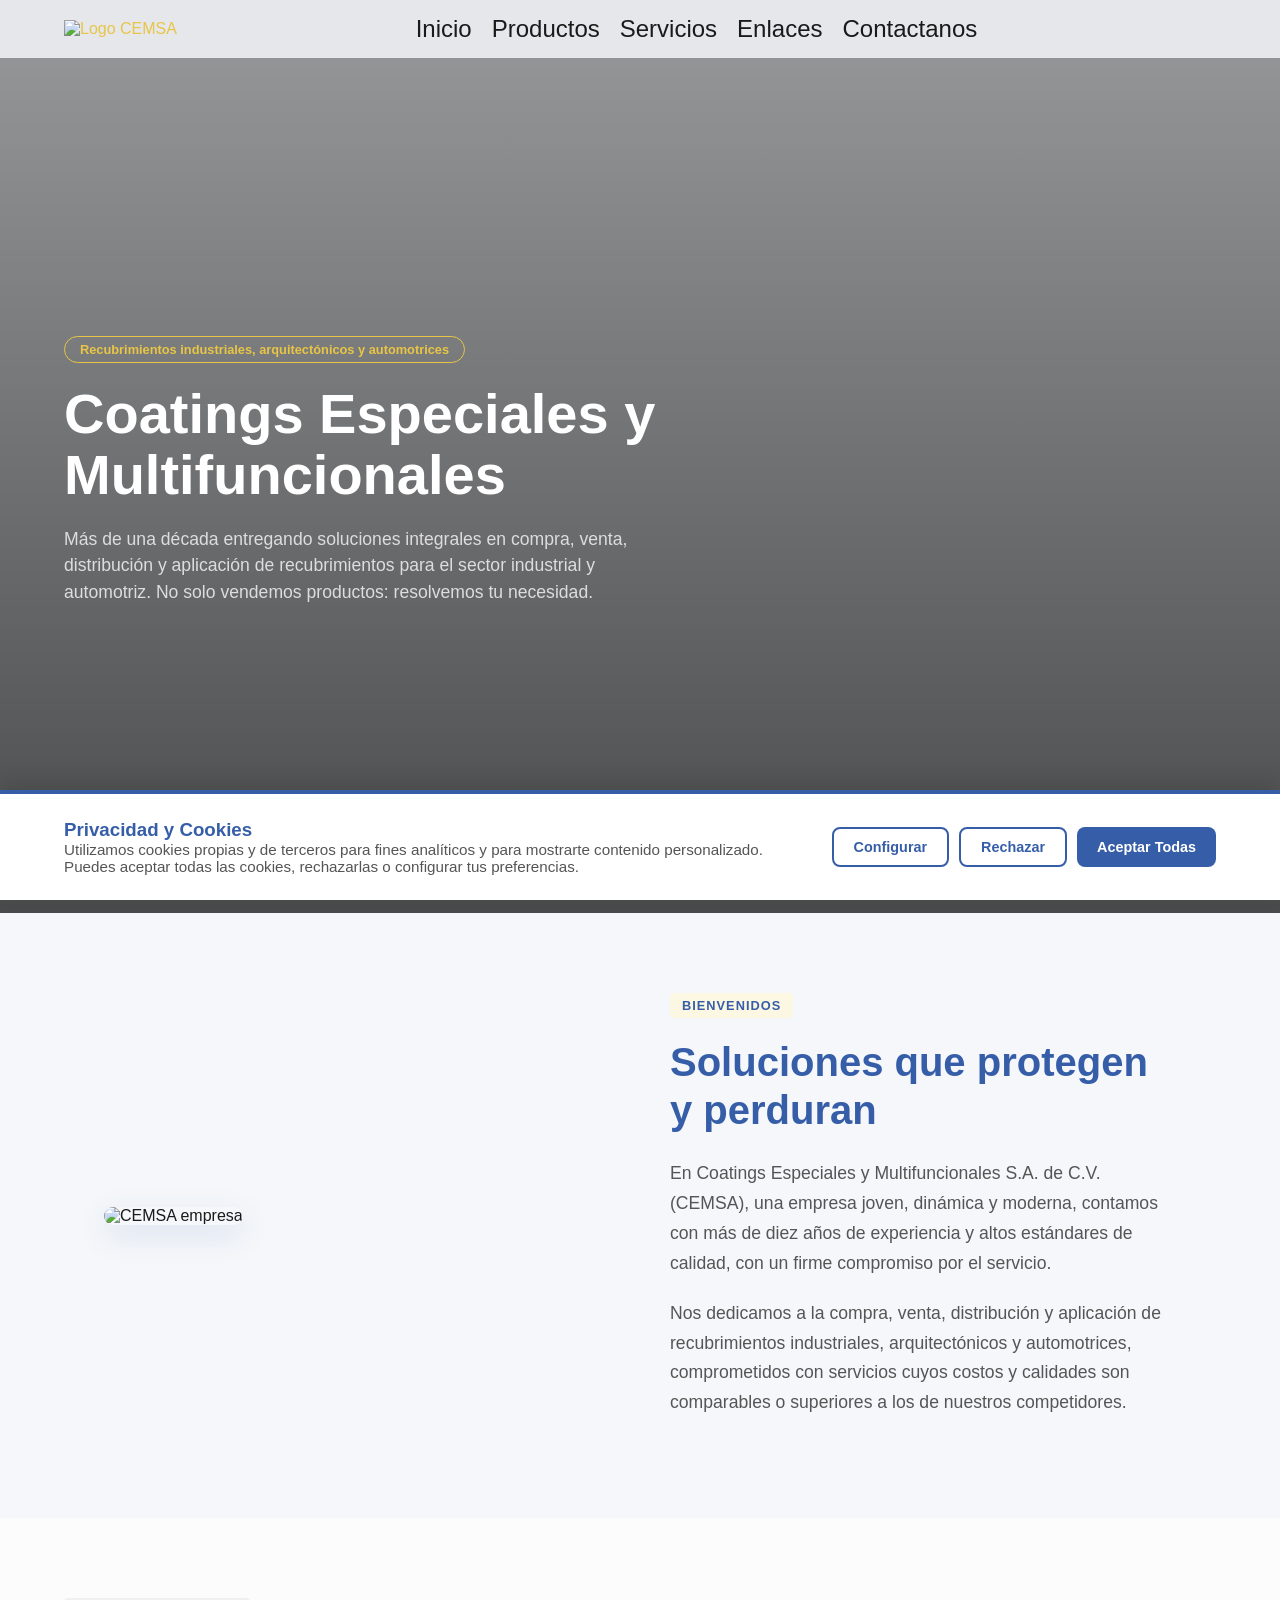
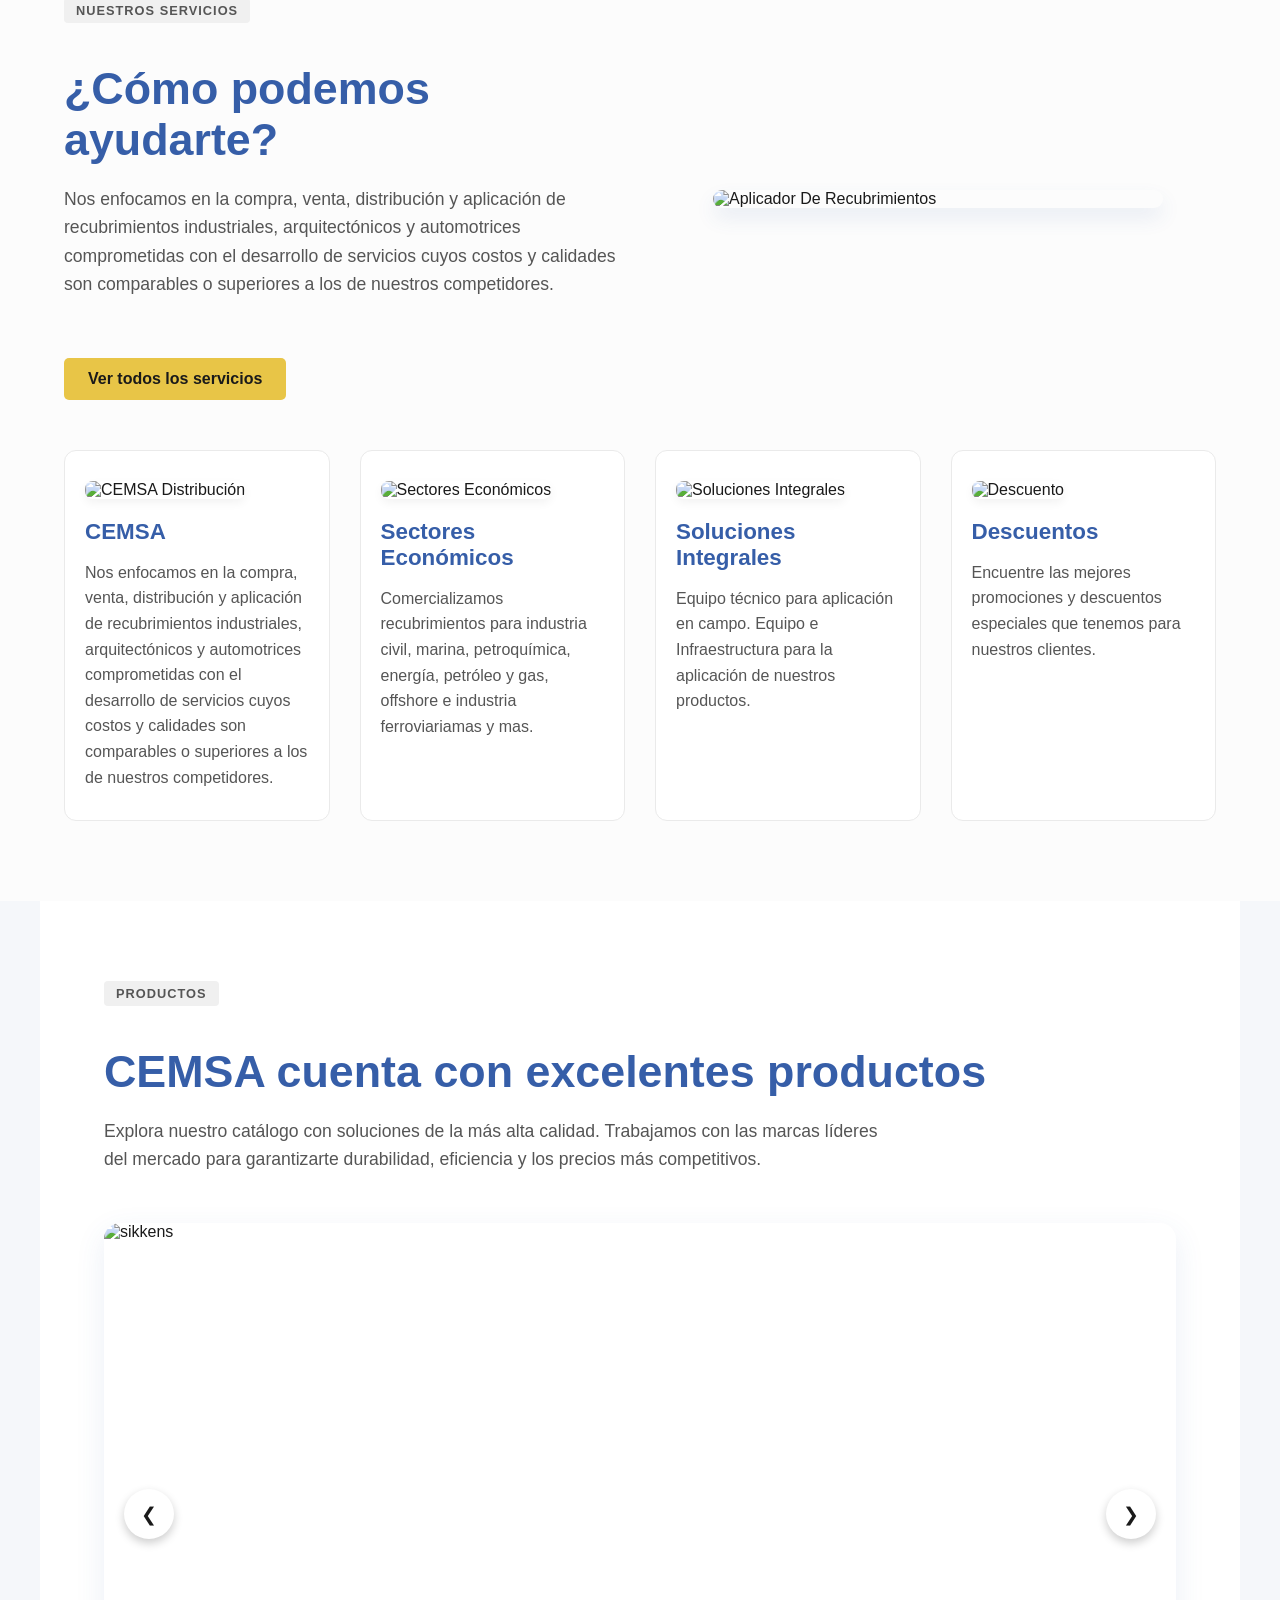
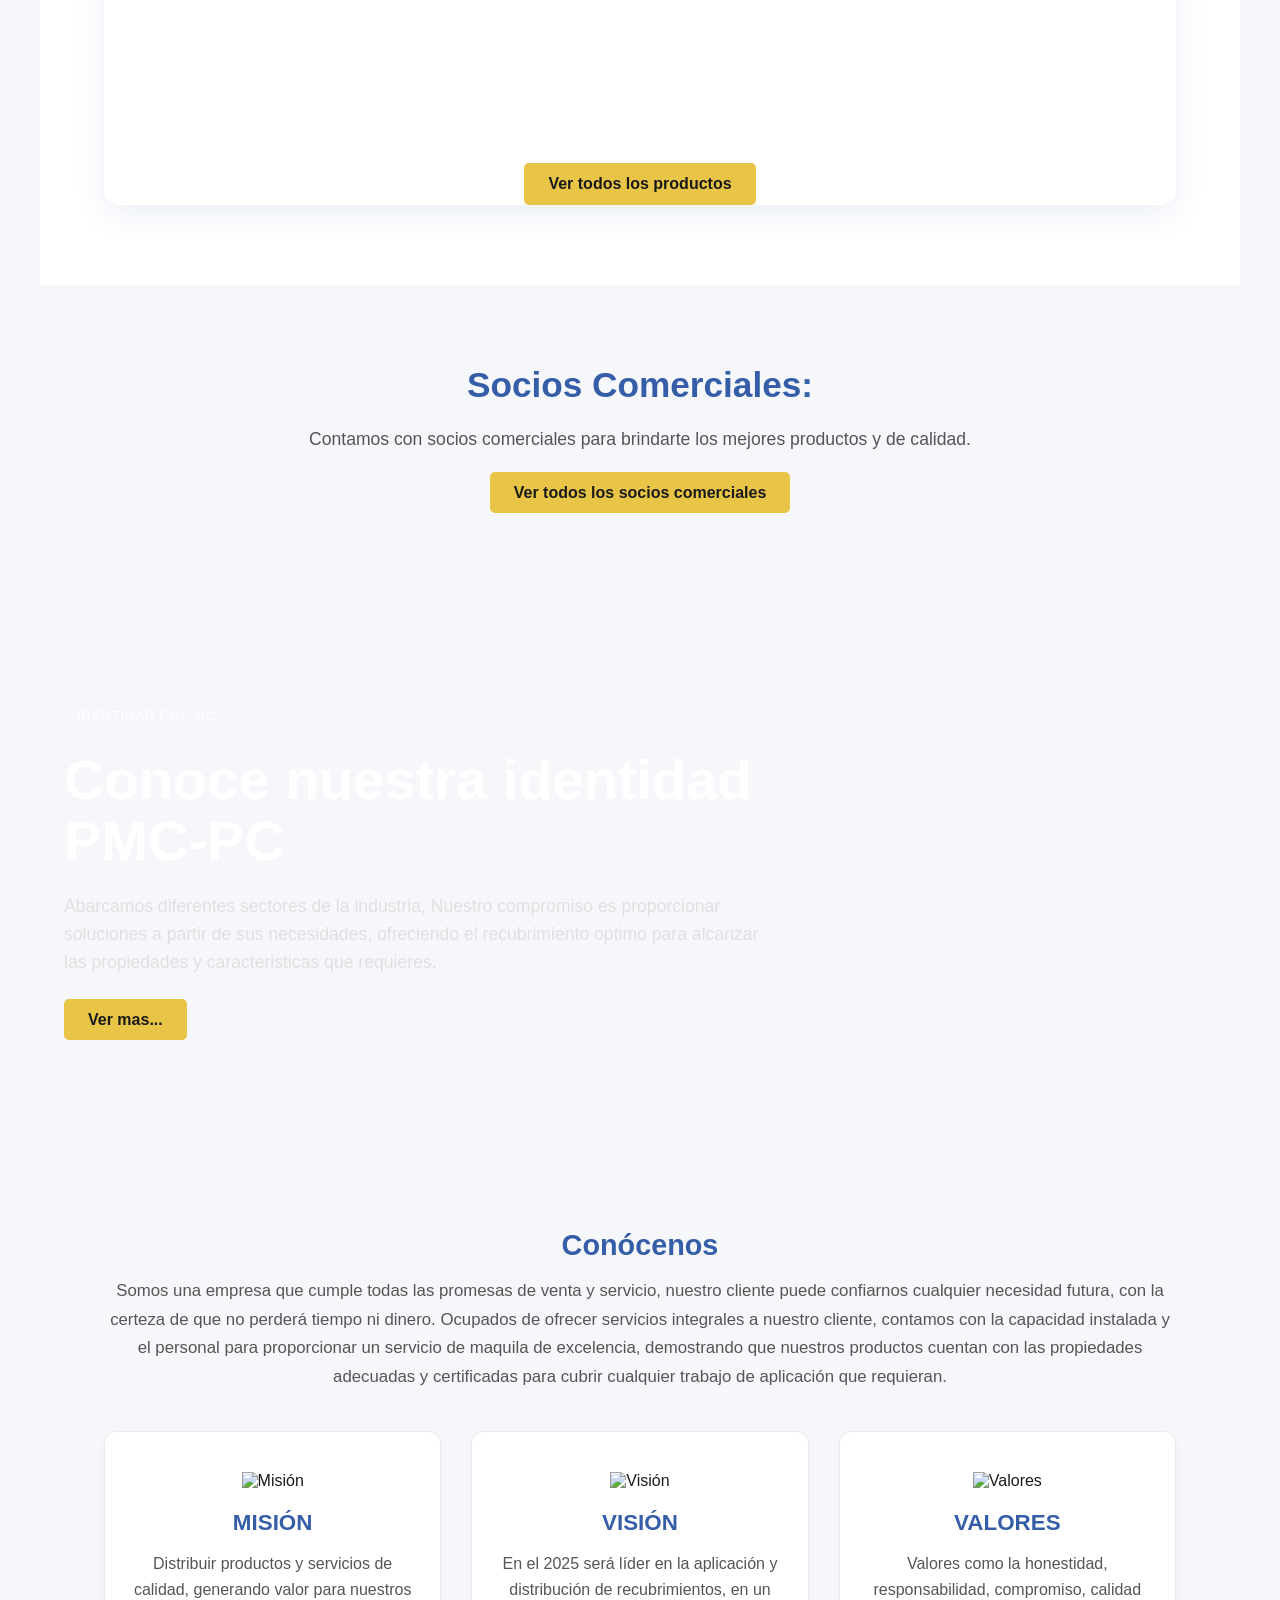
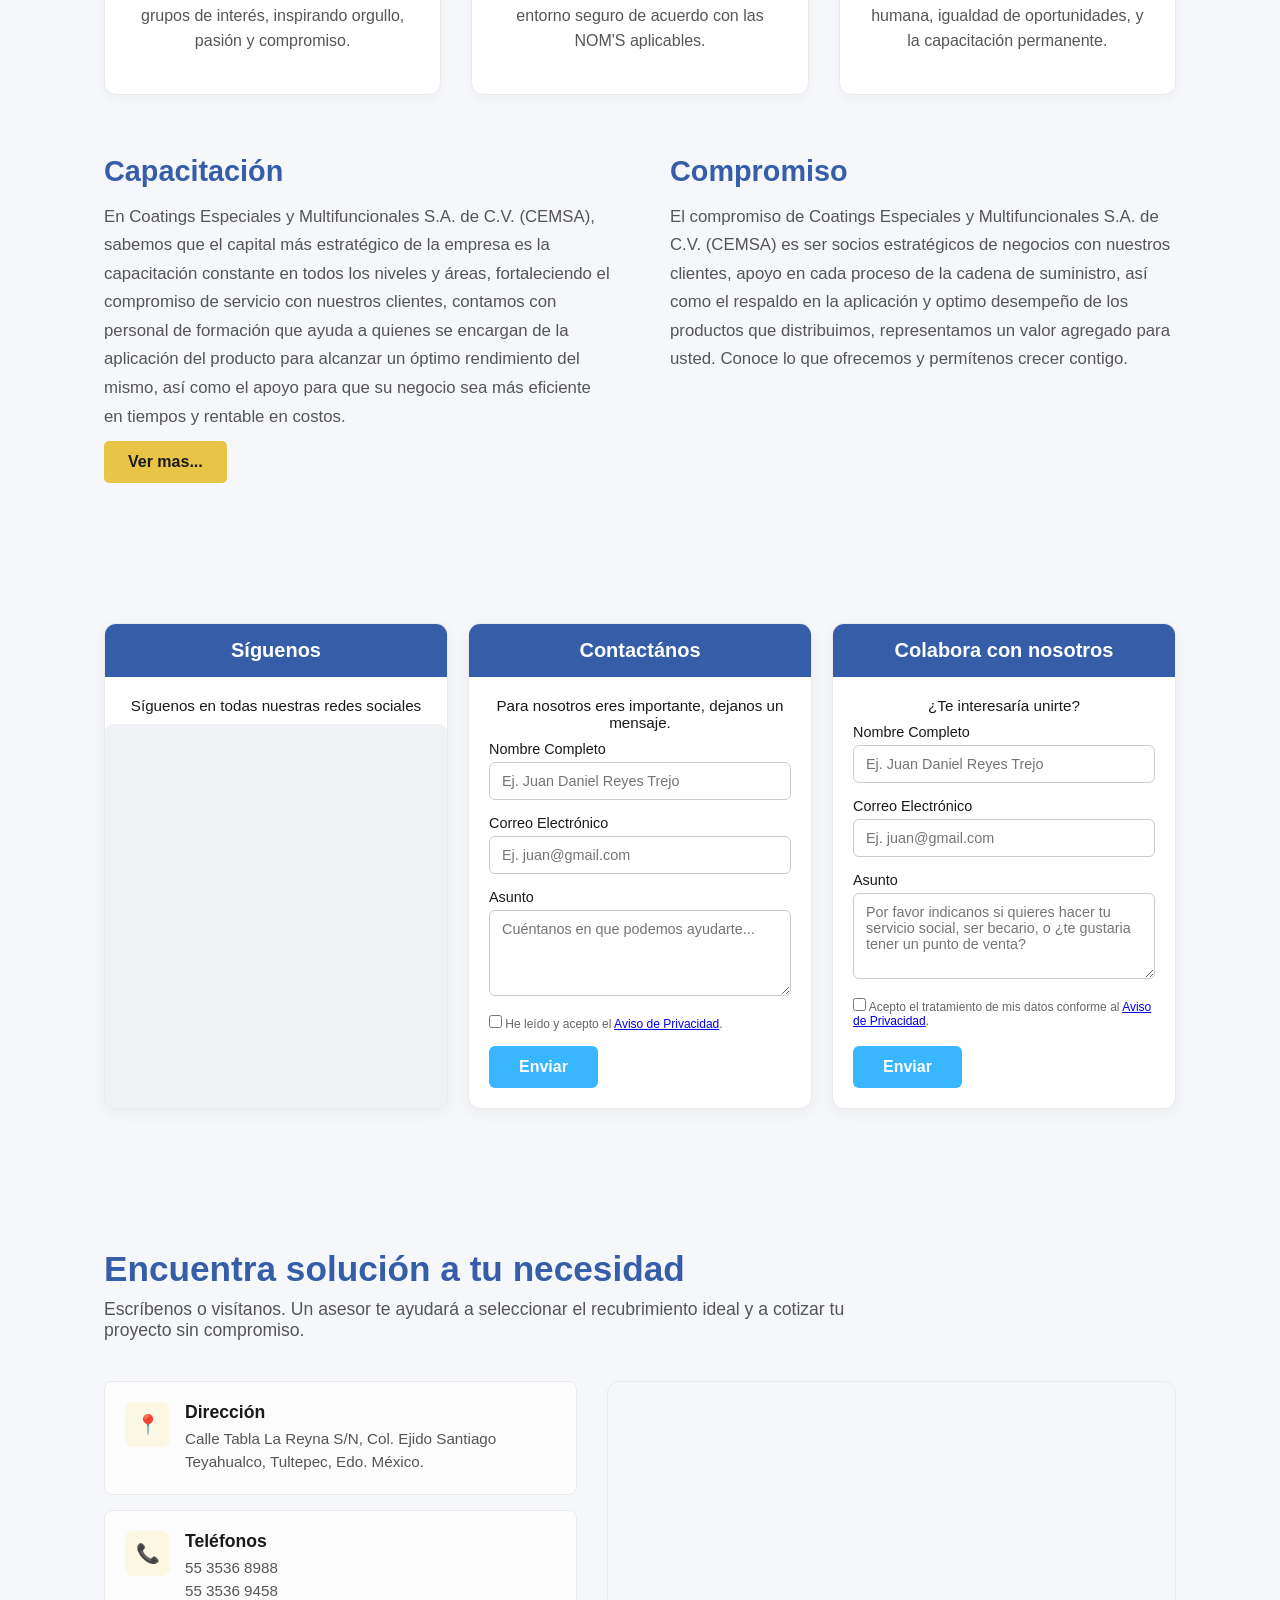
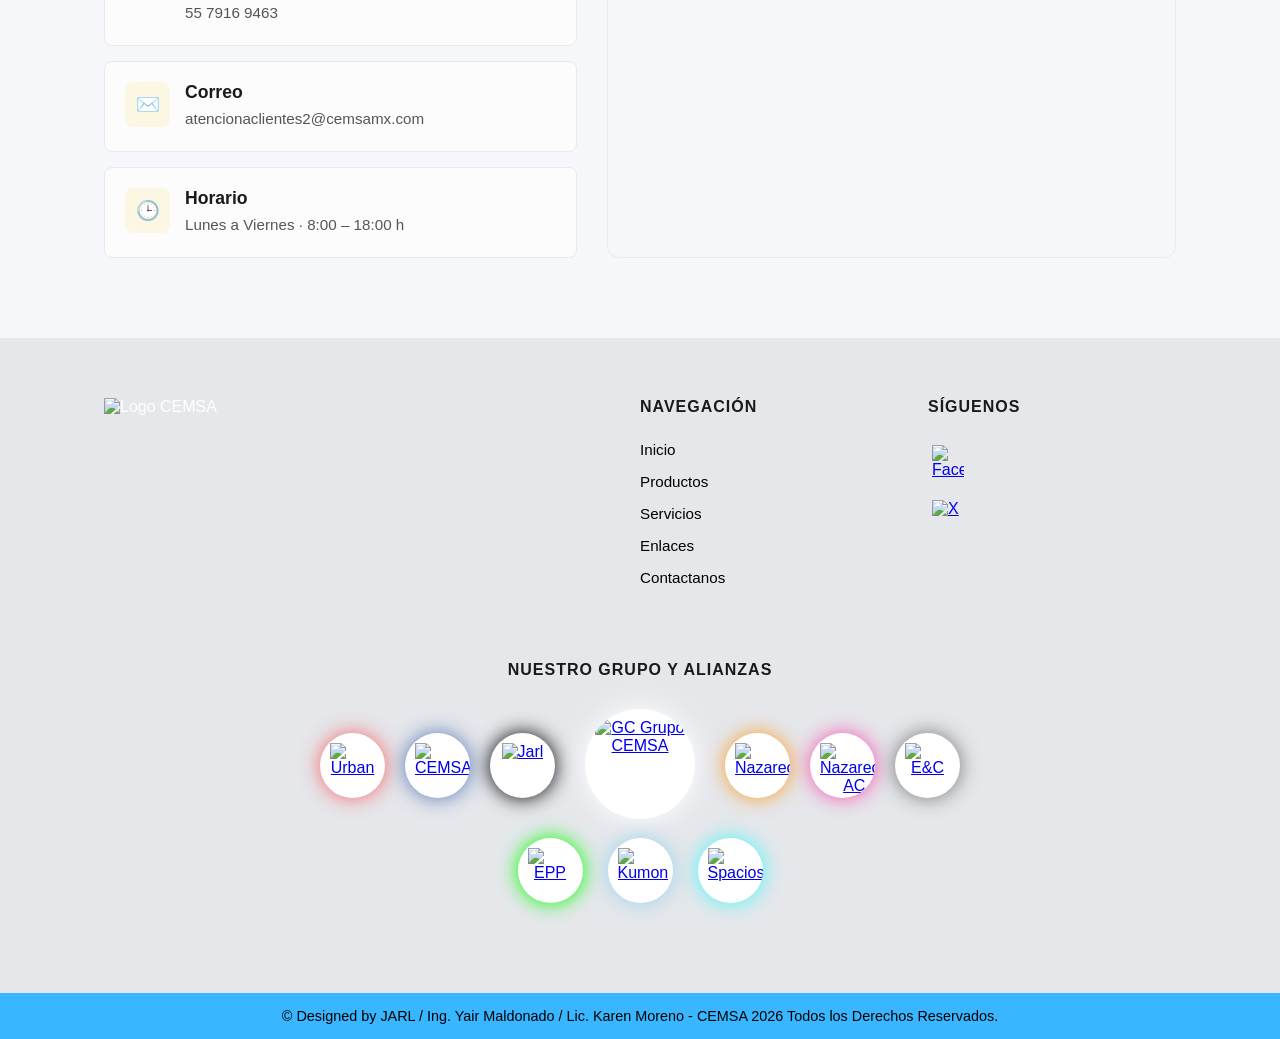
==== index.html @ d24972d7 "v8" ====
<!DOCTYPE html>
<html lang="es">

<head>
    <meta charset="UTF-8">
    <meta name="viewport" content="width=device-width, initial-scale=1.0">
    <link rel="stylesheet" href="styles.css">
    <link rel="icon" href="img/cemsis.webp">
    <title>CEMSA</title>
    <!-- Preconexiones para acelerar carga externa -->
    <link rel="preconnect" href="https://www.google.com" crossorigin>
    <link rel="preconnect" href="https://www.facebook.com" crossorigin>
    <!--Animaciones AOS-->
    <link href="https://unpkg.com/aos@2.3.1/dist/aos.css" rel="stylesheet">
    <!-- Google tag (gtag.js) -->
    <script async src="https://www.googletagmanager.com/gtag/js?id=G-CVL1WCKRJ7"></script>
    <script>
        window.dataLayer = window.dataLayer || [];
        function gtag() { dataLayer.push(arguments); }
        gtag('js', new Date());

        gtag('config', 'G-CVL1WCKRJ7');
    </script>
</head>

<body>
    <!--BARRA DE NAVEGACION-->
    <header>
        <div class="logo-container">
            <img src="img/logoCemsa.webp" loading="lazy" alt="Logo CEMSA" class="logo-img">
        </div>
        <button class="menu-toggle" id="menu-toggle" aria-label="Abrir menú de navegación">☰</button>

        <nav id="nav-menu">
            <ul>
                <li><a href="#">Inicio</a></li>
                <li><a href="productos.html">Productos</a></li>
                <li><a href="servicios.html">Servicios</a></li>
                <li><a href="enlaces.html">Enlaces</a></li>
                <li><a href="#contacto">Contactanos</a></li>
            </ul>
        </nav>

        <div class="header-actions">
        </div>
    </header>

    <!--SECCION HERO-->
    <section class="hero">
        <div class="hero-content">
            <div class="etiqueta">Recubrimientos industriales, arquitectónicos y automotrices</div>
            <h2>Coatings Especiales y Multifuncionales</h2>
            <p>Más de una década entregando soluciones integrales en compra, venta, distribución y aplicación de
                recubrimientos para el sector industrial y automotriz. No solo vendemos productos: resolvemos tu
                necesidad.
            </p>
        </div>
    </section>

    <!--SECCION BIENVENIDOS-->
    <section class="bienvenidos">
        <div class="bienvenidos-img">
            <img src="img/CEMSA empresa.webp" loading="lazy" alt="CEMSA empresa">
        </div>
        <div class="bienvenidos-texto">
            <span class="etiqueta-texto">BIENVENIDOS</span>
            <h2>Soluciones que protegen y perduran</h2>
            <p>En Coatings Especiales y Multifuncionales S.A. de C.V. (CEMSA), una empresa joven, dinámica y moderna,
                contamos con más de diez años de experiencia y altos estándares de calidad, con un firme compromiso por
                el servicio.</p>
            <p>Nos dedicamos a la compra, venta, distribución y aplicación de recubrimientos industriales,
                arquitectónicos y automotrices, comprometidos con servicios cuyos costos y calidades son comparables o
                superiores a los de nuestros competidores.</p>
        </div>
    </section>

    <!--SECCION DE SERVICIOS-->
    <section class="servicios">
        <div class="servicios-contenedor-flex">
            <div class="servicios-cabecera">
                <span class="etiqueta-texto gris">NUESTROS SERVICIOS</span>
                <h2 class="titulo-seccion">¿Cómo podemos ayudarte?</h2>
                <p class="subtitulo-seccion">Nos enfocamos en la compra, venta, distribución y aplicación de
                    recubrimientos
                    industriales, arquitectónicos y automotrices comprometidas con el desarrollo de servicios cuyos
                    costos y
                    calidades son comparables o superiores a los de nuestros competidores.</p>
                <a href="servicios.html" class="btn-explorar btn-espaciado">Ver todos los servicios</a>
            </div>

            <div class="servicios-imagen">
                <img src="img/aplicadorDeRecubrimientos.webp" loading="lazy" alt="Aplicador De Recubrimientos">
            </div>
        </div>

        <div class="grid-servicios">
            <!--Tarjeta 1-->
            <div class="card-servicio">
                <img src="img/Distribucion.webp" loading="lazy" alt="CEMSA Distribución" class="img-destacada">
                <h3>CEMSA</h3>
                <p>Nos enfocamos en la compra, venta, distribución y aplicación de recubrimientos industriales,
                    arquitectónicos y automotrices comprometidas con el desarrollo de servicios cuyos costos y calidades
                    son comparables o superiores a los de nuestros competidores.</p>
            </div>

            <!--Tarjeta 2-->
            <div class="card-servicio">
                <img src="img/Granallado.webp" loading="lazy" alt="Sectores Económicos" class="img-destacada">
                <h3>Sectores Económicos</h3>
                <p>Comercializamos recubrimientos para industria civil, marina, petroquímica, energía, petróleo y gas,
                    offshore e industria ferroviariamas y mas.</p>
            </div>

            <!--Tarjeta 3-->
            <div class="card-servicio">
                <img src="img/Equipo.webp" loading="lazy" alt="Soluciones Integrales" class="img-destacada">
                <h3>Soluciones Integrales</h3>
                <p>Equipo técnico para aplicación en campo. Equipo e Infraestructura para la aplicación de nuestros
                    productos.</p>
            </div>

            <!--Tarjeta 4-->
            <div class="card-servicio">
                <img src="img/Descuento.webp" loading="lazy" alt="Descuento" class="img-destacada">
                <h3>Descuentos</h3>
                <p>Encuentre las mejores promociones y descuentos especiales que tenemos para nuestros clientes.</p>
            </div>
        </div>
    </section>

    <!--SECCION DE PRODUCTOS-->
    <section class="infraestructura">
        <div class="infraestructura-header">
            <span class="etiqueta-texto gris">PRODUCTOS</span>
            <h2 class="titulo-seccion">CEMSA cuenta con excelentes productos</h2>
            <p class="subtitulo-seccion">Explora nuestro catálogo con soluciones de la más alta calidad.
                Trabajamos con las marcas líderes del mercado para garantizarte durabilidad, eficiencia y los precios
                más competitivos.
            </p>
        </div>

        <div class="carrusel-grande">
            <div class="carrusel-slides">
                <img src="img/sikkens1.webp" loading="lazy" alt="sikkens" class="slide activa">
                <img src="img/wanda2.webp" loading="lazy" alt="wanda" class="slide">
                <img src="img/hempel2.webp" loading="lazy" alt="Hempel" class="slide">
                <img src="img/u-tech1.webp" loading="lazy" alt="U-Tech" class="slide">
                <img src="img/internacional1.webp" loading="lazy" alt="Internacional" class="slide">
            </div>
            <div class="centrar-boton">
                <a href="productos.html" class="btn-explorar btn-espaciado">Ver todos los productos</a>
            </div>
            <button class="btn-circular prev" onclick="moverCarrusel(-1)" aria-label="Ver imagen anterior">❮</button>
            <button class="btn-circular next" onclick="moverCarrusel(1)" aria-label="Ver siguiente imagen">❯</button>
        </div>
    </section>

    <!--SECCION DE SOCIOS-->
    <section class="novedades-texto">
        <h2 class="titulo-novedades">Socios Comerciales:</h2>
        <p>Contamos con socios comerciales para brindarte los mejores productos y de calidad.</p>
        <a href="enlaces.html" class="btn-explorar">Ver todos los socios comerciales</a>
    </section>

    <!--SECCION DE IDENTIDAD PMC-PC-->
    <section class="identidad-hero">
        <div class="identidad-content">
            <span class="etiqueta-identidad">IDENTIDAD PMC-PC</span>
            <h2>Conoce nuestra identidad<br>PMC-PC</h2>
            <p>Abarcamos diferentes sectores de la industria, Nuestro compromiso es proporcionar soluciones a partir de
                sus necesidades, ofreciendo el recubrimiento optimo para alcanzar las propiedades y caracteristicas que
                requieres.</p>
            <a href="productos.html#identidad-pmc" class="btn-explorar">Ver mas...</a>
        </div>
    </section>

    <!--SECCION CONOCENOS-->
    <section class="seccion-conocenos">
        <h2 class="titulo-conocenos text-center">Conócenos</h2>
        <p class="subtitulo-conocenos">Somos una empresa que cumple todas las promesas de venta y servicio, nuestro
            cliente puede confiarnos cualquier necesidad futura, con la certeza de que no perderá tiempo ni dinero.
            Ocupados de ofrecer servicios integrales a nuestro cliente, contamos con la capacidad instalada y el
            personal para proporcionar un servicio de maquila de excelencia, demostrando que
            nuestros productos cuentan con las propiedades adecuadas y certificadas para cubrir cualquier trabajo de
            aplicación que requieran.
        </p>

        <div class="grid-conocenos">
            <!--Tarjeta de mision-->
            <div class="card-conocenos">
                <img src="https://cdn-icons-png.flaticon.com/512/702/702797.png" loading="lazy" alt="Misión" class="img-conocenos">
                <h3>MISIÓN</h3>
                <p>Distribuir productos y servicios de calidad, generando valor para nuestros grupos de interés,
                    inspirando orgullo, pasión y compromiso.</p>
            </div>
            <!--Tarjeta de vision-->
            <div class="card-conocenos">
                <img src="https://cdn-icons-png.flaticon.com/512/3135/3135691.png" loading="lazy" alt="Visión" class="img-conocenos">
                <h3>VISIÓN</h3>
                <p>En el 2025 será líder en la aplicación y distribución de recubrimientos, en un entorno seguro de
                    acuerdo con las NOM'S aplicables.</p>
            </div>
            <!--Tarjeta de valores-->
            <div class="card-conocenos">
                <img src="https://cdn-icons-png.flaticon.com/512/806/806132.png" loading="lazy" alt="Valores" class="img-conocenos">
                <h3>VALORES</h3>
                <p>Valores como la honestidad, responsabilidad, compromiso, calidad humana, igualdad de oportunidades, y
                    la capacitación permanente.
                </p>
            </div>
        </div>

        <div class="contenedor-dos-columnas">
            <div class="columna-info">
                <h2 class="titulo-conocenos">Capacitación</h2>
                <p class="subtitulo-conocenos">En Coatings Especiales y Multifuncionales S.A. de C.V. (CEMSA), sabemos
                    que el
                    capital más estratégico de la empresa es la capacitación constante en todos los niveles y áreas,
                    fortaleciendo el compromiso de servicio con nuestros clientes, contamos con personal de formación
                    que ayuda
                    a quienes se encargan de la aplicación del producto para alcanzar un óptimo rendimiento del mismo,
                    así como
                    el apoyo para que su negocio sea más eficiente en tiempos y rentable en costos.
                </p>
                <a href="servicios.html#soporte" class="btn-explorar btn-espaciado">Ver mas...</a>
            </div>

            <div class="columna-info">
                <h2 class="titulo-conocenos">Compromiso</h2>
                <p class="subtitulo-conocenos">El compromiso de Coatings Especiales y Multifuncionales S.A. de C.V.
                    (CEMSA) es ser socios estratégicos de negocios con nuestros clientes, apoyo en cada proceso de la
                    cadena de suministro, así como el respaldo en la aplicación y optimo desempeño de los productos que
                    distribuimos, representamos un valor agregado para usted. Conoce lo que ofrecemos y permítenos
                    crecer contigo.</p>
            </div>
        </div>
    </section>

    <!--SECCION DE REDES, CONTACTO Y CV-->
    <section class="seccion-interaccion">
        <div class="grid-interaccion">

            <div class="card-interaccion">
                <div class="cabecera-azul">Síguenos</div>
                <p class="desc-interaccion">Síguenos en todas nuestras redes sociales</p>
                <div class="embed-redes"
                    style="display: flex; justify-content: center; border-radius: 8px; overflow: hidden; background-color: #f0f2f5;">
                    <iframe title="Widget de publicaciones de Facebook" src="https://www.facebook.com/plugins/page.php?href=https%3A%2F%2Fwww.facebook.com%2FCEMSARecubrimientos&tabs=timeline&width=340&height=300&small_header=false&adapt_container_width=true&hide_cover=false&show_facepile=true" width="100%" height="300" style="border:none;overflow:hidden; max-width: 340px;" scrolling="no" frameborder="0" allowfullscreen="true" loading="lazy" allow="autoplay; clipboard-write; encrypted-media; picture-in-picture; web-share"  >
                    </iframe>
                </div>
            </div>

            <!--Columna de contactanos-->
            <div class="card-interaccion">
                <div class="cabecera-azul">Contactános</div>
                <p class="desc-interaccion">Para nosotros eres importante, dejanos un mensaje.</p>
                <form action="https://formsubmit.co/reclutamiento@gensolution.com.mx" method="POST"
                    class="formulario-moderno">
                    <input type="hidden" name="_captcha" value="false">
                    <input type="hidden" name="_subject" value="Nuevo contacto desde la web de CEMSA">

                    <div class="grupo-input">
                        <label>Nombre Completo</label>
                        <input type="text" name="Nombre" placeholder="Ej. Juan Daniel Reyes Trejo" required>
                    </div>
                    <div class="grupo-input">
                        <label>Correo Electrónico</label>
                        <input type="email" name="Correo" placeholder="Ej. juan@gmail.com" required>
                    </div>
                    <div class="grupo-input">
                        <label>Asunto</label>
                        <textarea name="Mensaje" rows="4" placeholder="Cuéntanos en que podemos ayudarte..."
                            required></textarea>
                    </div>
                    <div style="font-size: 12px; color: #666; margin-bottom: 15px; text-align: left;">
                        <input type="checkbox" required id="terminos-contacto">
                        <label for="terminos-contacto" style="display:inline; font-weight: normal;">
                            He leído y acepto el <a href="aviso-de-privacidad.pdf" target="_blank"
                                rel="noopener noreferrer">Aviso de Privacidad</a>.
                        </label>
                    </div>
                    <button type="submit" class="btn-enviar">Enviar</button>
                </form>
            </div>

            <!--Columna de envianos tu CV-->
            <div class="card-interaccion">
                <div class="cabecera-azul">Colabora con nosotros</div>
                <p class="desc-interaccion">¿Te interesaría unirte?</p>
                <form action="https://formsubmit.co/reclutamiento@gensolution.com.mx" method="POST"
                    class="formulario-moderno">
                    <input type="hidden" name="_captcha" value="false">
                    <input type="hidden" name="_subject" value="Nuevo CV recibido desde la web de CEMSA">

                    <div class="grupo-input">
                        <label>Nombre Completo</label>
                        <input type="text" name="Nombre" placeholder="Ej. Juan Daniel Reyes Trejo" required>
                    </div>
                    <div class="grupo-input">
                        <label>Correo Electrónico</label>
                        <input type="email" name="Correo" placeholder="Ej. juan@gmail.com" required>
                    </div>
                    <div class="grupo-input">
                        <label>Asunto</label>
                        <textarea name="Mensaje" rows="4"
                            placeholder="Por favor indicanos si quieres hacer tu servicio social, ser becario, o ¿te gustaria tener un punto de venta?"
                            required></textarea>
                    </div>
                    <div style="font-size: 12px; color: #666; margin-bottom: 15px; text-align: left;">
                        <input type="checkbox" required id="terminos-cv">
                        <label for="terminos-cv" style="display:inline; font-weight: normal;">
                            Acepto el tratamiento de mis datos conforme al <a href="aviso-de-privacidad.pdf"
                                target="_blank" rel="noopener noreferrer">Aviso de Privacidad</a>.
                        </label>
                    </div>
                    <button type="submit" class="btn-enviar">Enviar</button>
                </form>
            </div>

        </div>

    </section>

    <!--SECCION DE CONTACTO-->
    <section class="contacto-seccion" id="contacto">
        <h2 class="titulo-contacto">Encuentra solución a tu necesidad</h2>
        <p class="subtitulo-contacto">Escríbenos o visítanos. Un asesor te ayudará a seleccionar el recubrimiento ideal
            y a cotizar tu proyecto sin compromiso.</p>

        <div class="contacto-grid">
            <div class="contacto-info">
                <div class="info-caja">
                    <div class="icono-contacto">📍</div>
                    <div class="texto-info">
                        <h4>Dirección</h4>
                        <p>Calle Tabla La Reyna S/N, Col. Ejido Santiago Teyahualco, Tultepec, Edo. México.</p>
                    </div>
                </div>
                <div class="info-caja">
                    <div class="icono-contacto">📞</div>
                    <div class="texto-info">
                        <h4>Teléfonos</h4>
                        <p>55 3536 8988<br>55 3536 9458<br>55 7916 9463</p>
                    </div>
                </div>
                <div class="info-caja">
                    <div class="icono-contacto">✉️</div>
                    <div class="texto-info">
                        <h4>Correo</h4>
                        <p>atencionaclientes2@cemsamx.com</p>
                    </div>
                </div>
                <div class="info-caja">
                    <div class="icono-contacto">🕒</div>
                    <div class="texto-info">
                        <h4>Horario</h4>
                        <p>Lunes a Viernes · 8:00 – 18:00 h</p>
                    </div>
                </div>
            </div>

            <!--Mapa de google-->
            <div class="contacto-mapa">
                <iframe title="Mapa de CEMSA Recubrimientos" src="https://www.google.com/maps/embed?pb=!1m18!1m12!1m3!1d3757.508550017071!2d-99.1251493163952!3d19.64829756894484!2m3!1f0!2f0!3f0!3m2!1i1024!2i768!4f13.1!3m3!1m2!1s0x85d1f440306156a3%3A0x17e336b2b2b06844!2sCEMSA%20Recubrimientos!5e0!3m2!1ses!2smx!4v1657134794102!5m2!1ses!2smx" width="600" height="450" style="border:0;" allowfullscreen="" loading="lazy" referrerpolicy="strict-origin-when-cross-origin">
                </iframe>
            </div>
        </div>
    </section>

    <!--SECCION FOOTER-->
    <footer class="footer">
        <div class="footer-container">
            <div class="footer-top-row">
                <!--Columna 1-->
                <div class="footer-col">
                    <img src="img/Cemsapng.webp" loading="lazy" alt="Logo CEMSA" class="footer-logo-img">
                </div>

                <!--Columna 2-->
                <div class="footer-col">
                    <h4>NAVEGACIÓN</h4>
                    <ul class="footer-links">
                        <li><a href="index.html">Inicio</a></li>
                        <li><a href="productos.html">Productos</a></li>
                        <li><a href="servicios.html">Servicios</a></li>
                        <li><a href="enlaces.html">Enlaces</a></li>
                        <li><a href="index.html#contacto">Contactanos</a></li>
                    </ul>
                </div>

                <!--Columna 3-->
                <div class="footer-col">
                    <h4>SÍGUENOS</h4>
                    <div class="social-icons vertical">
                        <a href="https://www.facebook.com/CEMSARecubrimientos#" target="_blank" class="icono-red">
                            <img src="https://upload.wikimedia.org/wikipedia/commons/b/b8/2021_Facebook_icon.svg"
                                alt="Facebook">
                        </a>

                        <a href="https://x.com/cemsamx?lang=es" target="_blank" class="icono-red">
                            <img src="https://upload.wikimedia.org/wikipedia/commons/c/ce/X_logo_2023.svg" alt="X">
                        </a>
                    </div>
                </div>
            </div>

            <div class="footer-col alianzas-col">
                <h4>NUESTRO GRUPO Y ALIANZAS</h4>
                <div class="red-alianzas">
                    <div class="alianzas-fila-superior">
                        <div class="alianzas-bloque">
                            <a href="https://www.facebook.com/TiendasUrbanCoatings" target="_blank"
                                class="alianza-logo glow-rojo"><img src="img/Urban.webp" loading="lazy" alt="Urban"></a>
                            <a href="https://www.facebook.com/CEMSA-Recubrimientos-103351411241119" target="_blank"
                                class="alianza-logo glow-azul"><img src="img/Cemsa.webp" loading="lazy" alt="CEMSA"></a>
                            <a href="https://www.facebook.com/jarlserv?mibextid=ZbWKwL" target="_blank"
                                class="alianza-logo glow-negro"><img src="img/Jarl.webp" loading="lazy" alt="Jarl"></a>
                        </div>

                        <div class="alianzas-centro">
                            <a href="G.html" target="_blank" class="alianza-logo alianza-principal glow-blanco"><img
                                    src="img/GC22.webp" loading="lazy" alt="GC Grupo CEMSA"></a>
                        </div>

                        <div class="alianzas-bloque">
                            <a href="https://www.facebook.com/nazareosiap/?mibextid=ZbWKwL" target="_blank"
                                class="alianza-logo glow-naranja"><img src="img/Nazareos.webp" loading="lazy" alt="Nazareos"></a>
                            <a href="https://www.facebook.com/nazareosac1" target="_blank"
                                class="alianza-logo glow-rosa"><img src="img/Nazareos AC.webp" loading="lazy" alt="Nazareos AC"></a>
                            <a href="https://www.facebook.com/profile.php?id=100068549594726" target="_blank"
                                class="alianza-logo glow-gris"><img src="img/E&C.png" loading="lazy" alt="E&C"></a>
                        </div>
                    </div>

                    <div class="alianzas-fila-inferior">
                        <a href="https://www.facebook.com/EPP-107946225493285" target="_blank"
                            class="alianza-logo glow-verde"><img src="img/EPP.webp" loading="lazy" alt="EPP"></a>
                        <a href="https://www.facebook.com/KumonSanJuanTultepec" target="_blank"
                            class="alianza-logo glow-celeste"><img src="img/Kumon.webp" loading="lazy" alt="Kumon"></a>
                        <a href="https://www.facebook.com/profile.php?id=61572248146579" target="_blank"
                            class="alianza-logo glow-cian"><img src="img/Spacioss.png" loading="lazy" alt="Spacioss"></a>
                    </div>
                </div>
            </div>
        </div>

        <!--CREDITOS-->
        <div class="footer-bottom">
            <p>© Designed by JARL / Ing. Yair Maldonado / Lic. Karen Moreno - CEMSA 2026 Todos los Derechos
                Reservados.
            </p>
        </div>
    </footer>

    <!--SISTEMA DE COOKIES y GOOGLE ANALYTICS-->

    <!-- 1. ConfiguraciOn de Google AnalyticS-->
    <script>
        window.dataLayer = window.dataLayer || [];
        function gtag() { dataLayer.push(arguments); }

        // Revisa si el usuario ya habIa aceptado antes, si no bloquea el rastreo por defecto
        let estadoPrevio = localStorage.getItem('cookiesAnaliticas') === 'true' ? 'granted' : 'denied';

        gtag('consent', 'default', {
            'analytics_storage': estadoPrevio
        });
    </script>

    <script async src="https://www.googletagmanager.com/gtag/js?id=G-CVL1WCKRJ7"></script>
    <script>
        gtag('js', new Date());
        gtag('config', 'G-CVL1WCKRJ7');
    </script>

    <!-- 2. Banner de cookies-->
    <div id="cookie-banner" class="cookie-banner">
        <div class="cookie-texto">
            <h3 style="margin-top:0; color:var(--color-azul);">Privacidad y Cookies</h3>
            <p>Utilizamos cookies propias y de terceros para fines analíticos y para mostrarte contenido personalizado.
                Puedes aceptar todas las cookies, rechazarlas o configurar tus preferencias.</p>
        </div>
        <div class="cookie-botones">
            <button id="btn-configurar" class="btn-cookie btn-secundario">Configurar</button>
            <button id="btn-rechazar" class="btn-cookie btn-secundario">Rechazar</button>
            <button id="btn-aceptar" class="btn-cookie btn-principal">Aceptar Todas</button>
        </div>
    </div>

    <!-- 3. Modal de configuracion-->
    <div id="cookie-modal" class="cookie-modal">
        <div class="cookie-modal-contenido">
            <h3 style="color:var(--color-azul); margin-top:0;">Configuración de Cookies</h3>
            <p style="font-size: 0.9rem; color: #555;">Selecciona qué tipo de cookies deseas permitir en tu navegador:
            </p>

            <div class="opcion-cookie">
                <label>
                    <input type="checkbox" checked disabled>
                    <strong>Técnicas (Obligatorias)</strong>
                </label>
                <p>Son necesarias para que la página funcione. No se pueden desactivar.</p>
            </div>

            <div class="opcion-cookie">
                <label>
                    <input type="checkbox" id="check-analiticas" checked>
                    <strong>Google Analytics</strong>
                </label>
                <p>Nos ayudan a entender cómo usas la página para mejorar su diseño y funcionalidad.</p>
            </div>

            <button id="btn-guardar-config" class="btn-cookie btn-principal"
                style="width:100%; margin-top:20px;">Guardar Preferencias</button>
        </div>
    </div>

    <!-- 4. Logica de los botones -->
    <script>
        const bannerCookies = document.getElementById('cookie-banner');
        const modalCookies = document.getElementById('cookie-modal');

        // Muestra el banner si es la primera vez que entra
        if (!localStorage.getItem('estadoCookies')) {
            bannerCookies.classList.add('activo');
        }

        // Funcion para activar Google Analytics y guardar en localStorage
        function activarAnalytics(permitir) {
            const estado = permitir ? 'granted' : 'denied';
            gtag('consent', 'update', { 'analytics_storage': estado });
            localStorage.setItem('cookiesAnaliticas', permitir.toString());
        }

        // Botn Aceptar Todas
        document.getElementById('btn-aceptar').addEventListener('click', () => {
            localStorage.setItem('estadoCookies', 'aceptadas');
            activarAnalytics(true);
            bannerCookies.classList.remove('activo');
        });

        // Boton Rechazar
        document.getElementById('btn-rechazar').addEventListener('click', () => {
            localStorage.setItem('estadoCookies', 'rechazadas');
            activarAnalytics(false);
            bannerCookies.classList.remove('activo');
        });

        // Botones de configuracion
        document.getElementById('btn-configurar').addEventListener('click', () => {
            modalCookies.classList.add('activo');
        });

        document.getElementById('btn-guardar-config').addEventListener('click', () => {
            const analiticasActivadas = document.getElementById('check-analiticas').checked;
            localStorage.setItem('estadoCookies', 'personalizadas');
            activarAnalytics(analiticasActivadas);
            modalCookies.classList.remove('activo');
            bannerCookies.classList.remove('activo');
        });
    </script>

    <!--SCRIPT PARA EL FUNCIONAMIENTO DEL CARRUSEL-->
    <script>
        let slideActual = 0;
        const slides = document.querySelectorAll('.slide');

        function moverCarrusel(direccion) {
            slides[slideActual].classList.remove('activa');
            slideActual = (slideActual + direccion + slides.length) % slides.length;
            slides[slideActual].classList.add('activa');
        }

        // FUNCIONAMIENTO DEL MENU HAMBURGUESA
        const menuToggle = document.getElementById('menu-toggle');
        const navMenu = document.getElementById('nav-menu');

        menuToggle.addEventListener('click', () => {
            navMenu.classList.toggle('activo');
        });
    </script>

</body>

</html>
---- styles.css ----
:root {
    --color-amarillo: #e8c547;
    --color-azul: #365ea8;
    --color-gris: #E5E7EB;
    --color-blanco: #ffffff;
    --color-fondo-app: #fcfcfc;
    --texto-oscuro: #1a1a1a;
    --texto-gris: #555555;
    --amarillo-claro: #fcf7e3;
    --fuente-principal: 'Segoe UI', Tahoma, Geneva, Verdana, sans-serif;
}

* {
    margin: 0;
    padding: 0;
    box-sizing: border-box;
    font-family: var(--fuente-principal);
}

body {
    background-color: #f5f7fa;
    color: var(--texto-oscuro);
}

html {
    scroll-behavior: smooth;
}

/* NAVBAR */
header {
    display: flex;
    justify-content: space-between;
    align-items: center;
    padding: 15px 5%;
    background-color: var(--color-gris);
    color: var(--color-amarillo);
}

.logo-container {
    display: flex;
    align-items: center;
    gap: 10px;
}

.logo-text h1 {
    font-size: 1.1rem;
    letter-spacing: 1px;
}

.logo-text p {
    font-size: 0.6rem;
    letter-spacing: 2px;
    color: #e0e0e0;
}

nav ul {
    list-style: none;
    display: flex;
    gap: 20px;
}

nav a {
    color: var(--texto-oscuro);
    text-decoration: none;
    font-size: 1.5rem;
    transition: color 0.3s;
}

nav a:hover {
    color: var(--text);
}

.header-actions {
    display: flex;
    align-items: center;
    gap: 20px;
}

.btn-cotiza {
    background-color: var(--color-amarillo);
    color: var(--texto-oscuro);
    padding: 10px 20px;
    border: none;
    border-radius: 5px;
    cursor: pointer;
    font-weight: bold;
    transition: background 0.3s;
}

.btn-cotiza:hover {
    background-color: #d1b140;
}

.logo-img {
    max-height: 50px;
    width: auto;
}

.menu-toggle {
    display: none;
    background: none;
    border: none;
    font-size: 2rem;
    color: var(--texto-oscuro);
    cursor: pointer;
}

/* SECCION DEL HERO */
.hero {
    background-image: linear-gradient(rgba(0, 0, 0, 0.4), rgba(0, 0, 0, 0.7)), url('img/Hero1.webp');
    background-size: cover;
    background-position: center center;
    background-repeat: no-repeat;
    height: 95vh;
    display: flex;
    align-items: center;
    padding: 0 5%;
    color: var(--color-blanco);
}

.hero-content {
    max-width: 600px;
}

.etiqueta {
    display: inline-block;
    border: 1px solid var(--color-amarillo);
    color: var(--color-amarillo);
    padding: 5px 15px;
    border-radius: 20px;
    font-size: 0.8rem;
    margin-bottom: 20px;
    font-weight: bold;
}

.hero-content h2 {
    font-size: 3.5rem;
    line-height: 1.1;
    margin-bottom: 20px;
}

.hero-content p {
    font-size: 1.1rem;
    line-height: 1.5;
    margin-bottom: 30px;
    color: #ddd;
}

.hero-buttons {
    display: flex;
    gap: 15px;
}

.btn-explorar {
    background-color: var(--color-amarillo);
    color: var(--texto-oscuro);
    padding: 12px 24px;
    text-decoration: none;
    font-weight: bold;
    border-radius: 5px;
    transition: 0.3s;
}

.btn-explorar:hover {
    background-color: #d1b140;
}

.btn-solicita {
    background-color: transparent;
    color: var(--color-blanco);
    padding: 12px 24px;
    text-decoration: none;
    font-weight: bold;
    border: 1px solid var(--color-blanco);
    border-radius: 5px;
    transition: 0.3s;
}

.btn-solicita:hover {
    background-color: rgba(255, 255, 255, 0.1);
}

/* SECCION DE ESTADISTICAS */
.stat-item h3 {
    font-size: 3rem;
    color: var(--color-amarillo);
    margin-bottom: 10px;
}

.stat-item p {
    font-size: 1rem;
    color: var(--texto-gris);
    font-weight: bold;
}

/* SECCION DE BIENVENIDOS */
.bienvenidos {
    display: flex;
    align-items: center;
    gap: 60px;
    padding: 80px 5%;
    max-width: 1200px;
    margin: 0 auto;
}

.bienvenidos-img {
    flex: 1;
}

.bienvenidos-img img {
    width: 100%;
    border-radius: 20px;
    box-shadow: 0 10px 30px rgba(54, 94, 168, 0.15);
}

.bienvenidos-texto {
    flex: 1;
}

.etiqueta-texto {
    background-color: var(--amarillo-claro);
    color: var(--color-azul);
    padding: 5px 12px;
    border-radius: 4px;
    font-size: 0.8rem;
    font-weight: bold;
    letter-spacing: 1px;
    display: inline-block;
    margin-bottom: 20px;
}

.bienvenidos-texto h2 {
    font-size: 2.5rem;
    color: var(--color-azul);
    margin-bottom: 25px;
    line-height: 1.2;
}

.bienvenidos-texto p {
    font-size: 1.1rem;
    color: var(--texto-gris);
    line-height: 1.7;
    margin-bottom: 20px;
}

/* SERVICIOS */
.servicios {
    padding: 80px 5%;
    background-color: var(--color-fondo-app);
    text-align: left;
}

.etiqueta-texto.gris {
    background-color: #f0f0f0;
    color: var(--texto-gris);
}

.titulo-seccion {
    font-size: 2.8rem;
    color: var(--color-azul);
    margin-top: 20px;
    margin-bottom: 20px;
}

.subtitulo-seccion {
    font-size: 1.1rem;
    color: var(--texto-gris);
    max-width: 800px;
    line-height: 1.6;
    margin-bottom: 50px;
}

.servicios-contenedor-flex {
    display: flex;
    align-items: center;
    gap: 40px;
    margin-bottom: 50px;
    text-align: left;
}

.servicios-cabecera {
    flex: 1;
}

.servicios-imagen {
    flex: 1;
    display: flex;
    justify-content: center;
}

.servicios-imagen img {
    width: 100%;
    max-width: 450px;
    border-radius: 12px;
    box-shadow: 0 10px 20px rgba(54, 94, 168, 0.1);
    object-fit: cover;
}

.grid-servicios {
    display: grid;
    grid-template-columns: repeat(auto-fit, minmax(260px, 1fr));
    gap: 30px;
    max-width: 1200px;
    margin: 0 auto;
}

.card-servicio {
    background-color: var(--color-blanco);
    padding: 30px 20px;
    border-radius: 12px;
    border: 1px solid #eaeaea;
    transition: transform 0.3s, box-shadow 0.3s;
}

.card-servicio:hover {
    transform: translateY(-5px);
    box-shadow: 0 10px 20px rgba(54, 94, 168, 0.08);
    border-color: var(--color-azul);
}

.img-destacada {
    width: 100%;
    height: 180px;
    object-fit: cover;
    border-radius: 8px;
    margin-bottom: 20px;
    box-shadow: 0 4px 10px rgba(0, 0, 0, 0.05);
}

.card-servicio h3 {
    font-size: 1.4rem;
    color: var(--color-azul);
    margin-bottom: 15px;
}

.card-servicio p {
    color: var(--texto-gris);
    line-height: 1.6;
    font-size: 1rem;
}

.btn-espaciado {
    display: inline-block;
    margin-top: 10px;
}

/* PRODUCTOS */
.infraestructura {
    padding: 80px 5%;
    max-width: 1200px;
    margin: 0 auto;
    background-color: var(--color-blanco);
}

.infraestructura-header {
    margin-bottom: 40px;
}

.carrusel-grande {
    position: relative;
    width: 100%;
    border-radius: 16px;
    overflow: hidden;
    box-shadow: 0 10px 30px rgba(54, 94, 168, 0.1);
}

.carrusel-slides {
    position: relative;
    width: 100%;
    height: 500px;
}

.slide {
    position: absolute;
    top: 0;
    left: 0;
    width: 100%;
    height: 100%;
    object-fit: cover;
    opacity: 0;
    transition: opacity 0.5s ease-in-out;
    z-index: 0;
}

.slide.activa {
    opacity: 1;
    z-index: 1;
}

.centrar-boton {
    display: flex;
    justify-content: center;
    width: 100%;
    margin-top: 30px;
}

.btn-circular {
    position: absolute;
    top: 50%;
    transform: translateY(-50%);
    background-color: var(--color-blanco);
    color: var(--texto-oscuro);
    border: none;
    width: 50px;
    height: 50px;
    border-radius: 50%;
    font-size: 1.2rem;
    cursor: pointer;
    display: flex;
    align-items: center;
    justify-content: center;
    box-shadow: 0 4px 10px rgba(0, 0, 0, 0.2);
    transition: background-color 0.3s, transform 0.3s;
    z-index: 10;
}

.btn-circular:hover {
    background-color: var(--color-fondo-app);
    transform: translateY(-50%) scale(1.05);
}

.btn-circular.prev {
    left: 20px;
}

.btn-circular.next {
    right: 20px;
}

/* SOCIOS */
.novedades-texto {
    padding: 80px 5%;
    max-width: 900px;
    margin: 0 auto;
    text-align: center;
}

.titulo-novedades {
    font-size: 2.2rem;
    color: var(--color-azul);
    margin-bottom: 20px;
}

.novedades-texto p {
    font-size: 1.1rem;
    color: var(--texto-gris);
    line-height: 1.6;
    margin-bottom: 30px;
}

/* IDENTIDAD PMC-PC */
.identidad-hero {
    background: linear-gradient(rgba(0, 0, 0, 0.4), rgba(0, 0, 0, 0.7)), url('img/Hero3.webp') center/cover;
    padding: 120px 5%;
    display: flex;
    align-items: center;
    color: var(--color-blanco);
    background-attachment: fixed;
    height: auto;
    min-height: 60vh;
    text-align: left;
}

.identidad-content {
    max-width: 700px;
}

.etiqueta-identidad {
    display: inline-block;
    border: 1px solid rgba(255, 255, 255, 0.5);
    color: var(--color-blanco);
    padding: 5px 12px;
    border-radius: 4px;
    font-size: 0.8rem;
    letter-spacing: 1px;
    margin-bottom: 20px;
}

.identidad-content h2 {
    font-size: 3.5rem;
    line-height: 1.1;
    margin-bottom: 20px;
}

.identidad-content p {
    font-size: 1.1rem;
    line-height: 1.6;
    margin-bottom: 35px;
    color: #e0e0e0;
}

/* SECCION DE CONOCENOS */
.seccion-conocenos {
    padding: 80px 5%;
    max-width: 1200px;
    margin: 0 auto;
    text-align: center;
}

.titulo-conocenos {
    color: var(--color-azul);
    font-size: 1.8rem;
    margin-bottom: 15px;
}

.subtitulo-conocenos {
    color: var(--texto-gris);
    line-height: 1.7;
    font-size: 1.05rem;
}

.grid-conocenos {
    display: grid;
    grid-template-columns: repeat(auto-fit, minmax(280px, 1fr));
    gap: 30px;
    margin-top: 40px;
}

.card-conocenos {
    background-color: var(--color-blanco);
    padding: 40px 25px;
    border-radius: 12px;
    border: 1px solid #eaeaea;
    box-shadow: 0 4px 10px rgba(0, 0, 0, 0.03);
    transition: transform 0.3s ease, box-shadow 0.3s ease;
}

.card-conocenos:hover {
    transform: translateY(-5px);
    box-shadow: 0 10px 20px rgba(54, 94, 168, 0.08);
    border-color: var(--color-azul);
}

.img-conocenos {
    width: 65px;
    height: 65px;
    object-fit: contain;
    margin-bottom: 20px;
}

.card-conocenos h3 {
    font-size: 1.4rem;
    color: var(--color-azul);
    margin-bottom: 15px;
}

.card-conocenos p {
    color: var(--texto-gris);
    line-height: 1.6;
    font-size: 1rem;
}

.contenedor-dos-columnas {
    display: grid;
    grid-template-columns: 1fr 1fr;
    gap: 60px;
    margin-top: 60px;
    text-align: left;
}

/* SECCIÓN SÍGUENOS, CONTACTO, CV*/
.seccion-interaccion {
    padding: 60px 5%;
    max-width: 1200px;
    margin: 0 auto;
}

.grid-interaccion {
    display: grid;
    grid-template-columns: repeat(3, 1fr);
    gap: 20px;
}

.card-interaccion {
    background-color: var(--color-blanco);
    border: 1px solid #eaeaea;
    border-radius: 12px;
    overflow: hidden;
    box-shadow: 0 4px 15px rgba(0, 0, 0, 0.05);
    display: flex;
    flex-direction: column;
}

.cabecera-azul {
    background-color: var(--color-azul);
    color: var(--color-blanco);
    text-align: center;
    padding: 15px;
    font-size: 1.25rem;
    font-weight: bold;
}

.desc-interaccion {
    text-align: center;
    padding: 20px 20px 10px;
    color: var(--texto-oscuro);
    font-weight: 500;
    font-size: 0.95rem;
}

.embed-redes {
    padding: 0 20px 20px;
    flex-grow: 1;
}

.formulario-moderno {
    padding: 0 20px 20px;
    display: flex;
    flex-direction: column;
    flex-grow: 1;
}

.grupo-input {
    margin-bottom: 15px;
}

.grupo-input label {
    display: block;
    font-size: 0.9rem;
    color: var(--texto-oscuro);
    margin-bottom: 5px;
}

.grupo-input input,
.grupo-input textarea {
    width: 100%;
    padding: 10px 12px;
    border: 1px solid #ccc;
    border-radius: 6px;
    font-family: var(--fuente-principal);
    font-size: 0.9rem;
    transition: border-color 0.3s;
}

.grupo-input input:focus,
.grupo-input textarea:focus {
    border-color: var(--color-azul);
    outline: none;
}

.grupo-input textarea {
    resize: vertical;
}

.btn-enviar {
    background-color: #38b6ff;
    color: var(--color-blanco);
    border: none;
    padding: 12px 30px;
    border-radius: 6px;
    font-weight: bold;
    font-size: 1rem;
    cursor: pointer;
    align-self: flex-start;
    transition: background-color 0.3s, transform 0.2s;
    margin-top: auto;
}

.btn-enviar:hover {
    background-color: #219bd9;
    transform: translateY(-2px);
}

/* CONTACTO Y MAPA */
.contacto-seccion {
    padding: 80px 5%;
    max-width: 1200px;
    margin: 0 auto;
}

.titulo-contacto {
    font-size: 2.2rem;
    color: var(--color-azul);
    margin-bottom: 10px;
}

.subtitulo-contacto {
    font-size: 1.1rem;
    color: var(--texto-gris);
    margin-bottom: 40px;
    max-width: 800px;
}

.contacto-grid {
    display: flex;
    gap: 30px;
}

.contacto-info {
    flex: 1;
    display: flex;
    flex-direction: column;
    gap: 15px;
}

.info-caja {
    background-color: var(--color-fondo-app);
    padding: 20px;
    border-radius: 8px;
    display: flex;
    align-items: flex-start;
    gap: 15px;
    border: 1px solid #eaeaea;
}

.icono-contacto {
    background-color: var(--amarillo-claro);
    color: var(--color-azul);
    width: 45px;
    height: 45px;
    border-radius: 8px;
    display: flex;
    align-items: center;
    justify-content: center;
    font-size: 1.2rem;
    flex-shrink: 0;
}

.texto-info h4 {
    font-size: 1.1rem;
    color: var(--texto-oscuro);
    margin-bottom: 5px;
}

.texto-info p {
    font-size: 0.95rem;
    color: var(--texto-gris);
    line-height: 1.5;
}

.contacto-mapa {
    flex: 1.2;
    min-height: 400px;
    border-radius: 12px;
    overflow: hidden;
    border: 1px solid #eaeaea;
}

/* FOOTER */
.footer {
    background-color: var(--color-gris);
    color: var(--color-blanco);
    padding: 60px 0 0px;
}

.footer-container {
    padding: 0 5%;
    display: flex;
    flex-direction: column;
    gap: 60px;
    max-width: 1200px;
    margin: 0 auto;
    padding-bottom: 40px;
    border-bottom: none;
}

.footer-top-row {
    display: grid;
    grid-template-columns: 2fr 1fr 1fr;
    gap: 40px;
}

.footer-col h4 {
    font-size: 1rem;
    margin-bottom: 25px;
    letter-spacing: 1px;
    color: var(--texto-oscuro);
}

.footer-logo-img {
    max-width: 220px;
    height: auto;
    display: block;
    margin-bottom: 20px;
}

.social-icons.vertical {
    display: flex;
    flex-direction: column;
    gap: 15px;
    align-items: flex-start;
}

.icono-red {
    display: inline-flex;
    align-items: center;
    justify-content: center;
    width: 40px;
    height: 40px;
    background-color: transparent;
    transition: transform 0.3s ease;
}

.icono-red img {
    width: 32px;
    height: 32px;
    object-fit: contain;
    display: block;
    transition: transform 0.3s ease;
}

.icono-red:hover {
    transform: translateY(-3px);
}

.icono-red:hover img {
    filter: brightness(1.15);
}

.footer-links,
.footer-contact,
.footer-schedule {
    list-style: none;
    padding: 0;
}

.footer-links li,
.footer-contact li,
.footer-schedule li {
    margin-bottom: 15px;
    color: #000000;
    font-size: 0.95rem;
    display: flex;
    align-items: flex-start;
    gap: 10px;
}

.footer-links a {
    color: #000000;
    text-decoration: none;
    transition: color 0.3s;
}

.footer-links a:hover {
    color: var(--color-amarillo);
}

.footer-contact span,
.footer-schedule span {
    font-size: 1.1rem;
    line-height: 1;
}

/* Botón del Footer */
.btn-footer {
    display: inline-block;
    background-color: var(--color-amarillo);
    color: var(--texto-oscuro);
    padding: 12px 25px;
    text-decoration: none;
    font-weight: bold;
    border-radius: 5px;
    margin-top: 15px;
    transition: 0.3s;
}

.btn-footer:hover {
    background-color: #d1b140;
}

/* Créditos finales */
.footer-bottom {
    background-color: #38b6ff;
    color: #000000;
    text-align: center;
    padding: 15px 5%;
    font-size: 0.9rem;
    font-weight: 500;
    width: 100%;
    display: block;
    border-top: none;
}

.footer-bottom p {
    margin: 0;
}

/* ESTILO DE LOS GLOBOS */
.alianzas-col {
    text-align: center;
}

.red-alianzas {
    display: flex;
    flex-direction: column;
    align-items: center;
    gap: 15px;
    margin-top: 30px;
    margin-bottom: 50px;
}

.alianzas-fila-superior {
    display: flex;
    align-items: center;
    justify-content: center;
    gap: 30px;
}

.alianzas-bloque {
    display: flex;
    gap: 20px;
}

.alianzas-fila-inferior {
    display: flex;
    justify-content: center;
    gap: 25px;
}

.alianza-logo {
    display: inline-block;
    border-radius: 50%;
    overflow: hidden;
    background-color: #fff;
    transition: transform 0.3s ease, filter 0.3s ease;
}

.alianza-logo img {
    width: 100%;
    height: 100%;
    object-fit: contain;
    padding: 10px;
}

.alianza-logo:hover {
    transform: scale(1.15);
    z-index: 10;
}

.alianza-principal {
    width: 110px;
    height: 110px;
}

.alianza-logo:not(.alianza-principal) {
    width: 65px;
    height: 65px;
}

.glow-rojo {
    box-shadow: 0 0 20px rgba(255, 50, 50, 0.7);
}

.glow-azul {
    box-shadow: 0 0 20px rgba(54, 94, 168, 0.8);
}

.glow-negro {
    box-shadow: 0 0 20px rgb(0, 0, 0);
}

.glow-blanco {
    box-shadow: 0 0 30px rgb(255, 255, 255);
}

.glow-naranja {
    box-shadow: 0 0 20px rgba(255, 140, 0, 0.8);
}

.glow-rosa {
    box-shadow: 0 0 20px rgba(255, 20, 147, 0.7);
}

.glow-gris {
    box-shadow: 0 0 20px rgba(70, 71, 70, 0.7);
}

.glow-verde{
     box-shadow: 0 0 20px rgb(0, 255, 0);
}
.glow-celeste {
    box-shadow: 0 0 20px rgba(135, 206, 235, 0.8);
}

.glow-cian {
    box-shadow: 0 0 20px rgba(0, 255, 255, 0.7);
}

/*DISEÑO DE COOKIES*/
.cookie-banner {
    position: fixed;
    bottom: 0;
    left: 0;
    width: 100%;
    background-color: var(--color-blanco);
    border-top: 4px solid var(--color-azul);
    box-shadow: 0 -10px 20px rgba(0, 0, 0, 0.1);
    padding: 25px 5%;
    display: none;
    z-index: 9999;
    flex-wrap: wrap;
    justify-content: space-between;
    align-items: center;
    gap: 20px;
}

.cookie-banner.activo {
    display: flex;
}

.cookie-texto {
    flex: 1;
    min-width: 250px;
}

.cookie-texto p {
    margin: 0;
    font-size: 0.95rem;
    color: var(--texto-gris);
}

.cookie-botones {
    display: flex;
    gap: 10px;
    flex-wrap: wrap;
}

.btn-cookie {
    padding: 10px 20px;
    border-radius: 8px;
    font-weight: bold;
    cursor: pointer;
    border: none;
    transition: 0.3s;
    font-size: 0.9rem;
}

.btn-principal {
    background-color: var(--color-azul);
    color: var(--color-blanco);
}

.btn-principal:hover {
    background-color: #2b95d6;
}

.btn-secundario {
    background-color: transparent;
    color: var(--color-azul);
    border: 2px solid var(--color-azul);
}

.btn-secundario:hover {
    background-color: rgba(56, 182, 255, 0.1);
}

/* Modal de Configuración */
.cookie-modal {
    position: fixed;
    top: 0;
    left: 0;
    width: 100%;
    height: 100%;
    background: rgba(0, 0, 0, 0.6);
    backdrop-filter: blur(3px);
    display: none;
    z-index: 10000;
    justify-content: center;
    align-items: center;
}

.cookie-modal.activo {
    display: flex;
}

.cookie-modal-contenido {
    background: var(--color-blanco);
    padding: 30px;
    border-radius: 12px;
    max-width: 500px;
    width: 90%;
    box-shadow: 0 10px 30px rgba(0, 0, 0, 0.2);
    max-height: 90vh;
    overflow-y: auto;
}

.opcion-cookie {
    margin-top: 15px;
    padding-bottom: 15px;
    border-bottom: 1px solid #eee;
}

.opcion-cookie:last-of-type {
    border-bottom: none;
}

.opcion-cookie p {
    font-size: 0.85rem;
    color: var(--texto-gris);
    margin: 5px 0 0 25px;
    line-height: 1.4;
}

/*DISEÑO RESPONSIVO*/
@media (max-width: 992px) {
    .estadisticas {
        flex-wrap: wrap;
        gap: 40px;
    }

    .stat-item {
        width: 40%;
    }

    .bienvenidos {
        flex-direction: column;
    }

    .grid-servicios {
        grid-template-columns: repeat(2, 1fr);
    }

    .contacto-grid {
        flex-direction: column;
    }

    .contacto-mapa {
        min-height: 300px;
    }

    .footer-container {
        grid-template-columns: 1fr;
        text-align: center;
    }

    .footer-logo {
        justify-content: center;
    }

    .social-icons {
        justify-content: center;
    }

    .grid-interaccion {
        grid-template-columns: 1fr;
    }
}

/* Celulares */
@media (max-width: 768px) {

    /* Navbar */
    header {
        flex-direction: row;
        justify-content: space-between;
        flex-wrap: wrap;
        padding: 15px 5%;
    }

    .logo-img {
        max-height: 40px;
    }

    .menu-toggle {
        display: block;
    }

    nav {
        width: 100%;
        display: none;
        padding-top: 15px;
    }

    nav.activo {
        display: block;
    }

    nav ul {
        flex-direction: column;
        width: 100%;
        text-align: center;
        gap: 20px;
    }

    .header-actions {
        width: 100%;
        display: flex;
        flex-direction: column;
        gap: 10px;
        text-align: center;
    }

    .btn-cotiza {
        width: 100%;
    }

    /* Seccion del Hero */
    .hero {
        height: auto !important;
        min-height: 60vh;
        padding: 80px 5% !important;
        background-attachment: scroll !important;
        background-position: left center !important;
    }

    .hero-content {
        margin: 0;
        width: 100%;
        text-align: left;
    }

    .hero-content h2 {
        font-size: 2.2rem;
        word-break: break-word;
    }

    .hero-content p {
        font-size: 1rem;
    }

    .hero-buttons {
        flex-direction: column;
        gap: 15px;
    }

    .btn-explorar,
    .btn-solicita {
        width: 100%;
        text-align: center;
    }

    /* Estadísticas y Servicios */
    .stat-item {
        width: 100%;
    }
    
    .servicios-contenedor-flex {
        flex-direction: column;
        text-align: center;
    }
    
    .servicios-cabecera {
        text-align: center;
    }

    .grid-servicios {
        grid-template-columns: 1fr;
    }

    .titulo-seccion {
        font-size: 2.2rem;
    }

    /* Carrusel */
    .carrusel-slides {
        height: 300px;
    }

    .btn-circular {
        width: 40px;
        height: 40px;
        font-size: 1rem;
    }

    /* Identidad y Novedades */
    .novedades-texto {
        padding: 60px 5%;
    }

    .identidad-hero {
        padding: 80px 5%;
        text-align: center;
    }

    .identidad-content {
        margin: 0 auto;
    }

    .identidad-content h2 {
        font-size: 2.5rem;
    }

    /* Conócenos */
    .contenedor-dos-columnas {
        grid-template-columns: 1fr;
        gap: 40px;
        text-align: center;
    }

    /* Footer 3 columnas */
    .footer-top-row {
        display: flex;
        flex-direction: column;
        align-items: center;
        text-align: center;
        gap: 30px;
    }

    .footer-logo-img {
        margin: 0 auto 15px auto;
    }

    .footer-desc {
        text-align: center;
        margin: 0 auto 20px auto;
    }

    /* Footer 3 redes */
    .social-icons.vertical {
        flex-direction: row;
        justify-content: center;
        gap: 20px;
    }

    /* Globos */
    .alianzas-fila-superior {
        flex-direction: column;
    }

    .alianzas-bloque,
    .alianzas-fila-inferior {
        flex-wrap: wrap;
        justify-content: center;
    }

    /* ---RESPONSIVE DE COOKIES --- */
    .cookie-banner {
        flex-direction: column;
        text-align: center;
        padding: 15px 5%;
    }

    .cookie-botones {
        width: 100%;
        flex-direction: column;
        gap: 8px;
    }

    .btn-cookie {
        width: 100%;
        padding: 12px;
    }

    .cookie-modal-contenido {
        padding: 20px;
        width: 95%;
    }
}
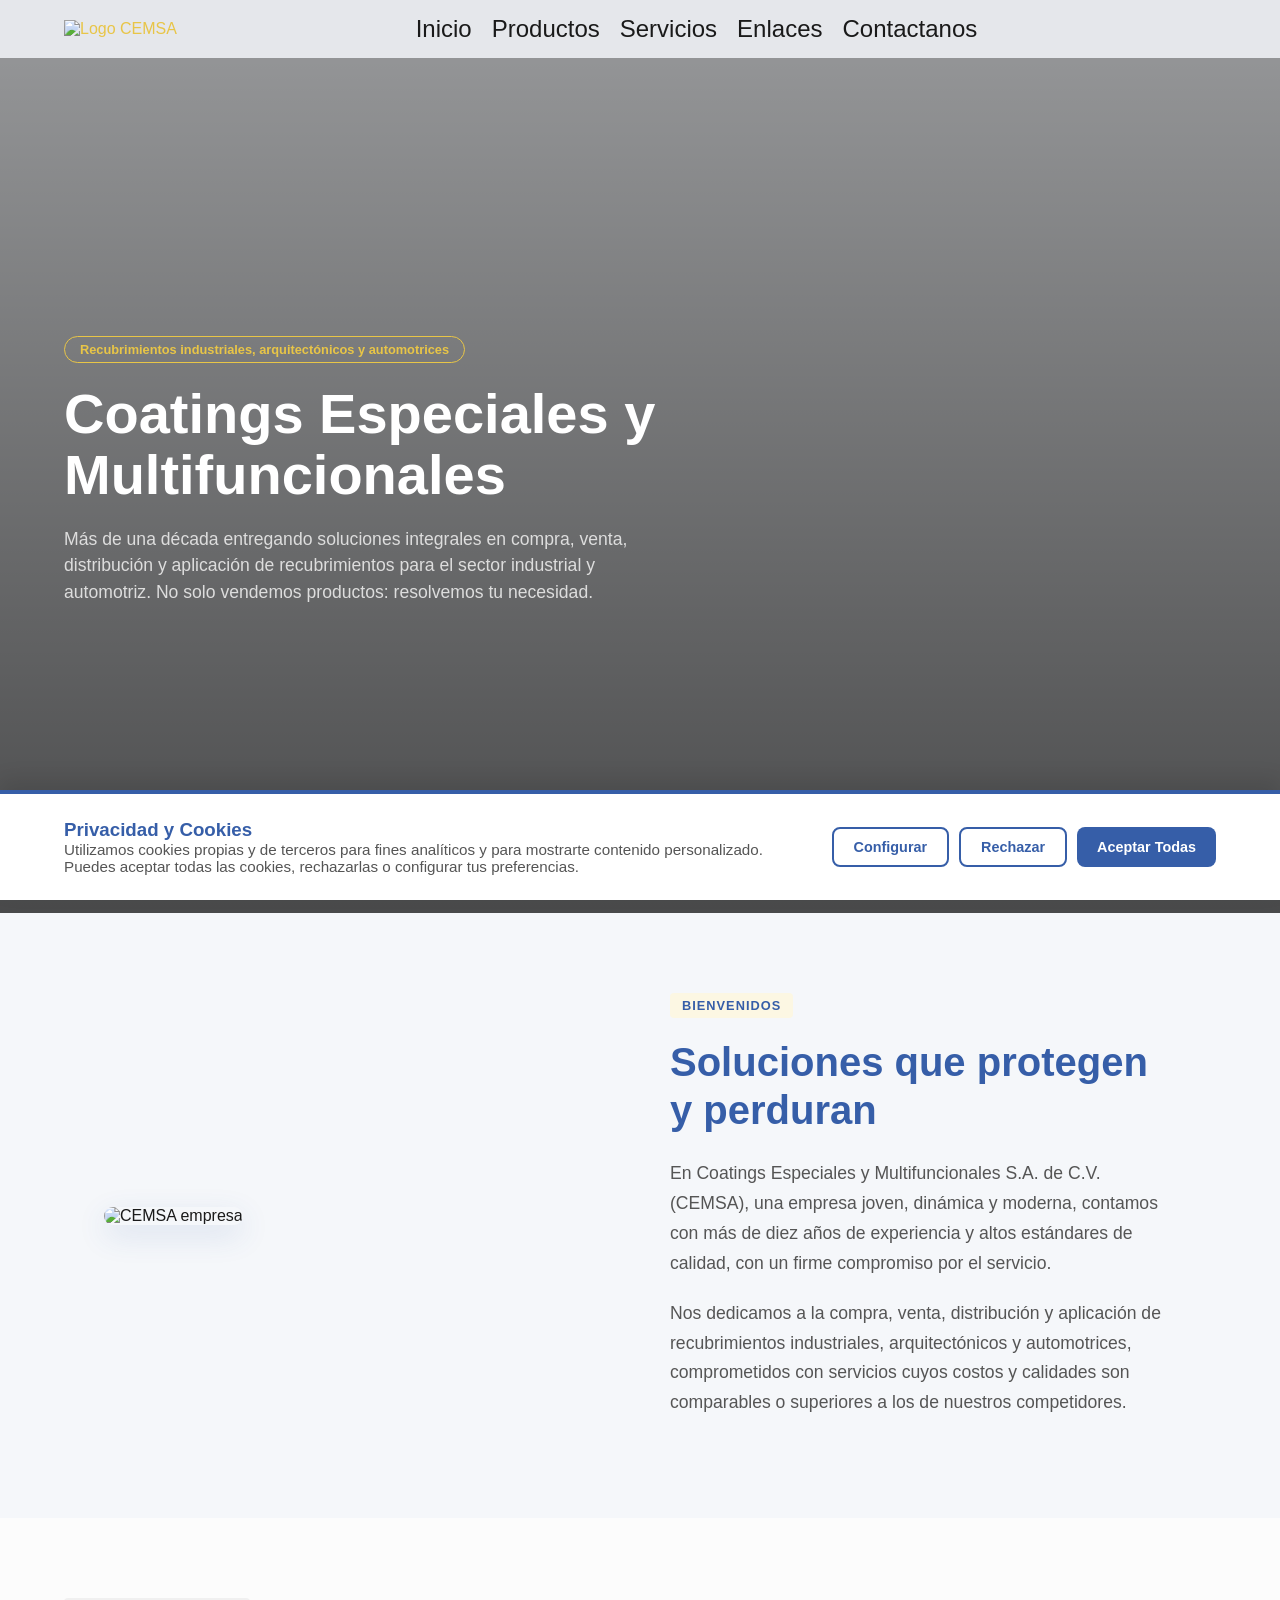
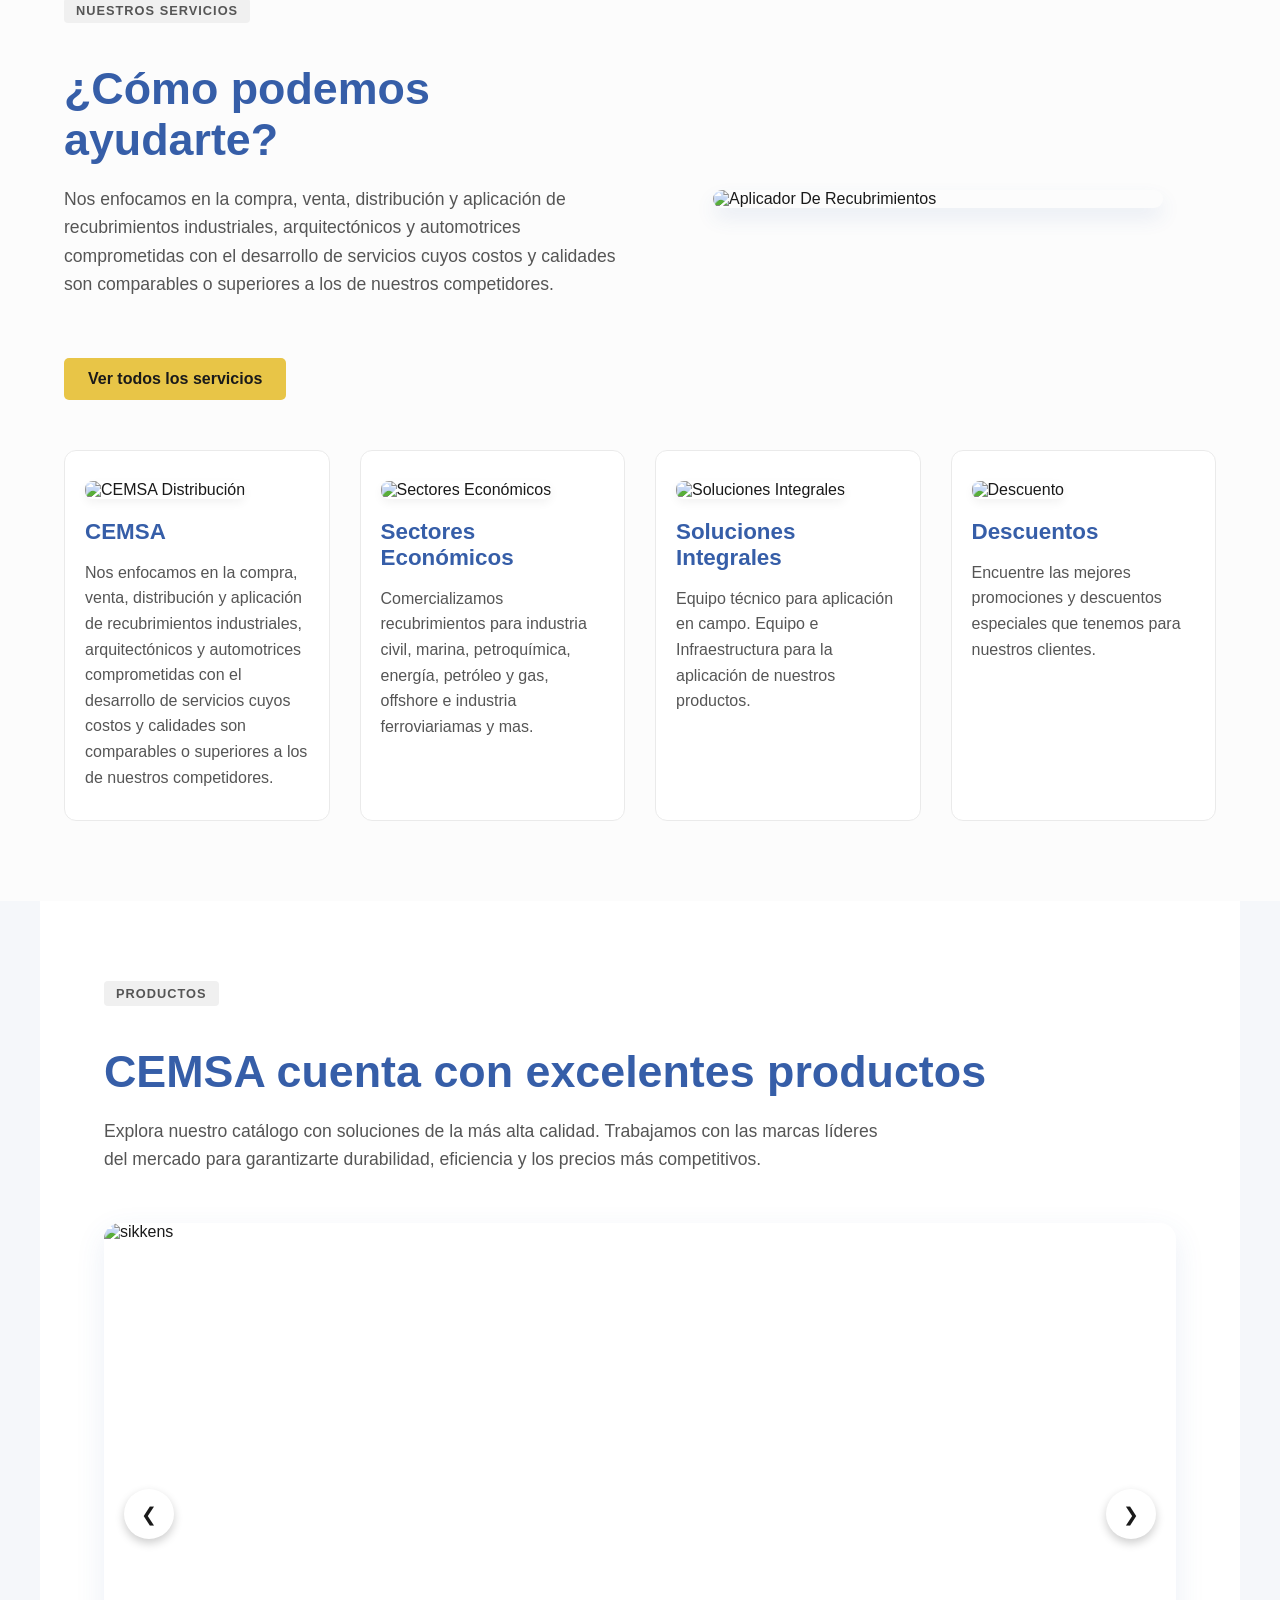
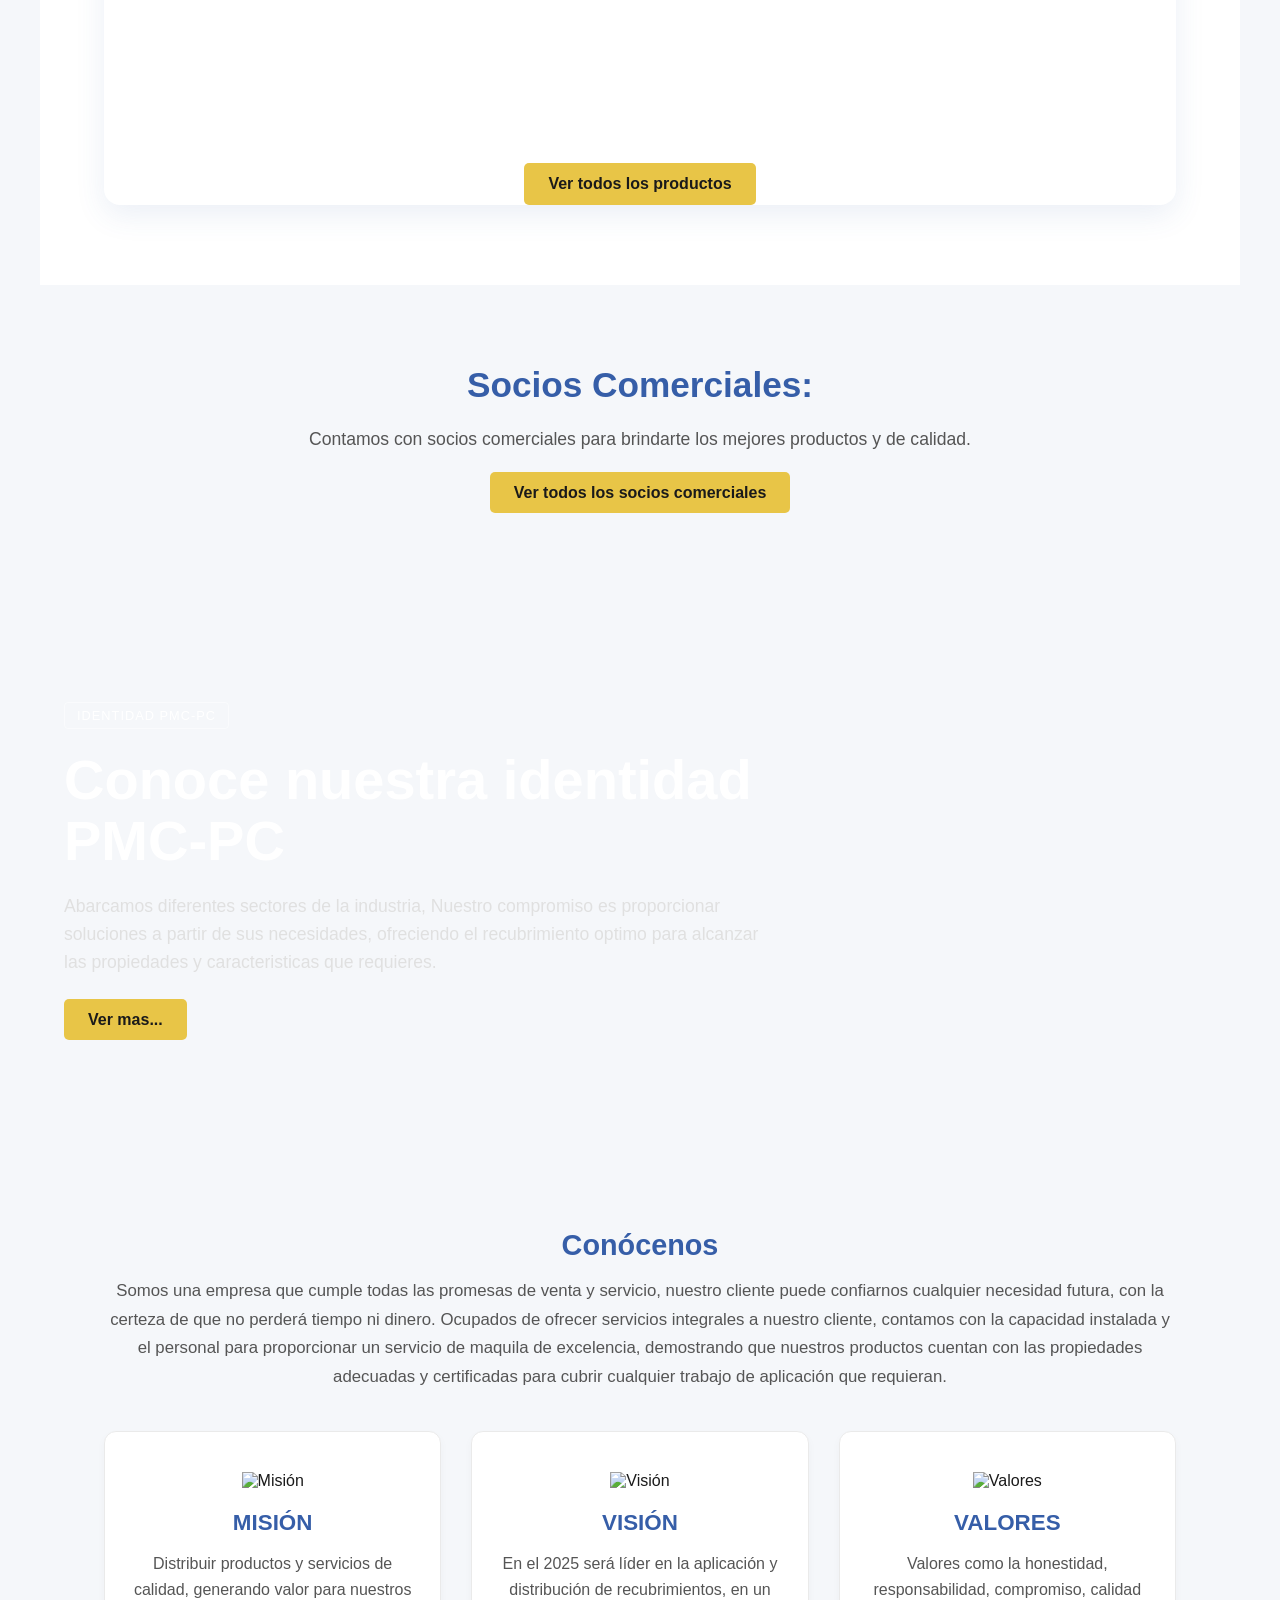
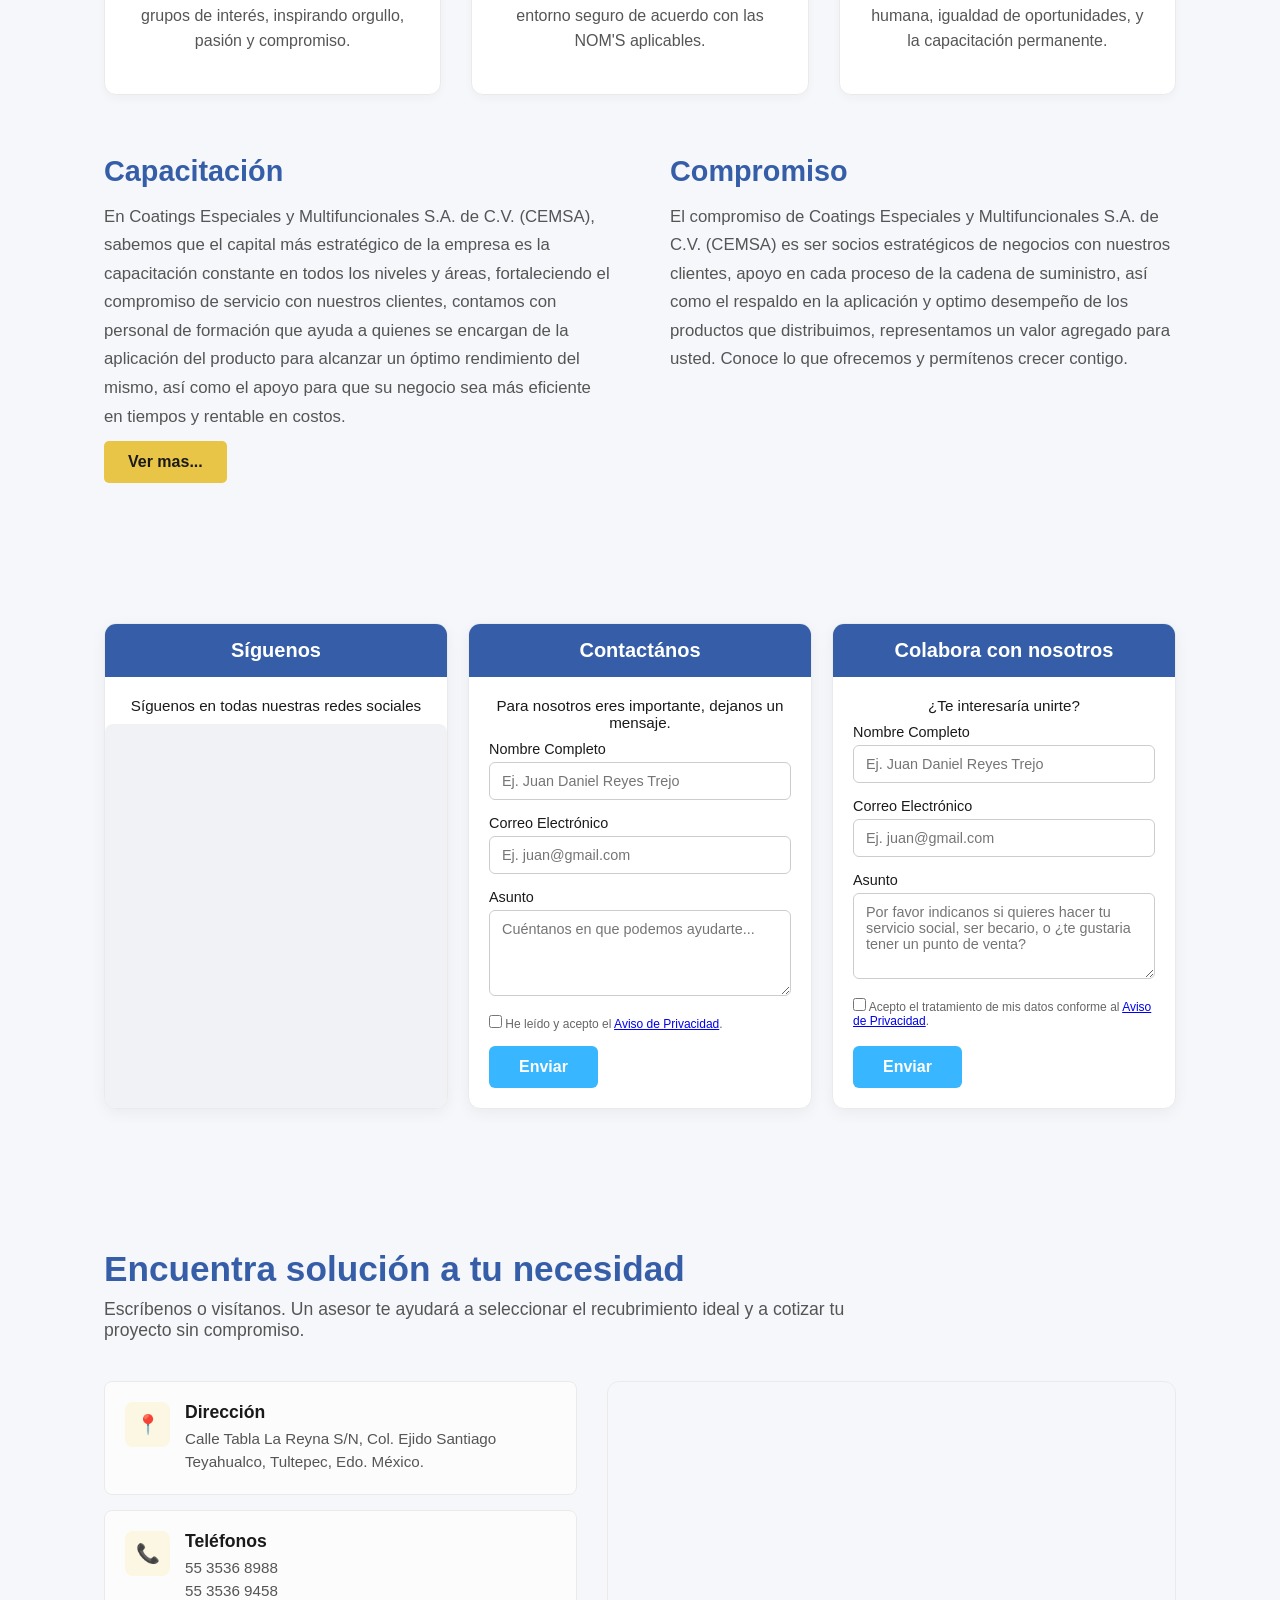
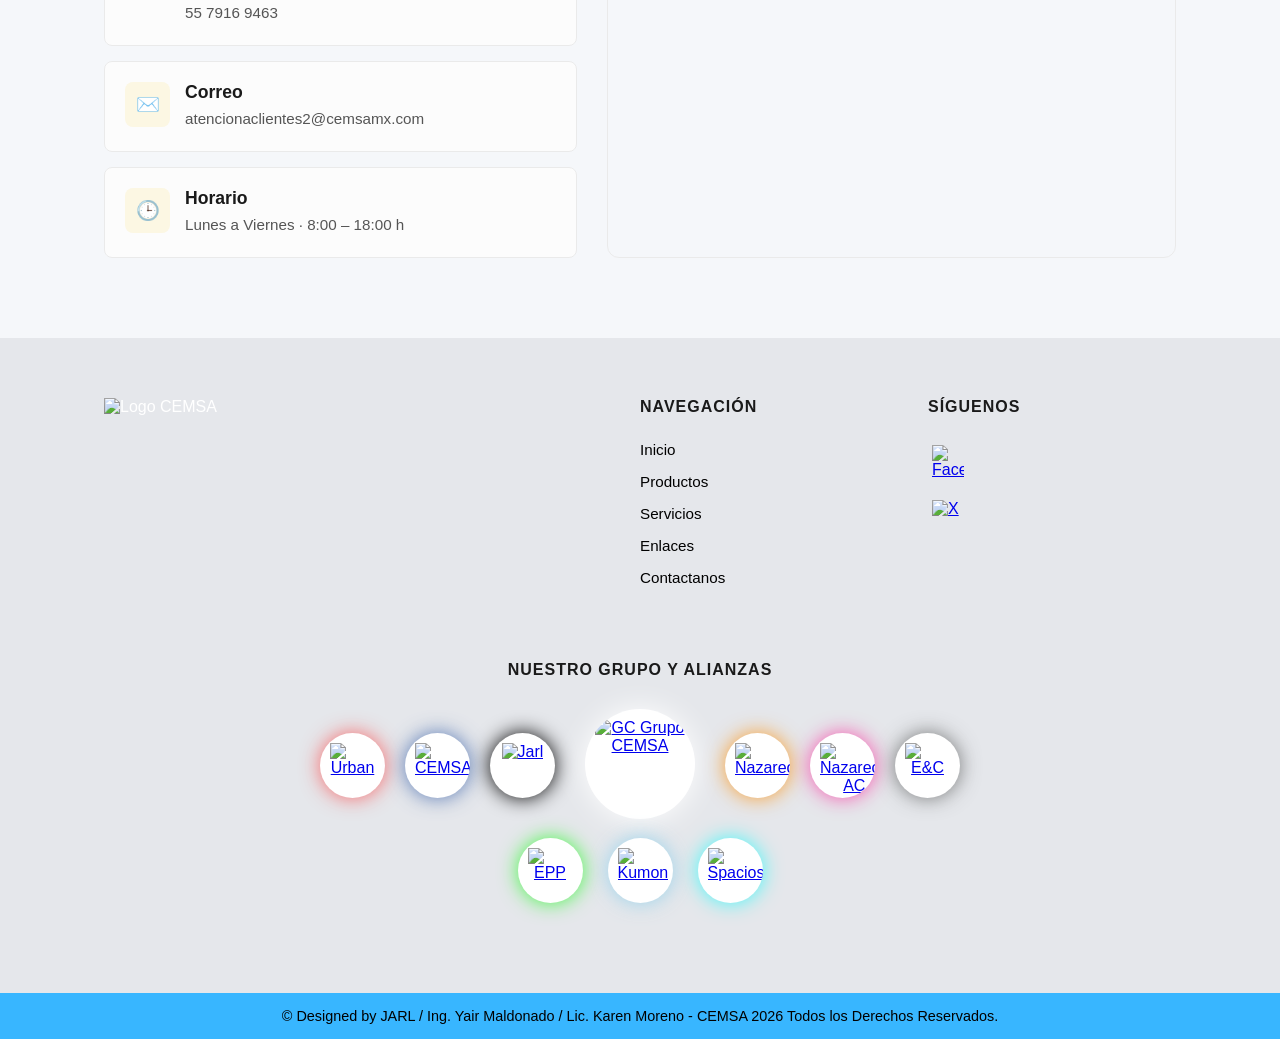
==== commit aa02ed6e: "v26" ====
--- a/index.html
+++ b/index.html
@@ -30,7 +30,6 @@
             <img src="img/logoCemsa.webp" loading="lazy" alt="Logo CEMSA" class="logo-img">
         </div>
         <button class="menu-toggle" id="menu-toggle" aria-label="Abrir menú de navegación">☰</button>
-
         <nav id="nav-menu">
             <ul>
                 <li><a href="#">Inicio</a></li>
@@ -47,7 +46,7 @@
 
     <!--SECCION HERO-->
     <section class="hero">
-        <div class="hero-content">
+        <div class="hero-content" data-aos="fade-up" data-aos-duration="1000">
             <div class="etiqueta">Recubrimientos industriales, arquitectónicos y automotrices</div>
             <h2>Coatings Especiales y Multifuncionales</h2>
             <p>Más de una década entregando soluciones integrales en compra, venta, distribución y aplicación de
@@ -59,10 +58,10 @@
 
     <!--SECCION BIENVENIDOS-->
     <section class="bienvenidos">
-        <div class="bienvenidos-img">
+        <div class="bienvenidos-img" data-aos="fade-right" data-aos-duration="800">
             <img src="img/CEMSA empresa.webp" loading="lazy" alt="CEMSA empresa">
         </div>
-        <div class="bienvenidos-texto">
+        <div class="bienvenidos-texto" data-aos="fade-left" data-aos-duration="800">
             <span class="etiqueta-texto">BIENVENIDOS</span>
             <h2>Soluciones que protegen y perduran</h2>
             <p>En Coatings Especiales y Multifuncionales S.A. de C.V. (CEMSA), una empresa joven, dinámica y moderna,
@@ -77,7 +76,7 @@
     <!--SECCION DE SERVICIOS-->
     <section class="servicios">
         <div class="servicios-contenedor-flex">
-            <div class="servicios-cabecera">
+            <div class="servicios-cabecera" data-aos="fade-right">
                 <span class="etiqueta-texto gris">NUESTROS SERVICIOS</span>
                 <h2 class="titulo-seccion">¿Cómo podemos ayudarte?</h2>
                 <p class="subtitulo-seccion">Nos enfocamos en la compra, venta, distribución y aplicación de
@@ -88,14 +87,14 @@
                 <a href="servicios.html" class="btn-explorar btn-espaciado">Ver todos los servicios</a>
             </div>
 
-            <div class="servicios-imagen">
+            <div class="servicios-imagen" data-aos="fade-left">
                 <img src="img/aplicadorDeRecubrimientos.webp" loading="lazy" alt="Aplicador De Recubrimientos">
             </div>
         </div>
 
         <div class="grid-servicios">
             <!--Tarjeta 1-->
-            <div class="card-servicio">
+            <div class="card-servicio" data-aos="fade-up" data-aos-delay="100">
                 <img src="img/Distribucion.webp" loading="lazy" alt="CEMSA Distribución" class="img-destacada">
                 <h3>CEMSA</h3>
                 <p>Nos enfocamos en la compra, venta, distribución y aplicación de recubrimientos industriales,
@@ -104,7 +103,7 @@
             </div>
 
             <!--Tarjeta 2-->
-            <div class="card-servicio">
+            <div class="card-servicio" data-aos="fade-up" data-aos-delay="200">
                 <img src="img/Granallado.webp" loading="lazy" alt="Sectores Económicos" class="img-destacada">
                 <h3>Sectores Económicos</h3>
                 <p>Comercializamos recubrimientos para industria civil, marina, petroquímica, energía, petróleo y gas,
@@ -112,7 +111,7 @@
             </div>
 
             <!--Tarjeta 3-->
-            <div class="card-servicio">
+            <div class="card-servicio" data-aos="fade-up" data-aos-delay="300">
                 <img src="img/Equipo.webp" loading="lazy" alt="Soluciones Integrales" class="img-destacada">
                 <h3>Soluciones Integrales</h3>
                 <p>Equipo técnico para aplicación en campo. Equipo e Infraestructura para la aplicación de nuestros
@@ -120,7 +119,7 @@
             </div>
 
             <!--Tarjeta 4-->
-            <div class="card-servicio">
+            <div class="card-servicio" data-aos="fade-up" data-aos-delay="400">
                 <img src="img/Descuento.webp" loading="lazy" alt="Descuento" class="img-destacada">
                 <h3>Descuentos</h3>
                 <p>Encuentre las mejores promociones y descuentos especiales que tenemos para nuestros clientes.</p>
@@ -130,7 +129,7 @@
 
     <!--SECCION DE PRODUCTOS-->
     <section class="infraestructura">
-        <div class="infraestructura-header">
+        <div class="infraestructura-header" data-aos="fade-up">
             <span class="etiqueta-texto gris">PRODUCTOS</span>
             <h2 class="titulo-seccion">CEMSA cuenta con excelentes productos</h2>
             <p class="subtitulo-seccion">Explora nuestro catálogo con soluciones de la más alta calidad.
@@ -139,7 +138,7 @@
             </p>
         </div>
 
-        <div class="carrusel-grande">
+        <div class="carrusel-grande" data-aos="zoom-in" data-aos-delay="200">
             <div class="carrusel-slides">
                 <img src="img/sikkens1.webp" loading="lazy" alt="sikkens" class="slide activa">
                 <img src="img/wanda2.webp" loading="lazy" alt="wanda" class="slide">
@@ -156,7 +155,7 @@
     </section>
 
     <!--SECCION DE SOCIOS-->
-    <section class="novedades-texto">
+    <section class="novedades-texto" data-aos="fade-up">
         <h2 class="titulo-novedades">Socios Comerciales:</h2>
         <p>Contamos con socios comerciales para brindarte los mejores productos y de calidad.</p>
         <a href="enlaces.html" class="btn-explorar">Ver todos los socios comerciales</a>
@@ -164,7 +163,7 @@
 
     <!--SECCION DE IDENTIDAD PMC-PC-->
     <section class="identidad-hero">
-        <div class="identidad-content">
+        <div class="identidad-content" data-aos="fade-right" data-aos-duration="1000">
             <span class="etiqueta-identidad">IDENTIDAD PMC-PC</span>
             <h2>Conoce nuestra identidad<br>PMC-PC</h2>
             <p>Abarcamos diferentes sectores de la industria, Nuestro compromiso es proporcionar soluciones a partir de
@@ -176,8 +175,9 @@
 
     <!--SECCION CONOCENOS-->
     <section class="seccion-conocenos">
-        <h2 class="titulo-conocenos text-center">Conócenos</h2>
-        <p class="subtitulo-conocenos">Somos una empresa que cumple todas las promesas de venta y servicio, nuestro
+        <h2 class="titulo-conocenos text-center" data-aos="fade-up">Conócenos</h2>
+        <p class="subtitulo-conocenos" data-aos="fade-up" data-aos-delay="100">Somos una empresa que cumple todas las
+            promesas de venta y servicio, nuestro
             cliente puede confiarnos cualquier necesidad futura, con la certeza de que no perderá tiempo ni dinero.
             Ocupados de ofrecer servicios integrales a nuestro cliente, contamos con la capacidad instalada y el
             personal para proporcionar un servicio de maquila de excelencia, demostrando que
@@ -187,22 +187,25 @@
 
         <div class="grid-conocenos">
             <!--Tarjeta de mision-->
-            <div class="card-conocenos">
-                <img src="https://cdn-icons-png.flaticon.com/512/702/702797.png" loading="lazy" alt="Misión" class="img-conocenos">
+            <div class="card-conocenos" data-aos="fade-up" data-aos-delay="100">
+                <img src="https://cdn-icons-png.flaticon.com/512/702/702797.png" loading="lazy" alt="Misión"
+                    class="img-conocenos">
                 <h3>MISIÓN</h3>
                 <p>Distribuir productos y servicios de calidad, generando valor para nuestros grupos de interés,
                     inspirando orgullo, pasión y compromiso.</p>
             </div>
             <!--Tarjeta de vision-->
-            <div class="card-conocenos">
-                <img src="https://cdn-icons-png.flaticon.com/512/3135/3135691.png" loading="lazy" alt="Visión" class="img-conocenos">
+            <div class="card-conocenos" data-aos="fade-up" data-aos-delay="200">
+                <img src="https://cdn-icons-png.flaticon.com/512/3135/3135691.png" loading="lazy" alt="Visión"
+                    class="img-conocenos">
                 <h3>VISIÓN</h3>
                 <p>En el 2025 será líder en la aplicación y distribución de recubrimientos, en un entorno seguro de
                     acuerdo con las NOM'S aplicables.</p>
             </div>
             <!--Tarjeta de valores-->
-            <div class="card-conocenos">
-                <img src="https://cdn-icons-png.flaticon.com/512/806/806132.png" loading="lazy" alt="Valores" class="img-conocenos">
+            <div class="card-conocenos" data-aos="fade-up" data-aos-delay="300">
+                <img src="https://cdn-icons-png.flaticon.com/512/806/806132.png" loading="lazy" alt="Valores"
+                    class="img-conocenos">
                 <h3>VALORES</h3>
                 <p>Valores como la honestidad, responsabilidad, compromiso, calidad humana, igualdad de oportunidades, y
                     la capacitación permanente.
@@ -211,7 +214,7 @@
         </div>
 
         <div class="contenedor-dos-columnas">
-            <div class="columna-info">
+            <div class="columna-info" data-aos="fade-right">
                 <h2 class="titulo-conocenos">Capacitación</h2>
                 <p class="subtitulo-conocenos">En Coatings Especiales y Multifuncionales S.A. de C.V. (CEMSA), sabemos
                     que el
@@ -225,7 +228,7 @@
                 <a href="servicios.html#soporte" class="btn-explorar btn-espaciado">Ver mas...</a>
             </div>
 
-            <div class="columna-info">
+            <div class="columna-info" data-aos="fade-left" data-aos-delay="100">
                 <h2 class="titulo-conocenos">Compromiso</h2>
                 <p class="subtitulo-conocenos">El compromiso de Coatings Especiales y Multifuncionales S.A. de C.V.
                     (CEMSA) es ser socios estratégicos de negocios con nuestros clientes, apoyo en cada proceso de la
@@ -240,18 +243,22 @@
     <section class="seccion-interaccion">
         <div class="grid-interaccion">
 
-            <div class="card-interaccion">
+            <div class="card-interaccion" data-aos="fade-up" data-aos-delay="100">
                 <div class="cabecera-azul">Síguenos</div>
                 <p class="desc-interaccion">Síguenos en todas nuestras redes sociales</p>
                 <div class="embed-redes"
                     style="display: flex; justify-content: center; border-radius: 8px; overflow: hidden; background-color: #f0f2f5;">
-                    <iframe title="Widget de publicaciones de Facebook" src="https://www.facebook.com/plugins/page.php?href=https%3A%2F%2Fwww.facebook.com%2FCEMSARecubrimientos&tabs=timeline&width=340&height=300&small_header=false&adapt_container_width=true&hide_cover=false&show_facepile=true" width="100%" height="300" style="border:none;overflow:hidden; max-width: 340px;" scrolling="no" frameborder="0" allowfullscreen="true" loading="lazy" allow="autoplay; clipboard-write; encrypted-media; picture-in-picture; web-share"  >
+                    <iframe title="Widget de publicaciones de Facebook"
+                        src="https://www.facebook.com/plugins/page.php?href=https%3A%2F%2Fwww.facebook.com%2FCEMSARecubrimientos&tabs=timeline&width=340&height=300&small_header=false&adapt_container_width=true&hide_cover=false&show_facepile=true"
+                        width="100%" height="300" style="border:none;overflow:hidden; max-width: 340px;" scrolling="no"
+                        frameborder="0" allowfullscreen="true" loading="lazy"
+                        allow="autoplay; clipboard-write; encrypted-media; picture-in-picture; web-share">
                     </iframe>
                 </div>
             </div>
 
             <!--Columna de contactanos-->
-            <div class="card-interaccion">
+            <div class="card-interaccion" data-aos="fade-up" data-aos-delay="200">
                 <div class="cabecera-azul">Contactános</div>
                 <p class="desc-interaccion">Para nosotros eres importante, dejanos un mensaje.</p>
                 <form action="https://formsubmit.co/reclutamiento@gensolution.com.mx" method="POST"
@@ -284,7 +291,7 @@
             </div>
 
             <!--Columna de envianos tu CV-->
-            <div class="card-interaccion">
+            <div class="card-interaccion" data-aos="fade-up" data-aos-delay="300">
                 <div class="cabecera-azul">Colabora con nosotros</div>
                 <p class="desc-interaccion">¿Te interesaría unirte?</p>
                 <form action="https://formsubmit.co/reclutamiento@gensolution.com.mx" method="POST"
@@ -323,34 +330,35 @@
 
     <!--SECCION DE CONTACTO-->
     <section class="contacto-seccion" id="contacto">
-        <h2 class="titulo-contacto">Encuentra solución a tu necesidad</h2>
-        <p class="subtitulo-contacto">Escríbenos o visítanos. Un asesor te ayudará a seleccionar el recubrimiento ideal
+        <h2 class="titulo-contacto" data-aos="fade-up">Encuentra solución a tu necesidad</h2>
+        <p class="subtitulo-contacto" data-aos="fade-up" data-aos-delay="100">Escríbenos o visítanos. Un asesor te
+            ayudará a seleccionar el recubrimiento ideal
             y a cotizar tu proyecto sin compromiso.</p>
 
         <div class="contacto-grid">
             <div class="contacto-info">
-                <div class="info-caja">
+                <div class="info-caja" data-aos="fade-right" data-aos-delay="100">
                     <div class="icono-contacto">📍</div>
                     <div class="texto-info">
                         <h4>Dirección</h4>
                         <p>Calle Tabla La Reyna S/N, Col. Ejido Santiago Teyahualco, Tultepec, Edo. México.</p>
                     </div>
                 </div>
-                <div class="info-caja">
+                <div class="info-caja" data-aos="fade-right" data-aos-delay="200">
                     <div class="icono-contacto">📞</div>
                     <div class="texto-info">
                         <h4>Teléfonos</h4>
                         <p>55 3536 8988<br>55 3536 9458<br>55 7916 9463</p>
                     </div>
                 </div>
-                <div class="info-caja">
+                <div class="info-caja" data-aos="fade-right" data-aos-delay="300">
                     <div class="icono-contacto">✉️</div>
                     <div class="texto-info">
                         <h4>Correo</h4>
                         <p>atencionaclientes2@cemsamx.com</p>
                     </div>
                 </div>
-                <div class="info-caja">
+                <div class="info-caja" data-aos="fade-right" data-aos-delay="400">
                     <div class="icono-contacto">🕒</div>
                     <div class="texto-info">
                         <h4>Horario</h4>
@@ -360,8 +368,11 @@
             </div>
 
             <!--Mapa de google-->
-            <div class="contacto-mapa">
-                <iframe title="Mapa de CEMSA Recubrimientos" src="https://www.google.com/maps/embed?pb=!1m18!1m12!1m3!1d3757.508550017071!2d-99.1251493163952!3d19.64829756894484!2m3!1f0!2f0!3f0!3m2!1i1024!2i768!4f13.1!3m3!1m2!1s0x85d1f440306156a3%3A0x17e336b2b2b06844!2sCEMSA%20Recubrimientos!5e0!3m2!1ses!2smx!4v1657134794102!5m2!1ses!2smx" width="600" height="450" style="border:0;" allowfullscreen="" loading="lazy" referrerpolicy="strict-origin-when-cross-origin">
+            <div class="contacto-mapa" data-aos="fade-left" data-aos-delay="200">
+                <iframe title="Mapa de CEMSA Recubrimientos"
+                    src="https://www.google.com/maps/embed?pb=!1m18!1m12!1m3!1d3757.508550017071!2d-99.1251493163952!3d19.64829756894484!2m3!1f0!2f0!3f0!3m2!1i1024!2i768!4f13.1!3m3!1m2!1s0x85d1f440306156a3%3A0x17e336b2b2b06844!2sCEMSA%20Recubrimientos!5e0!3m2!1ses!2smx!4v1657134794102!5m2!1ses!2smx"
+                    width="100%" height="100%" style="border:0; min-height: 400px;" allowfullscreen="" loading="lazy"
+                    referrerpolicy="strict-origin-when-cross-origin">
                 </iframe>
             </div>
         </div>
@@ -424,9 +435,11 @@
 
                         <div class="alianzas-bloque">
                             <a href="https://www.facebook.com/nazareosiap/?mibextid=ZbWKwL" target="_blank"
-                                class="alianza-logo glow-naranja"><img src="img/Nazareos.webp" loading="lazy" alt="Nazareos"></a>
+                                class="alianza-logo glow-naranja"><img src="img/Nazareos.webp" loading="lazy"
+                                    alt="Nazareos"></a>
                             <a href="https://www.facebook.com/nazareosac1" target="_blank"
-                                class="alianza-logo glow-rosa"><img src="img/Nazareos AC.webp" loading="lazy" alt="Nazareos AC"></a>
+                                class="alianza-logo glow-rosa"><img src="img/Nazareos AC.webp" loading="lazy"
+                                    alt="Nazareos AC"></a>
                             <a href="https://www.facebook.com/profile.php?id=100068549594726" target="_blank"
                                 class="alianza-logo glow-gris"><img src="img/E&C.png" loading="lazy" alt="E&C"></a>
                         </div>
@@ -438,7 +451,8 @@
                         <a href="https://www.facebook.com/KumonSanJuanTultepec" target="_blank"
                             class="alianza-logo glow-celeste"><img src="img/Kumon.webp" loading="lazy" alt="Kumon"></a>
                         <a href="https://www.facebook.com/profile.php?id=61572248146579" target="_blank"
-                            class="alianza-logo glow-cian"><img src="img/Spacioss.png" loading="lazy" alt="Spacioss"></a>
+                            class="alianza-logo glow-cian"><img src="img/Spacioss.png" loading="lazy"
+                                alt="Spacioss"></a>
                     </div>
                 </div>
             </div>
@@ -452,10 +466,15 @@
         </div>
     </footer>
 
+    <!--SCRIPTS-->
+    <script src="https://unpkg.com/aos@2.3.1/dist/aos.js"></script>
+
     <!--SISTEMA DE COOKIES y GOOGLE ANALYTICS-->
-
-    <!-- 1. ConfiguraciOn de Google AnalyticS-->
     <script>
+        // Inicializar Animaciones AOS (once: true para mayor elegancia corporativa)
+        AOS.init({ once: true, offset: 100 });
+
+        //1. ConfiguraciOn de Google AnalyticS>
         window.dataLayer = window.dataLayer || [];
         function gtag() { dataLayer.push(arguments); }
 
--- a/styles.css
+++ b/styles.css
@@ -579,6 +579,7 @@
     box-shadow: 0 4px 15px rgba(0, 0, 0, 0.05);
     display: flex;
     flex-direction: column;
+    transition: transform 0.3s ease, box-shadow 0.3s ease;
 }
 
 .cabecera-azul {
@@ -701,6 +702,13 @@
     align-items: flex-start;
     gap: 15px;
     border: 1px solid #eaeaea;
+    transition: trasnform 0.3s ease, border-color 0.3s ease;
+}
+
+.info-caja:hover{
+
+    transform: translateX(8px);
+    border-color: var(--color-azul);
 }
 
 .icono-contacto {
@@ -966,7 +974,7 @@
 }
 
 .glow-verde{
-     box-shadow: 0 0 20px rgb(0, 255, 0);
+     box-shadow: 0 0 20px rgba(0, 255, 0, 0.7);
 }
 .glow-celeste {
     box-shadow: 0 0 20px rgba(135, 206, 235, 0.8);
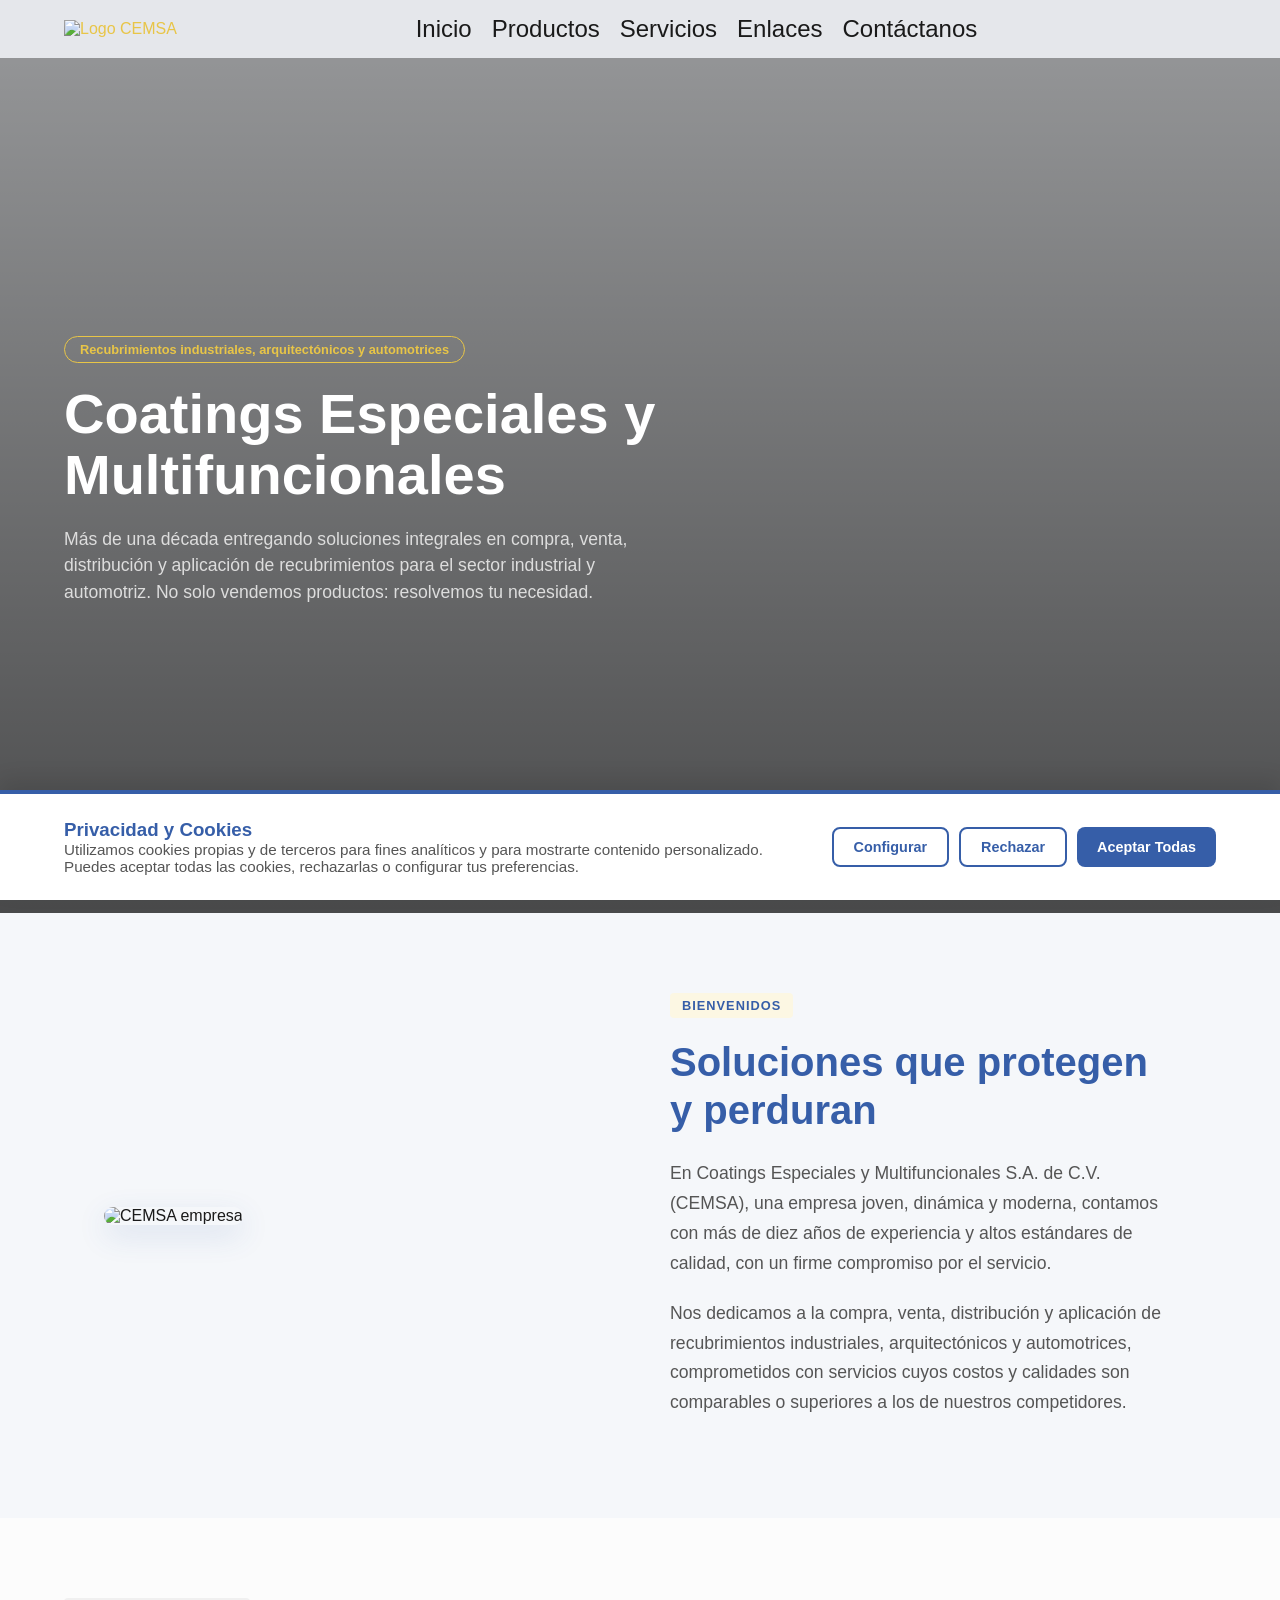
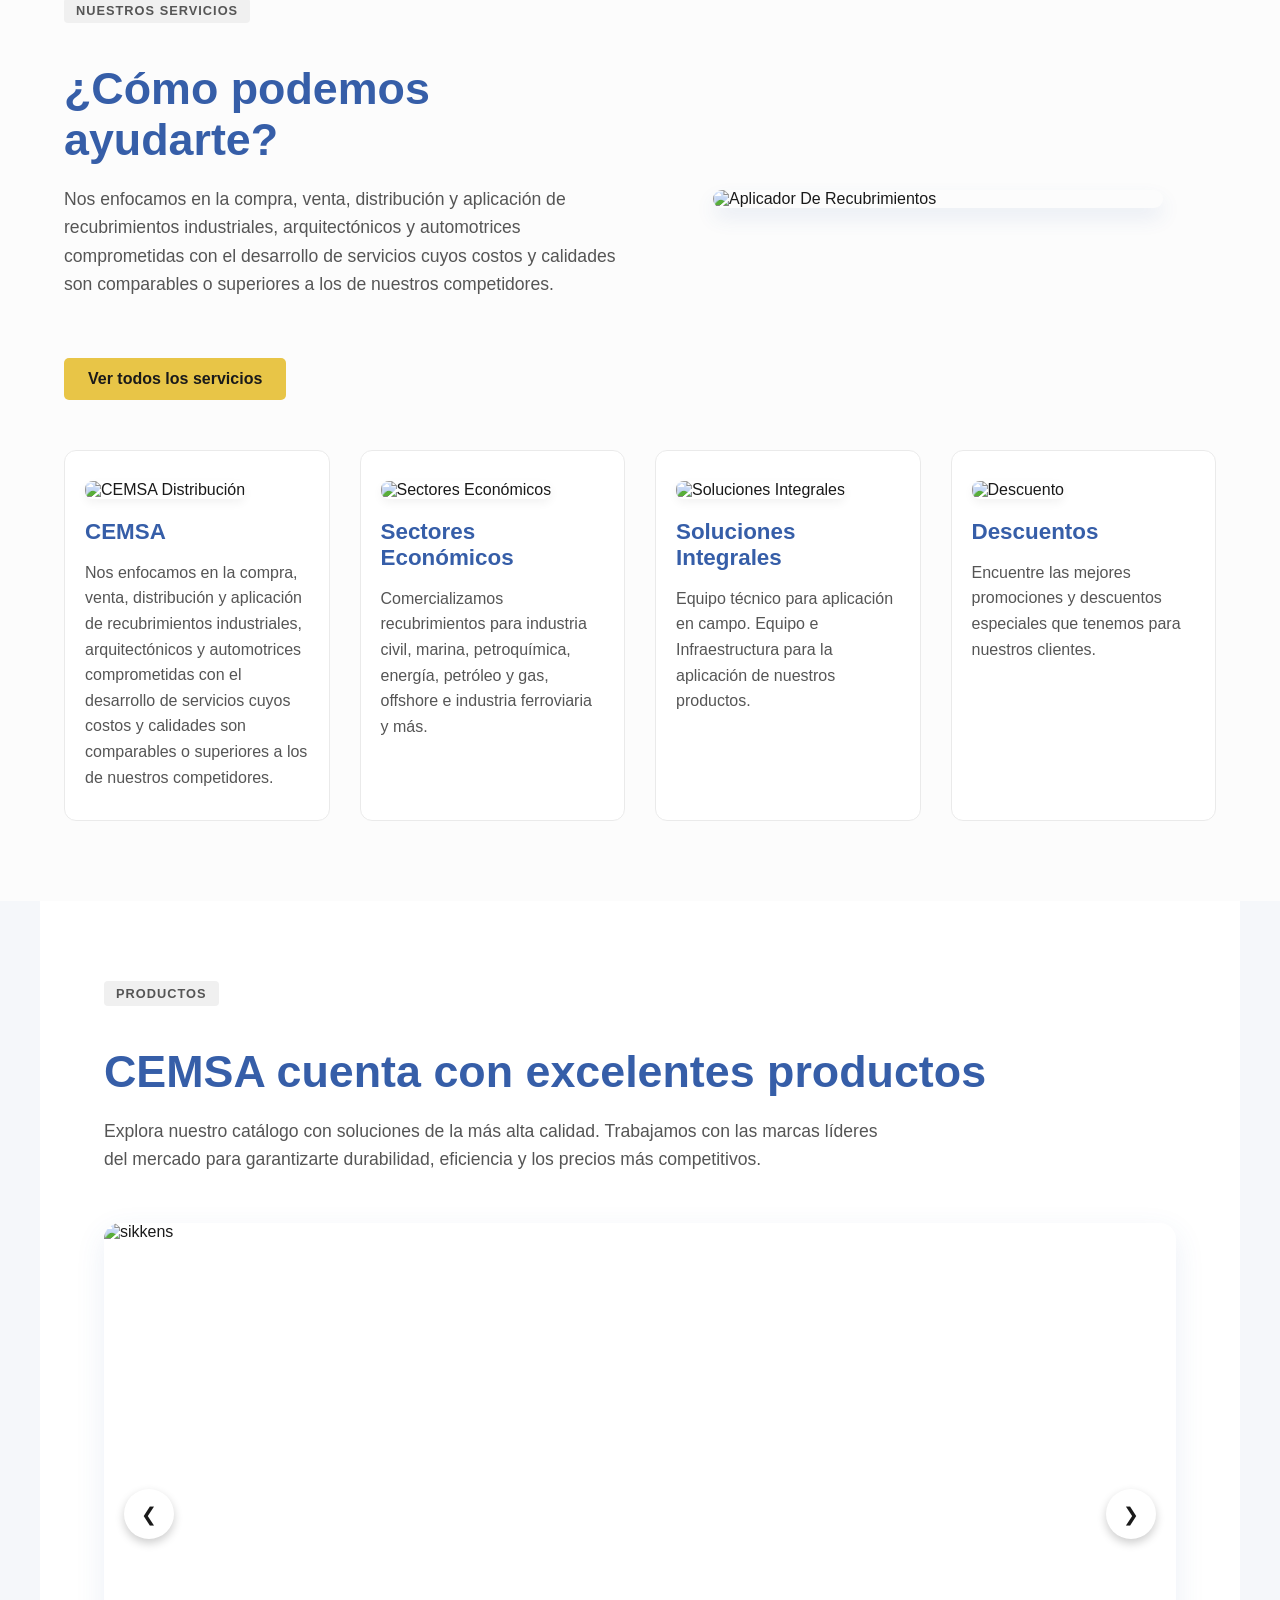
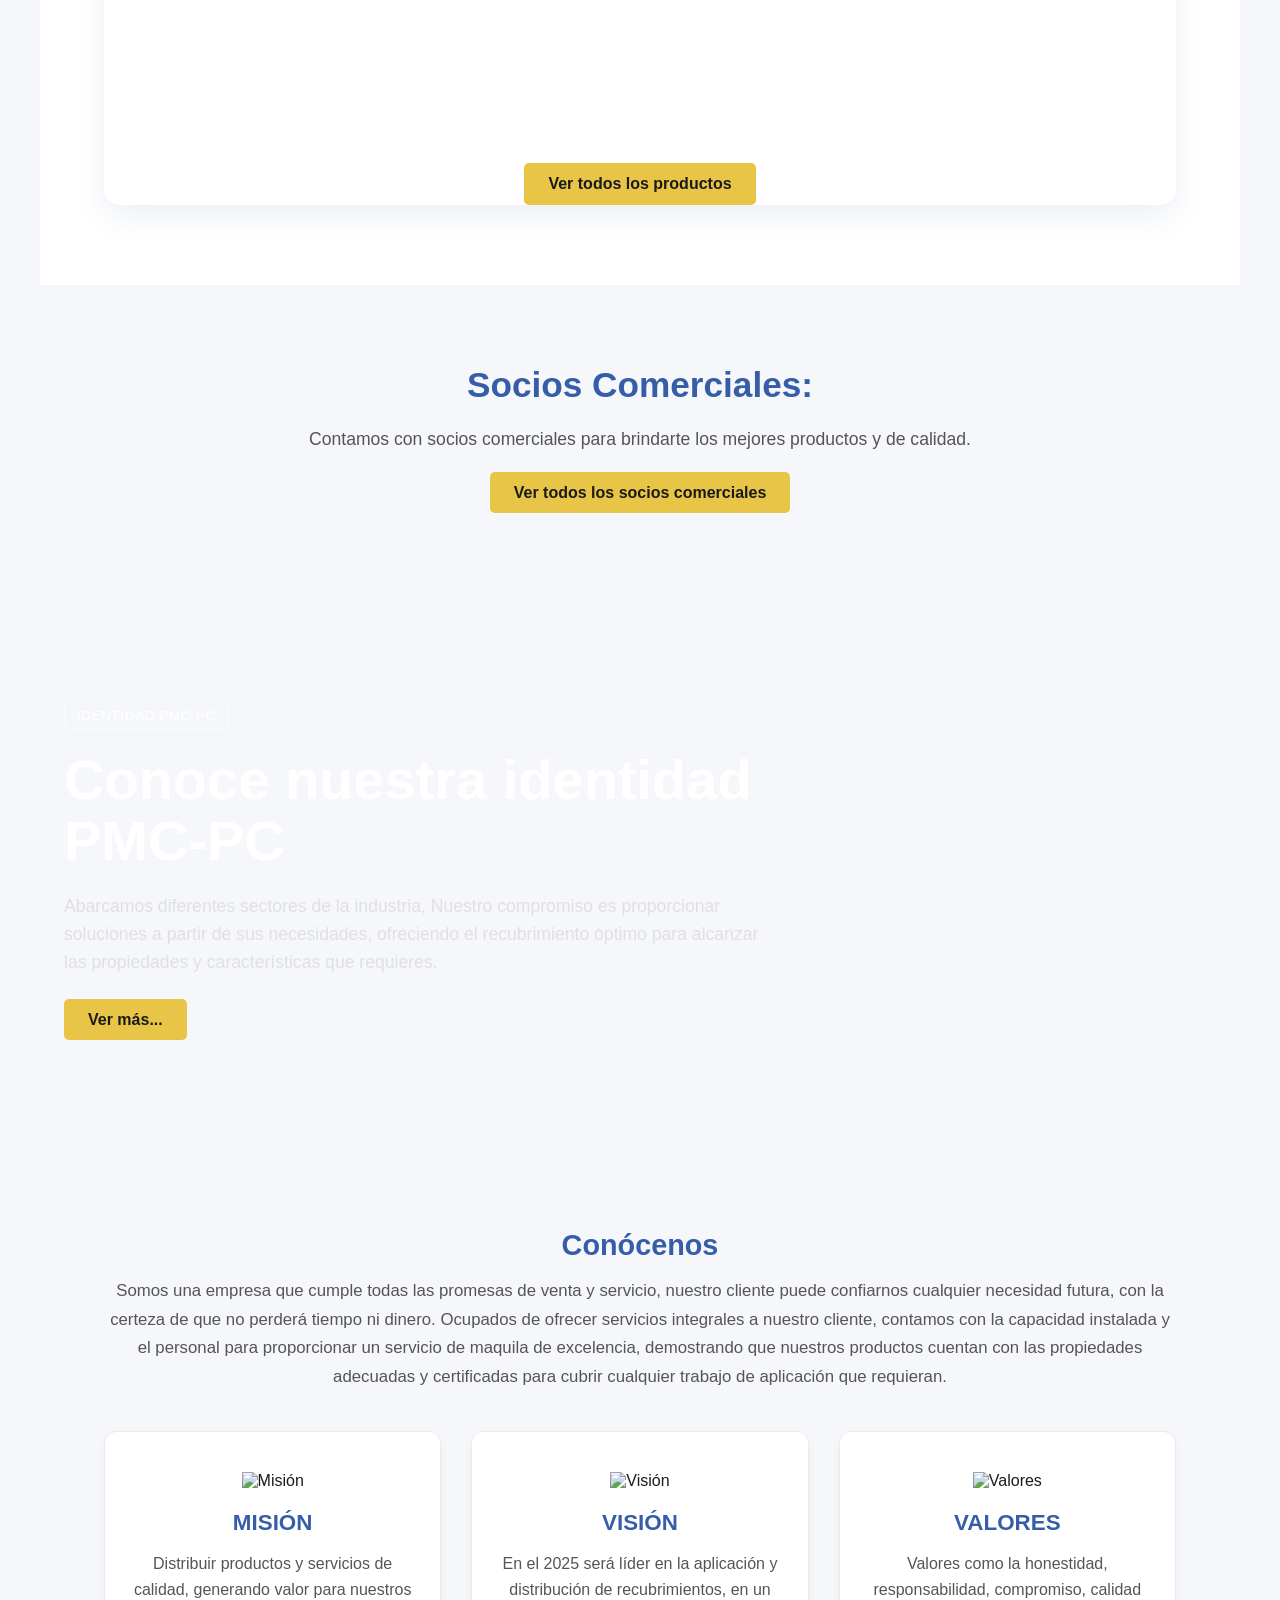
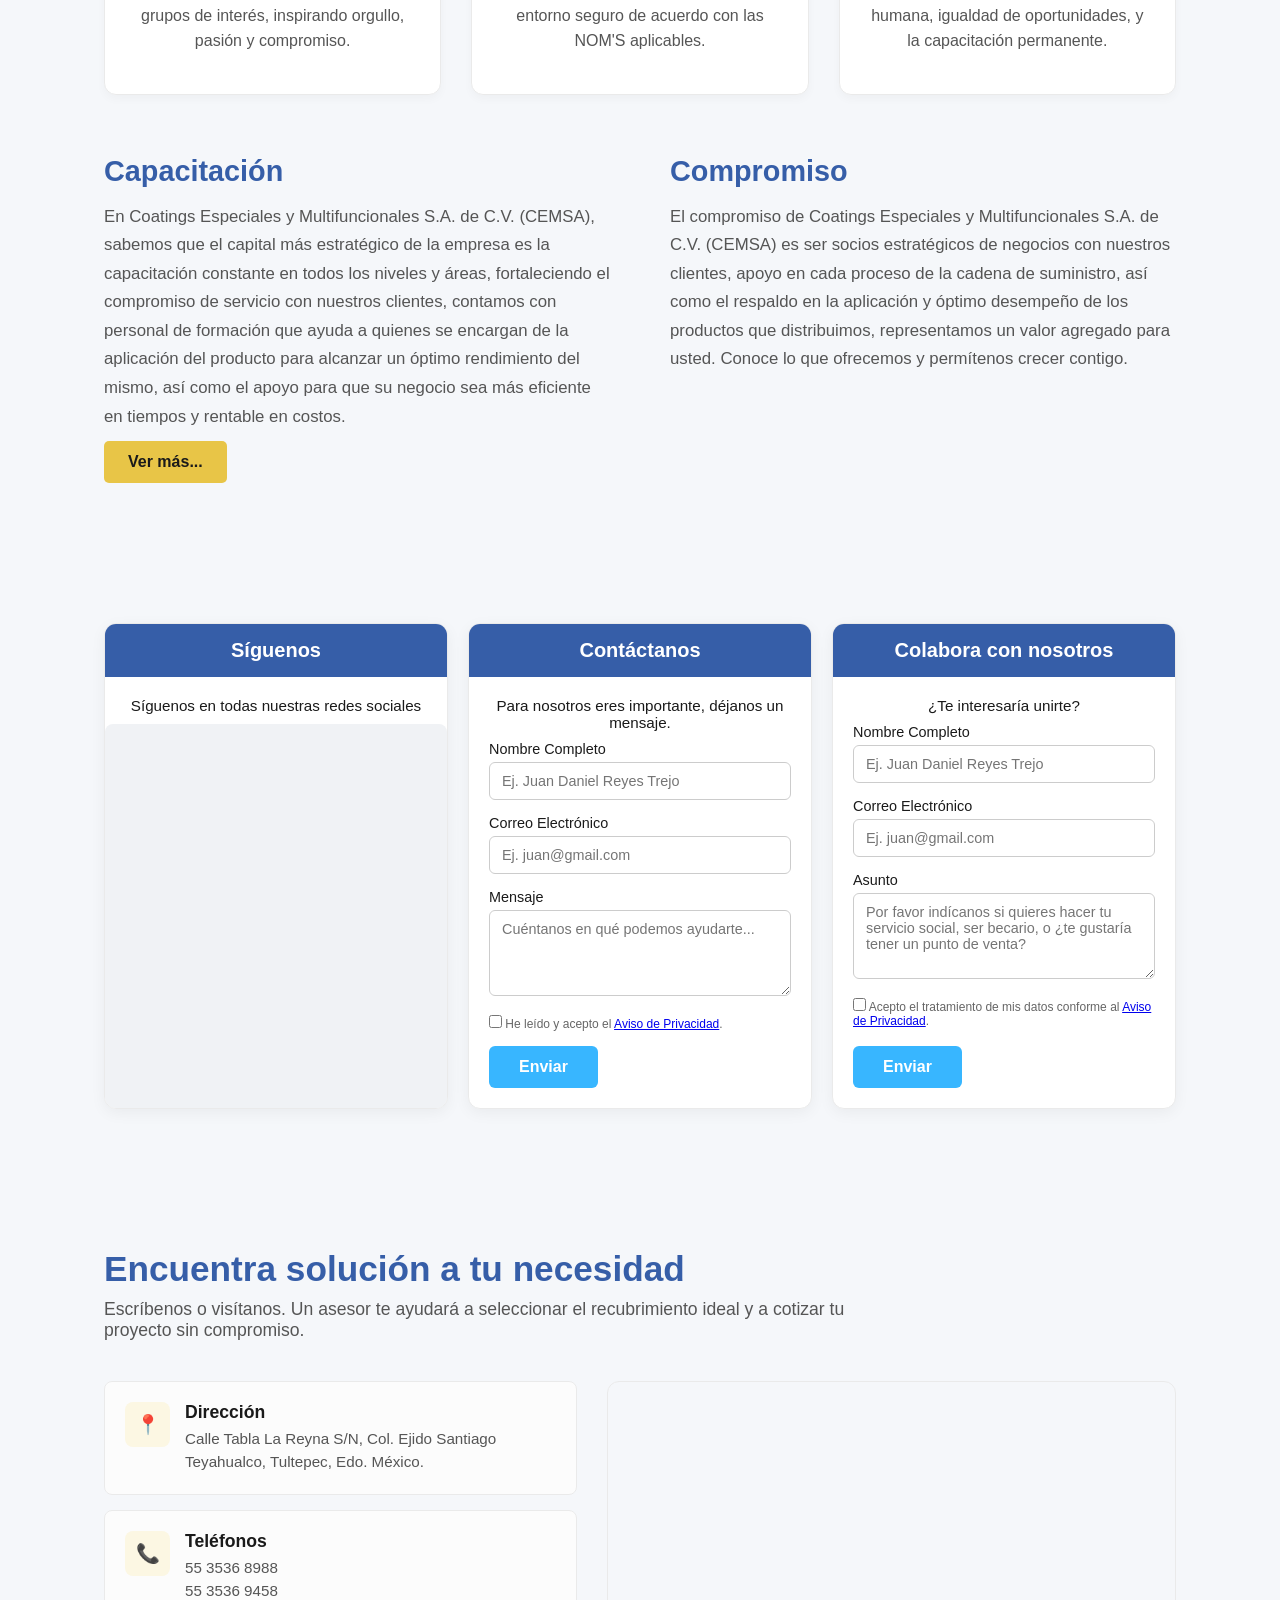
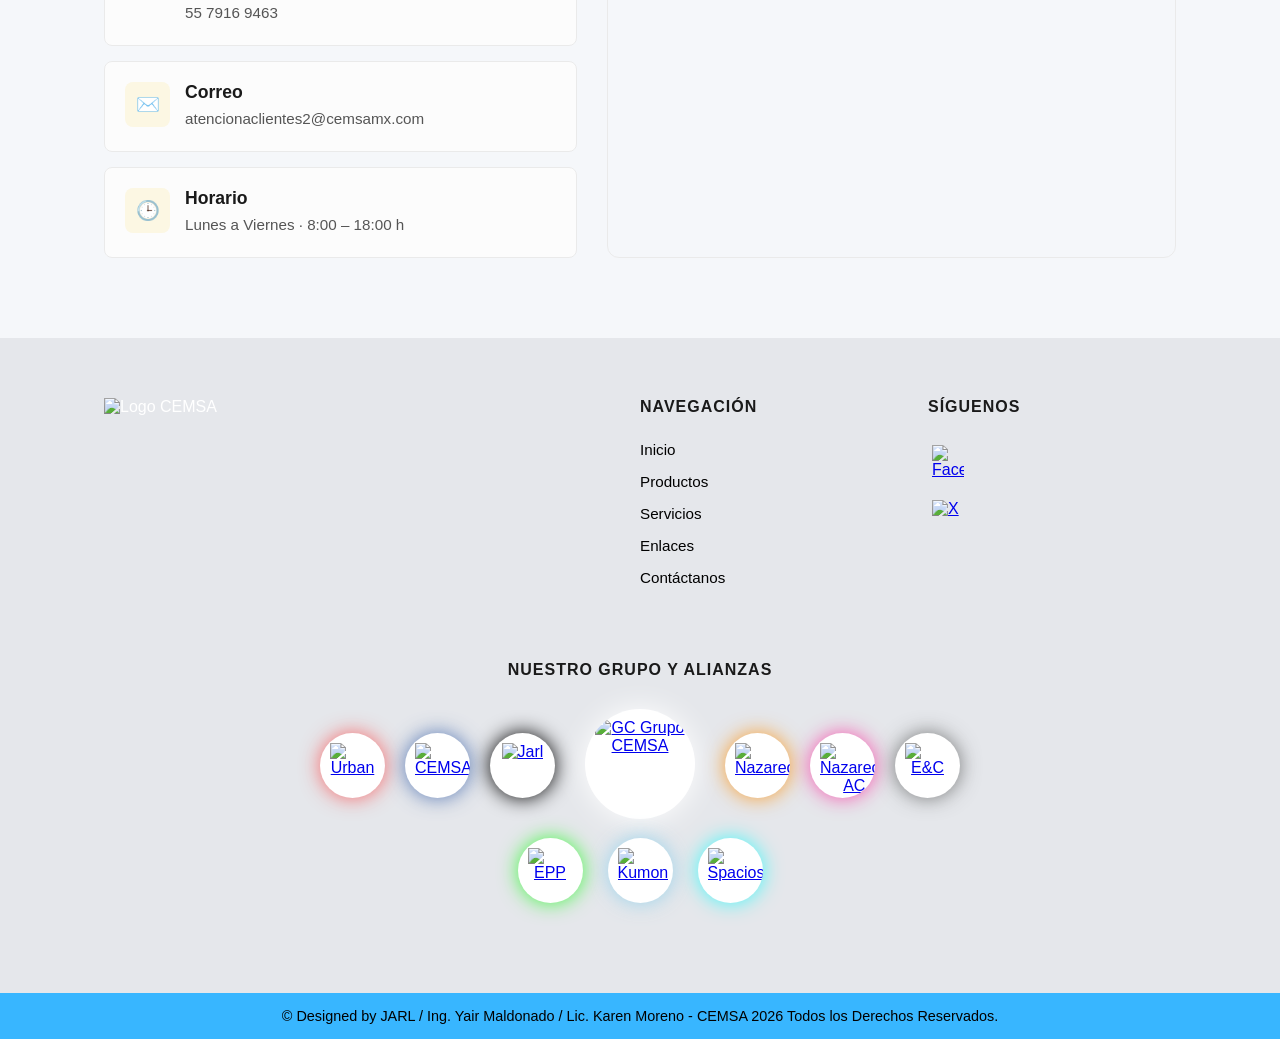
==== commit d12eabb4: "v30" ====
--- a/index.html
+++ b/index.html
@@ -4,30 +4,50 @@
 <head>
     <meta charset="UTF-8">
     <meta name="viewport" content="width=device-width, initial-scale=1.0">
-    <link rel="stylesheet" href="styles.css">
+    <title>CEMSA | Recubrimientos industriales, arquitectónicos y automotrices</title>
+    <meta name="description"
+        content="Más de una década entregando soluciones integrales en compra, venta, distribución y aplicación de recubrimientos industriales, arquitectónicos y automotrices.">
     <link rel="icon" href="img/cemsis.webp">
-    <title>CEMSA</title>
+
     <!-- Preconexiones para acelerar carga externa -->
     <link rel="preconnect" href="https://www.google.com" crossorigin>
     <link rel="preconnect" href="https://www.facebook.com" crossorigin>
-    <!--Animaciones AOS-->
-    <link href="https://unpkg.com/aos@2.3.1/dist/aos.css" rel="stylesheet">
-    <!-- Google tag (gtag.js) -->
-    <script async src="https://www.googletagmanager.com/gtag/js?id=G-CVL1WCKRJ7"></script>
+    <link rel="preconnect" href="https://unpkg.com" crossorigin>
+
+    <!-- La imagen del hero se pide desde el inicio (mejora el LCP) -->
+    <link rel="preload" as="image" href="img/Hero1.webp" fetchpriority="high">
+
+    <link rel="stylesheet" href="styles.css">
+
+    <!--Animaciones AOS: el CSS se carga sin bloquear el render-->
+    <link rel="stylesheet" href="https://unpkg.com/aos@2.3.1/dist/aos.css" media="print" onload="this.media='all'">
+    <noscript>
+        <link rel="stylesheet" href="https://unpkg.com/aos@2.3.1/dist/aos.css">
+    </noscript>
+
+    <!-- Google Analytics: primero el consentimiento (por defecto denegado), después la configuración -->
     <script>
         window.dataLayer = window.dataLayer || [];
         function gtag() { dataLayer.push(arguments); }
+
+        // Si el usuario ya aceptó antes, se concede; si no, se bloquea el rastreo por defecto
+        var estadoPrevio = 'denied';
+        try {
+            estadoPrevio = localStorage.getItem('cookiesAnaliticas') === 'true' ? 'granted' : 'denied';
+        } catch (e) { }
+
+        gtag('consent', 'default', { 'analytics_storage': estadoPrevio });
         gtag('js', new Date());
-
         gtag('config', 'G-CVL1WCKRJ7');
     </script>
+    <script async src="https://www.googletagmanager.com/gtag/js?id=G-CVL1WCKRJ7"></script>
 </head>
 
 <body>
     <!--BARRA DE NAVEGACION-->
     <header>
         <div class="logo-container">
-            <img src="img/logoCemsa.webp" loading="lazy" alt="Logo CEMSA" class="logo-img">
+            <img src="img/logoCemsa.webp" alt="Logo CEMSA" class="logo-img">
         </div>
         <button class="menu-toggle" id="menu-toggle" aria-label="Abrir menú de navegación">☰</button>
         <nav id="nav-menu">
@@ -36,7 +56,7 @@
                 <li><a href="productos.html">Productos</a></li>
                 <li><a href="servicios.html">Servicios</a></li>
                 <li><a href="enlaces.html">Enlaces</a></li>
-                <li><a href="#contacto">Contactanos</a></li>
+                <li><a href="#contacto">Contáctanos</a></li>
             </ul>
         </nav>
 
@@ -46,9 +66,9 @@
 
     <!--SECCION HERO-->
     <section class="hero">
-        <div class="hero-content" data-aos="fade-up" data-aos-duration="1000">
+        <div class="hero-content">
             <div class="etiqueta">Recubrimientos industriales, arquitectónicos y automotrices</div>
-            <h2>Coatings Especiales y Multifuncionales</h2>
+            <h1>Coatings Especiales y Multifuncionales</h1>
             <p>Más de una década entregando soluciones integrales en compra, venta, distribución y aplicación de
                 recubrimientos para el sector industrial y automotriz. No solo vendemos productos: resolvemos tu
                 necesidad.
@@ -107,7 +127,7 @@
                 <img src="img/Granallado.webp" loading="lazy" alt="Sectores Económicos" class="img-destacada">
                 <h3>Sectores Económicos</h3>
                 <p>Comercializamos recubrimientos para industria civil, marina, petroquímica, energía, petróleo y gas,
-                    offshore e industria ferroviariamas y mas.</p>
+                    offshore e industria ferroviaria y más.</p>
             </div>
 
             <!--Tarjeta 3-->
@@ -167,9 +187,9 @@
             <span class="etiqueta-identidad">IDENTIDAD PMC-PC</span>
             <h2>Conoce nuestra identidad<br>PMC-PC</h2>
             <p>Abarcamos diferentes sectores de la industria, Nuestro compromiso es proporcionar soluciones a partir de
-                sus necesidades, ofreciendo el recubrimiento optimo para alcanzar las propiedades y caracteristicas que
+                sus necesidades, ofreciendo el recubrimiento óptimo para alcanzar las propiedades y características que
                 requieres.</p>
-            <a href="productos.html#identidad-pmc" class="btn-explorar">Ver mas...</a>
+            <a href="productos.html#identidad-pmc" class="btn-explorar">Ver más...</a>
         </div>
     </section>
 
@@ -225,14 +245,14 @@
                     así como
                     el apoyo para que su negocio sea más eficiente en tiempos y rentable en costos.
                 </p>
-                <a href="servicios.html#soporte" class="btn-explorar btn-espaciado">Ver mas...</a>
+                <a href="servicios.html#soporte" class="btn-explorar btn-espaciado">Ver más...</a>
             </div>
 
             <div class="columna-info" data-aos="fade-left" data-aos-delay="100">
                 <h2 class="titulo-conocenos">Compromiso</h2>
                 <p class="subtitulo-conocenos">El compromiso de Coatings Especiales y Multifuncionales S.A. de C.V.
                     (CEMSA) es ser socios estratégicos de negocios con nuestros clientes, apoyo en cada proceso de la
-                    cadena de suministro, así como el respaldo en la aplicación y optimo desempeño de los productos que
+                    cadena de suministro, así como el respaldo en la aplicación y óptimo desempeño de los productos que
                     distribuimos, representamos un valor agregado para usted. Conoce lo que ofrecemos y permítenos
                     crecer contigo.</p>
             </div>
@@ -259,25 +279,27 @@
 
             <!--Columna de contactanos-->
             <div class="card-interaccion" data-aos="fade-up" data-aos-delay="200">
-                <div class="cabecera-azul">Contactános</div>
-                <p class="desc-interaccion">Para nosotros eres importante, dejanos un mensaje.</p>
+                <div class="cabecera-azul">Contáctanos</div>
+                <p class="desc-interaccion">Para nosotros eres importante, déjanos un mensaje.</p>
                 <form action="https://formsubmit.co/reclutamiento@gensolution.com.mx" method="POST"
                     class="formulario-moderno">
                     <input type="hidden" name="_captcha" value="false">
                     <input type="hidden" name="_subject" value="Nuevo contacto desde la web de CEMSA">
 
                     <div class="grupo-input">
-                        <label>Nombre Completo</label>
-                        <input type="text" name="Nombre" placeholder="Ej. Juan Daniel Reyes Trejo" required>
+                        <label for="contacto-nombre">Nombre Completo</label>
+                        <input type="text" id="contacto-nombre" name="Nombre" placeholder="Ej. Juan Daniel Reyes Trejo"
+                            required>
                     </div>
                     <div class="grupo-input">
-                        <label>Correo Electrónico</label>
-                        <input type="email" name="Correo" placeholder="Ej. juan@gmail.com" required>
+                        <label for="contacto-correo">Correo Electrónico</label>
+                        <input type="email" id="contacto-correo" name="Correo" placeholder="Ej. juan@gmail.com"
+                            required>
                     </div>
                     <div class="grupo-input">
-                        <label>Asunto</label>
-                        <textarea name="Mensaje" rows="4" placeholder="Cuéntanos en que podemos ayudarte..."
-                            required></textarea>
+                        <label for="contacto-mensaje">Mensaje</label>
+                        <textarea id="contacto-mensaje" name="Mensaje" rows="4"
+                            placeholder="Cuéntanos en qué podemos ayudarte..." required></textarea>
                     </div>
                     <div style="font-size: 12px; color: #666; margin-bottom: 15px; text-align: left;">
                         <input type="checkbox" required id="terminos-contacto">
@@ -300,17 +322,18 @@
                     <input type="hidden" name="_subject" value="Nuevo CV recibido desde la web de CEMSA">
 
                     <div class="grupo-input">
-                        <label>Nombre Completo</label>
-                        <input type="text" name="Nombre" placeholder="Ej. Juan Daniel Reyes Trejo" required>
+                        <label for="cv-nombre">Nombre Completo</label>
+                        <input type="text" id="cv-nombre" name="Nombre" placeholder="Ej. Juan Daniel Reyes Trejo"
+                            required>
                     </div>
                     <div class="grupo-input">
-                        <label>Correo Electrónico</label>
-                        <input type="email" name="Correo" placeholder="Ej. juan@gmail.com" required>
+                        <label for="cv-correo">Correo Electrónico</label>
+                        <input type="email" id="cv-correo" name="Correo" placeholder="Ej. juan@gmail.com" required>
                     </div>
                     <div class="grupo-input">
-                        <label>Asunto</label>
-                        <textarea name="Mensaje" rows="4"
-                            placeholder="Por favor indicanos si quieres hacer tu servicio social, ser becario, o ¿te gustaria tener un punto de venta?"
+                        <label for="cv-mensaje">Asunto</label>
+                        <textarea id="cv-mensaje" name="Mensaje" rows="4"
+                            placeholder="Por favor indícanos si quieres hacer tu servicio social, ser becario, o ¿te gustaría tener un punto de venta?"
                             required></textarea>
                     </div>
                     <div style="font-size: 12px; color: #666; margin-bottom: 15px; text-align: left;">
@@ -395,7 +418,7 @@
                         <li><a href="productos.html">Productos</a></li>
                         <li><a href="servicios.html">Servicios</a></li>
                         <li><a href="enlaces.html">Enlaces</a></li>
-                        <li><a href="index.html#contacto">Contactanos</a></li>
+                        <li><a href="index.html#contacto">Contáctanos</a></li>
                     </ul>
                 </div>
 
@@ -467,29 +490,12 @@
     </footer>
 
     <!--SCRIPTS-->
-    <script src="https://unpkg.com/aos@2.3.1/dist/aos.js"></script>
-
-    <!--SISTEMA DE COOKIES y GOOGLE ANALYTICS-->
+    <script defer src="https://unpkg.com/aos@2.3.1/dist/aos.js"></script>
     <script>
         // Inicializar Animaciones AOS (once: true para mayor elegancia corporativa)
-        AOS.init({ once: true, offset: 100 });
-
-        //1. ConfiguraciOn de Google AnalyticS>
-        window.dataLayer = window.dataLayer || [];
-        function gtag() { dataLayer.push(arguments); }
-
-        // Revisa si el usuario ya habIa aceptado antes, si no bloquea el rastreo por defecto
-        let estadoPrevio = localStorage.getItem('cookiesAnaliticas') === 'true' ? 'granted' : 'denied';
-
-        gtag('consent', 'default', {
-            'analytics_storage': estadoPrevio
+        document.addEventListener('DOMContentLoaded', function () {
+            if (window.AOS) { AOS.init({ once: true, offset: 100 }); }
         });
-    </script>
-
-    <script async src="https://www.googletagmanager.com/gtag/js?id=G-CVL1WCKRJ7"></script>
-    <script>
-        gtag('js', new Date());
-        gtag('config', 'G-CVL1WCKRJ7');
     </script>
 
     <!-- 2. Banner de cookies-->
--- a/styles.css
+++ b/styles.css
@@ -133,6 +133,7 @@
     font-weight: bold;
 }
 
+.hero-content h1,
 .hero-content h2 {
     font-size: 3.5rem;
     line-height: 1.1;
@@ -705,7 +706,7 @@
     transition: trasnform 0.3s ease, border-color 0.3s ease;
 }
 
-.info-caja:hover{
+.info-caja:hover {
 
     transform: translateX(8px);
     border-color: var(--color-azul);
@@ -973,9 +974,10 @@
     box-shadow: 0 0 20px rgba(70, 71, 70, 0.7);
 }
 
-.glow-verde{
-     box-shadow: 0 0 20px rgba(0, 255, 0, 0.7);
-}
+.glow-verde {
+    box-shadow: 0 0 20px rgba(0, 255, 0, 0.7);
+}
+
 .glow-celeste {
     box-shadow: 0 0 20px rgba(135, 206, 235, 0.8);
 }
@@ -1207,6 +1209,7 @@
         text-align: left;
     }
 
+    .hero-content h1,
     .hero-content h2 {
         font-size: 2.2rem;
         word-break: break-word;
@@ -1231,12 +1234,12 @@
     .stat-item {
         width: 100%;
     }
-    
+
     .servicios-contenedor-flex {
         flex-direction: column;
         text-align: center;
     }
-    
+
     .servicios-cabecera {
         text-align: center;
     }
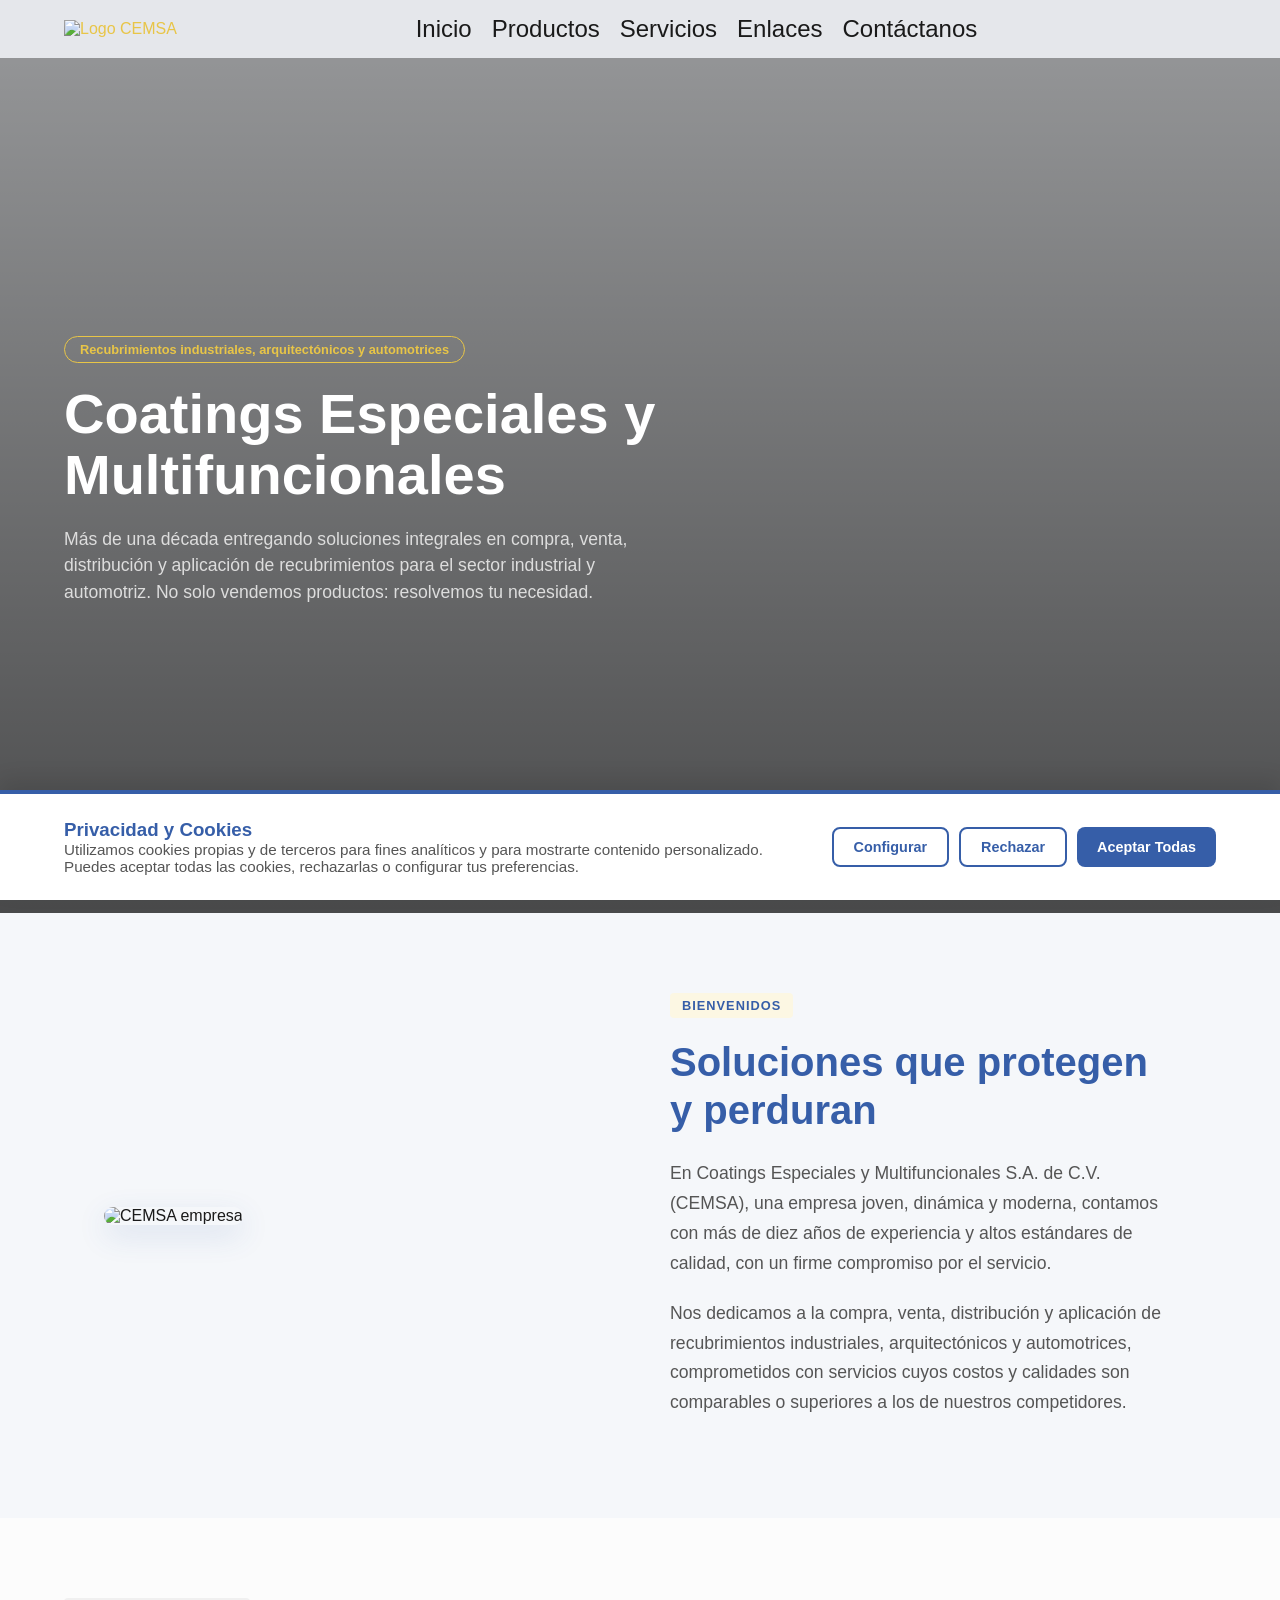
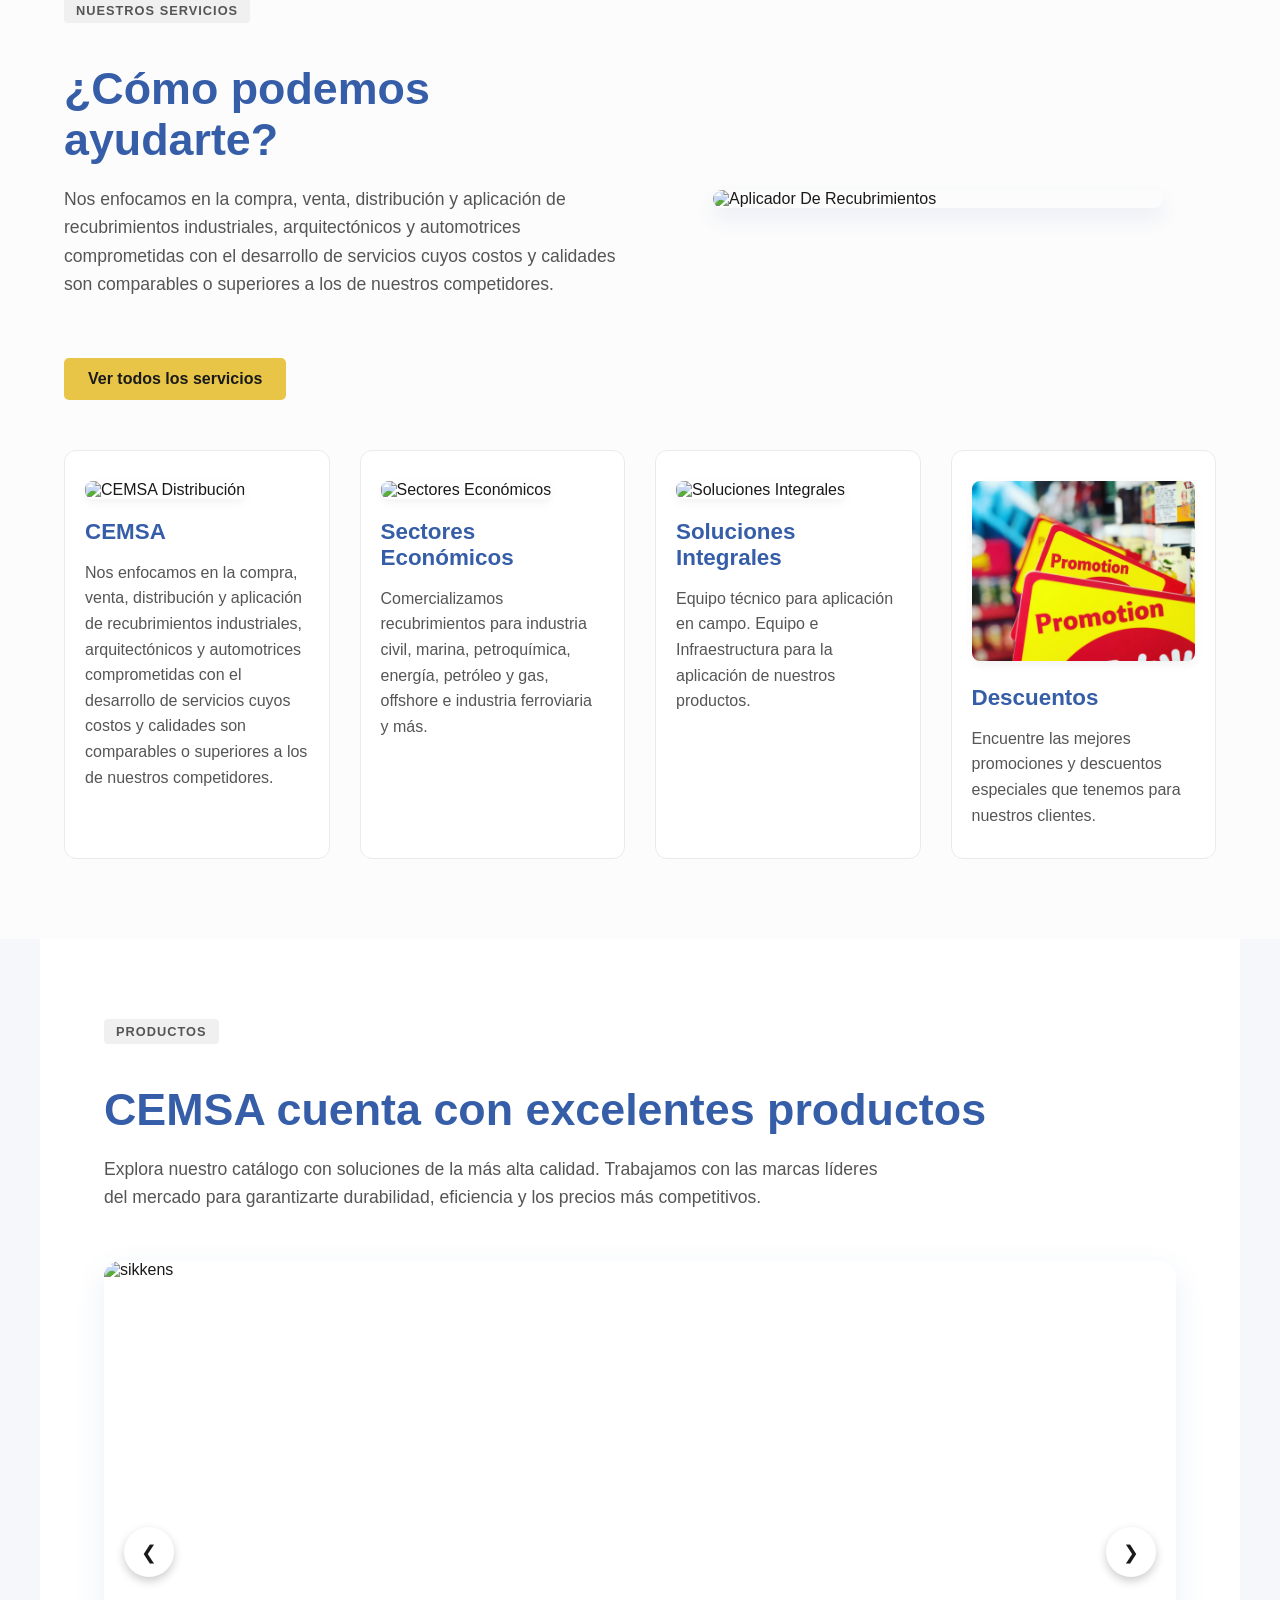
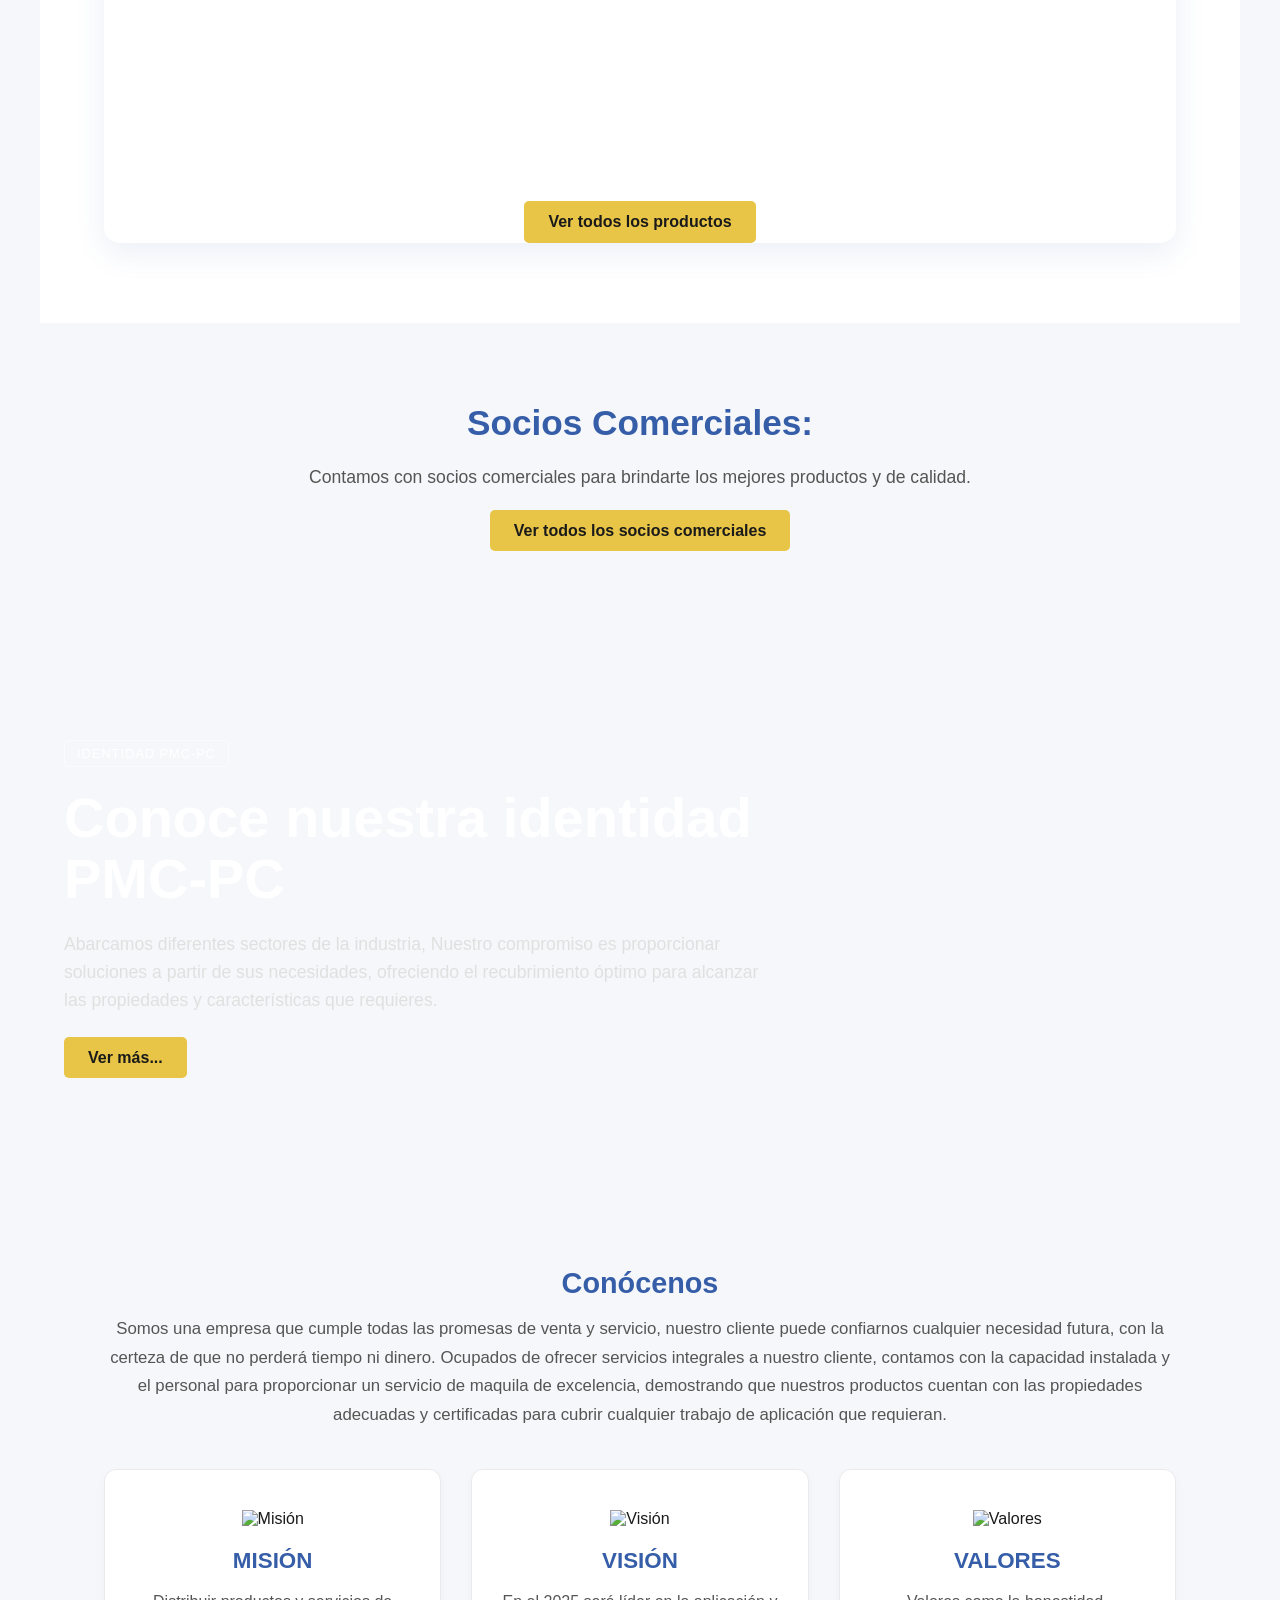
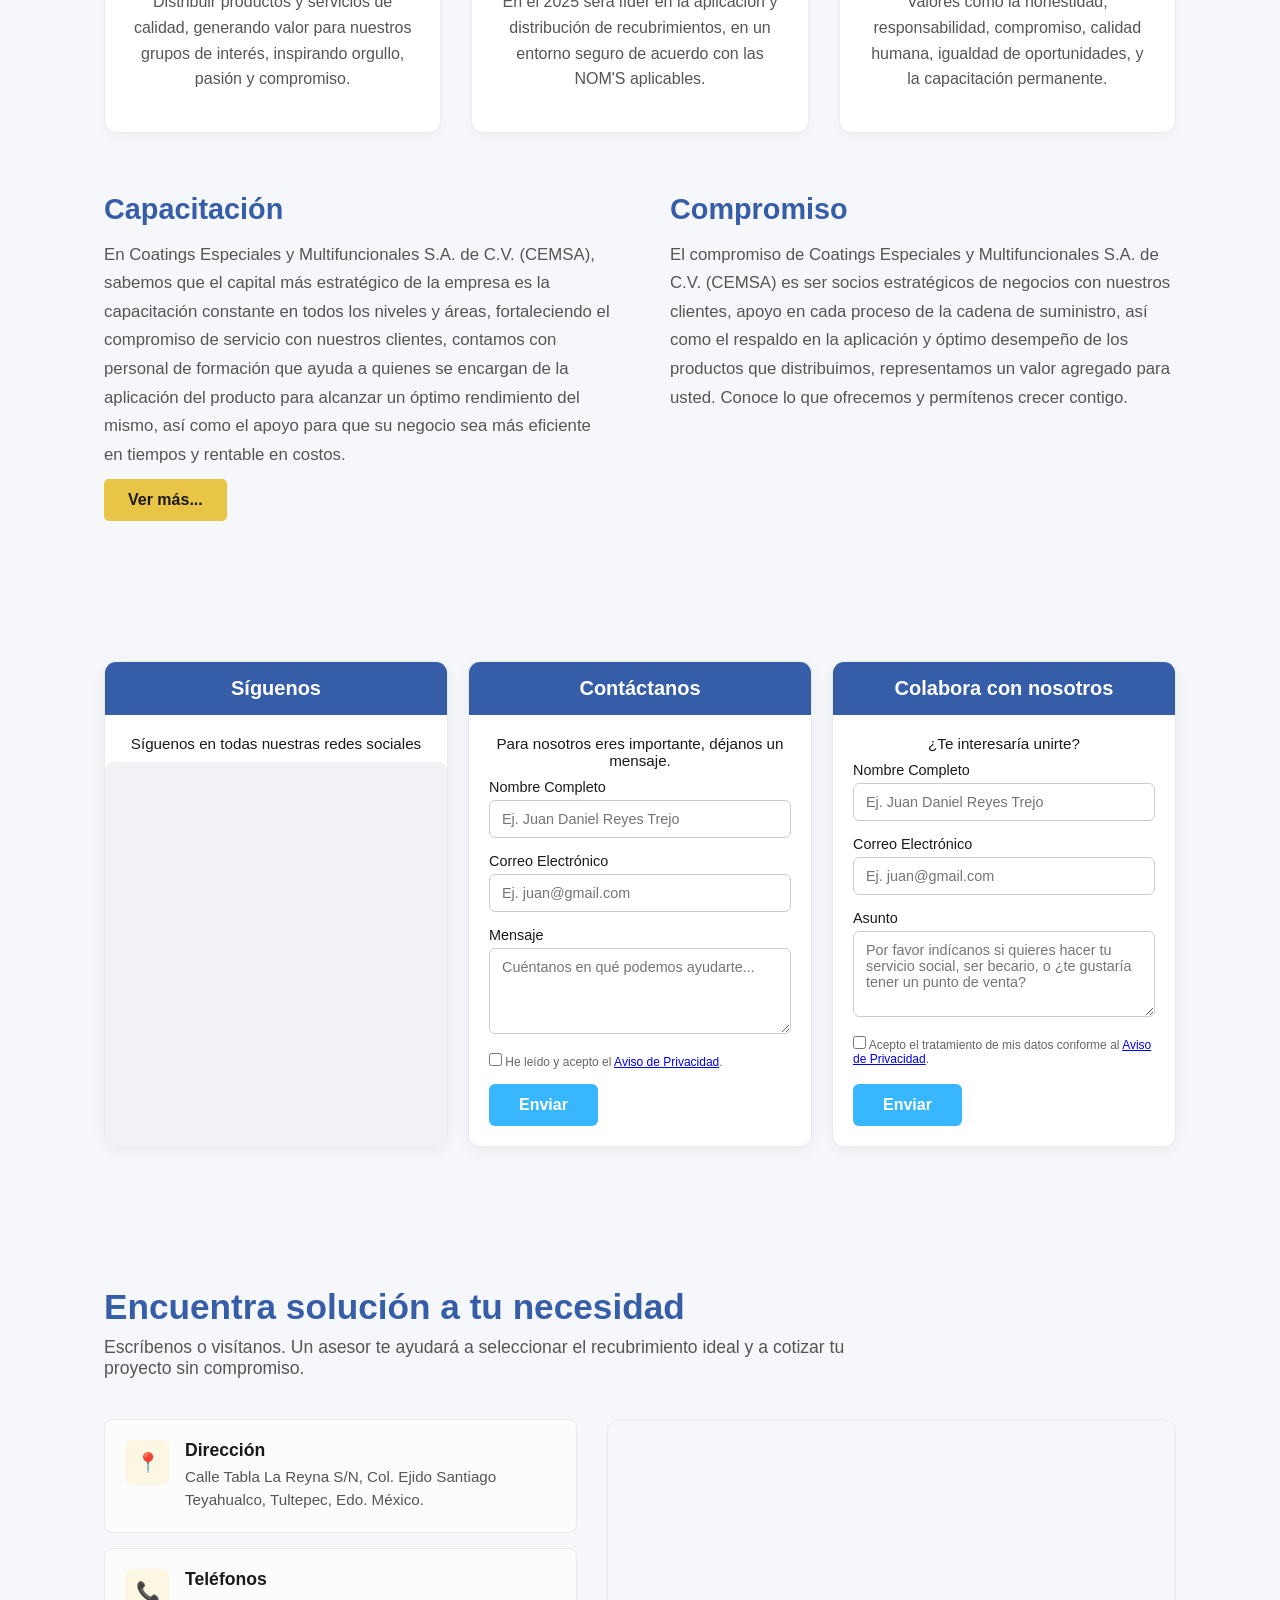
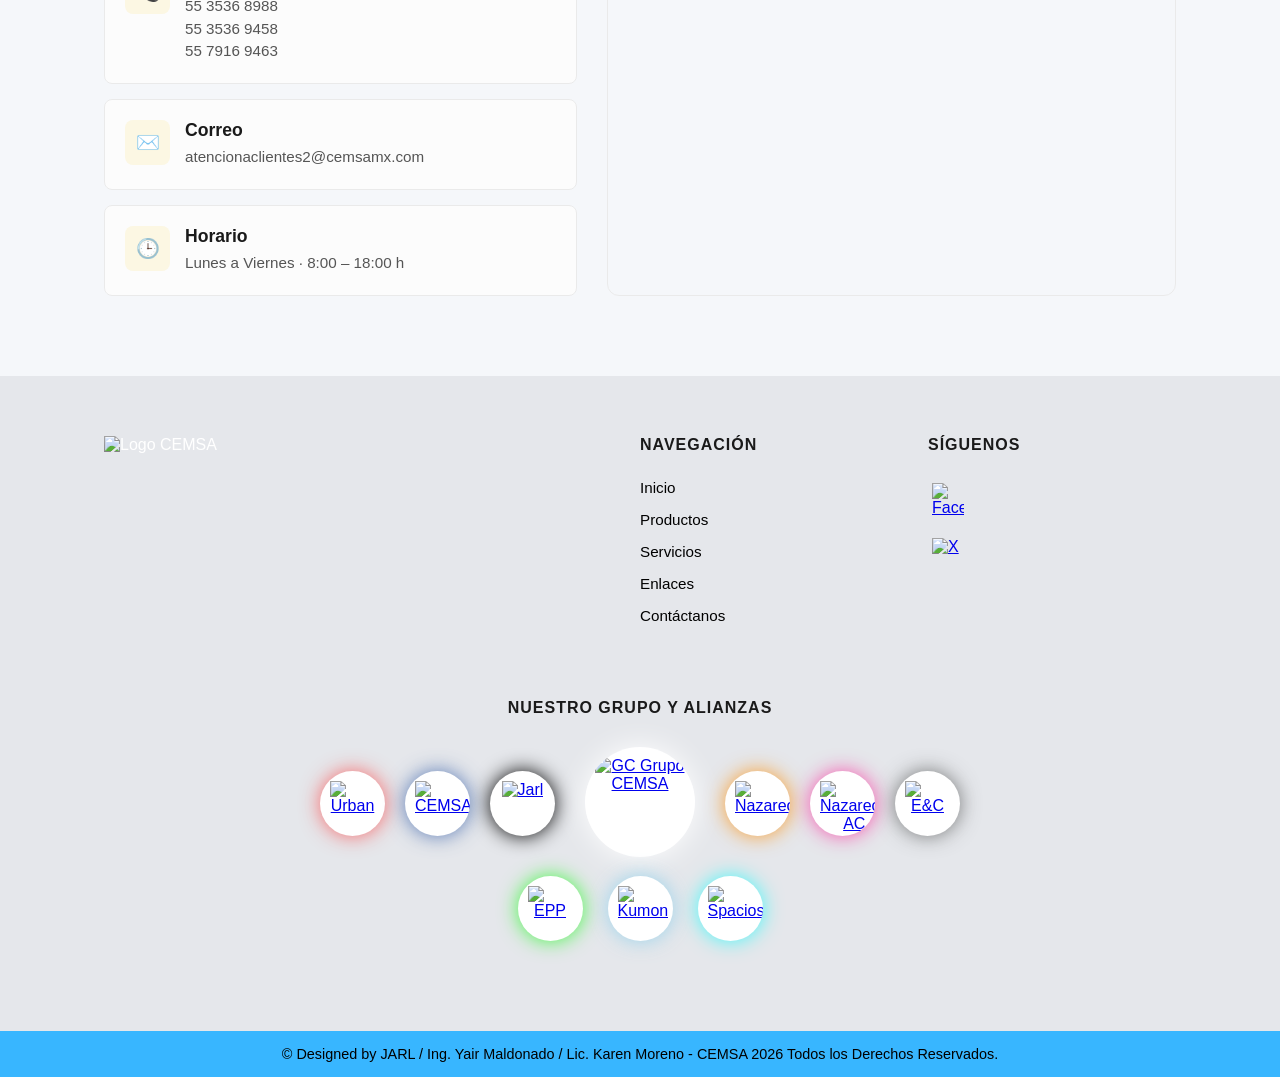
==== commit 0b3ca203: "v31" ====
--- a/index.html
+++ b/index.html
@@ -9,9 +9,7 @@
         content="Más de una década entregando soluciones integrales en compra, venta, distribución y aplicación de recubrimientos industriales, arquitectónicos y automotrices.">
     <link rel="icon" href="img/cemsis.webp">
 
-    <!-- Preconexiones para acelerar carga externa -->
-    <link rel="preconnect" href="https://www.google.com" crossorigin>
-    <link rel="preconnect" href="https://www.facebook.com" crossorigin>
+    <!-- Preconexión al CDN de AOS (los de Google y Facebook se quitaron: no se usaban) -->
     <link rel="preconnect" href="https://unpkg.com" crossorigin>
 
     <!-- La imagen del hero se pide desde el inicio (mejora el LCP) -->
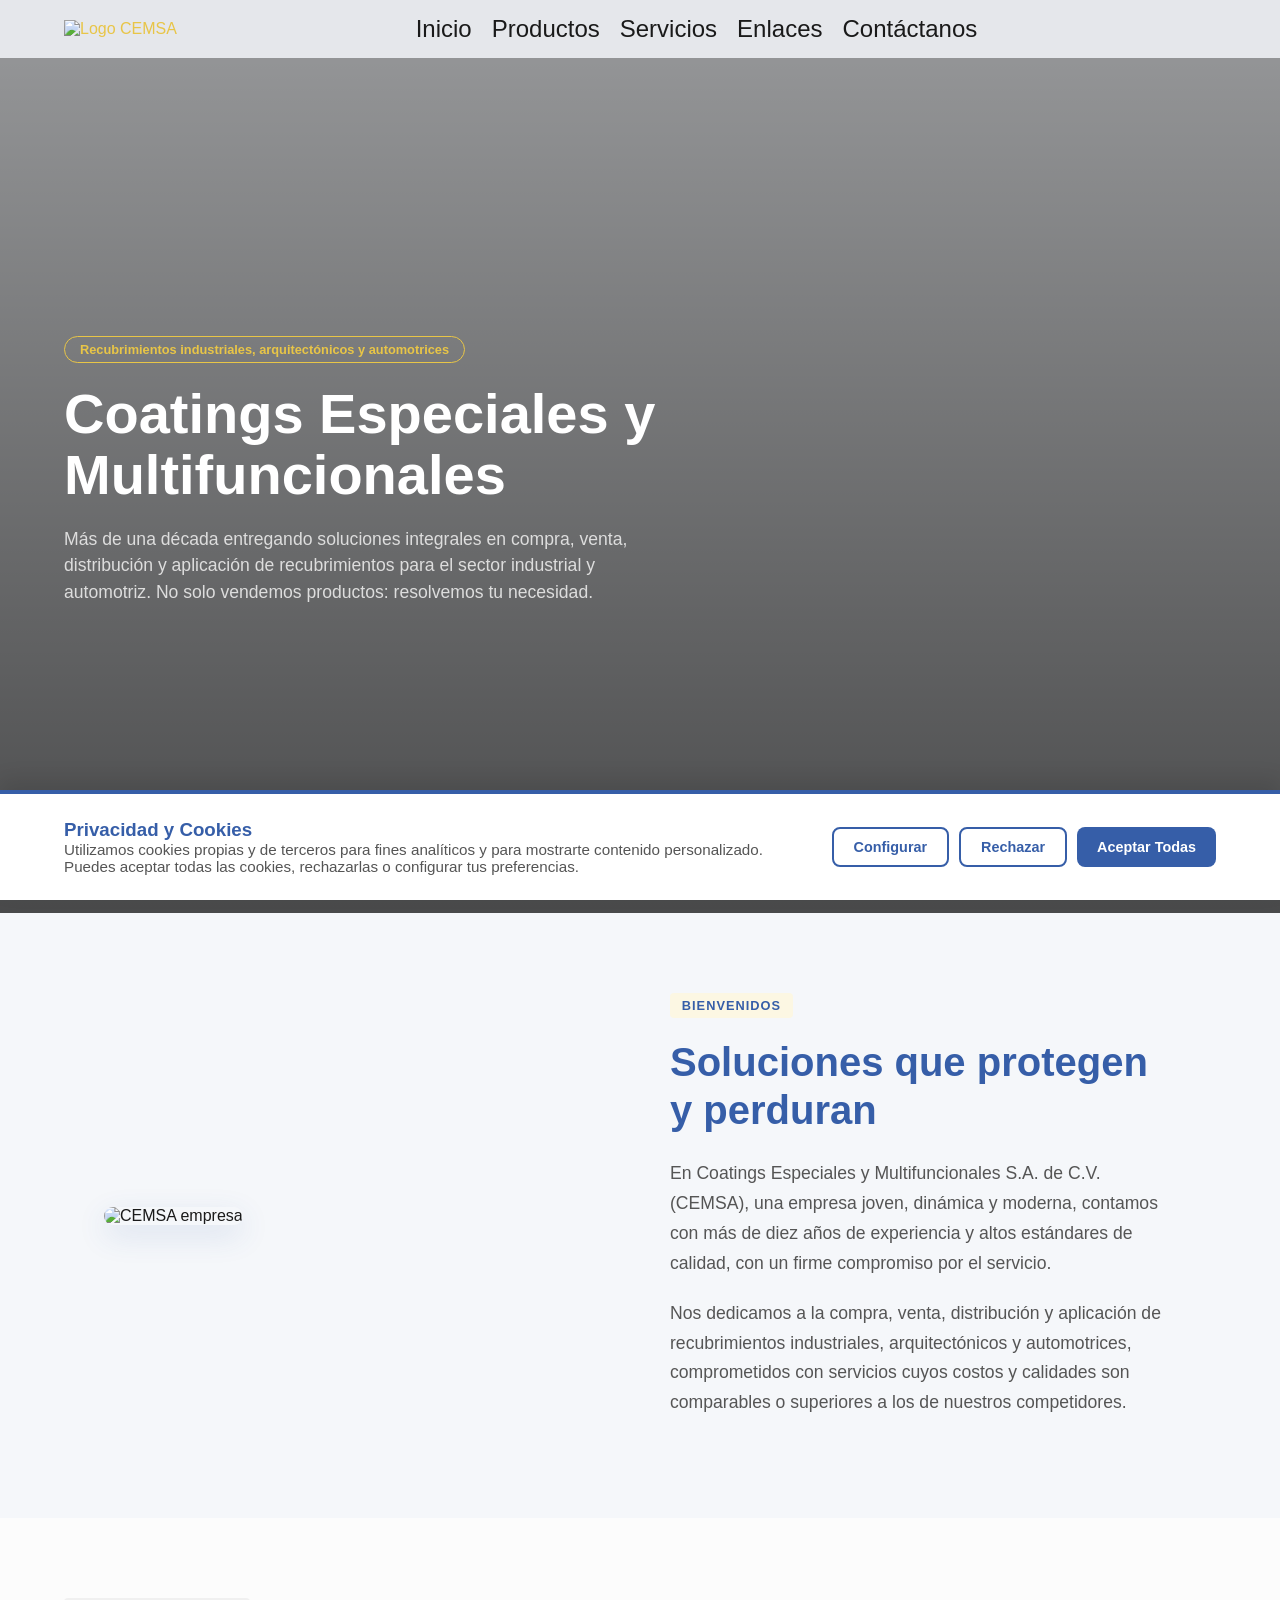
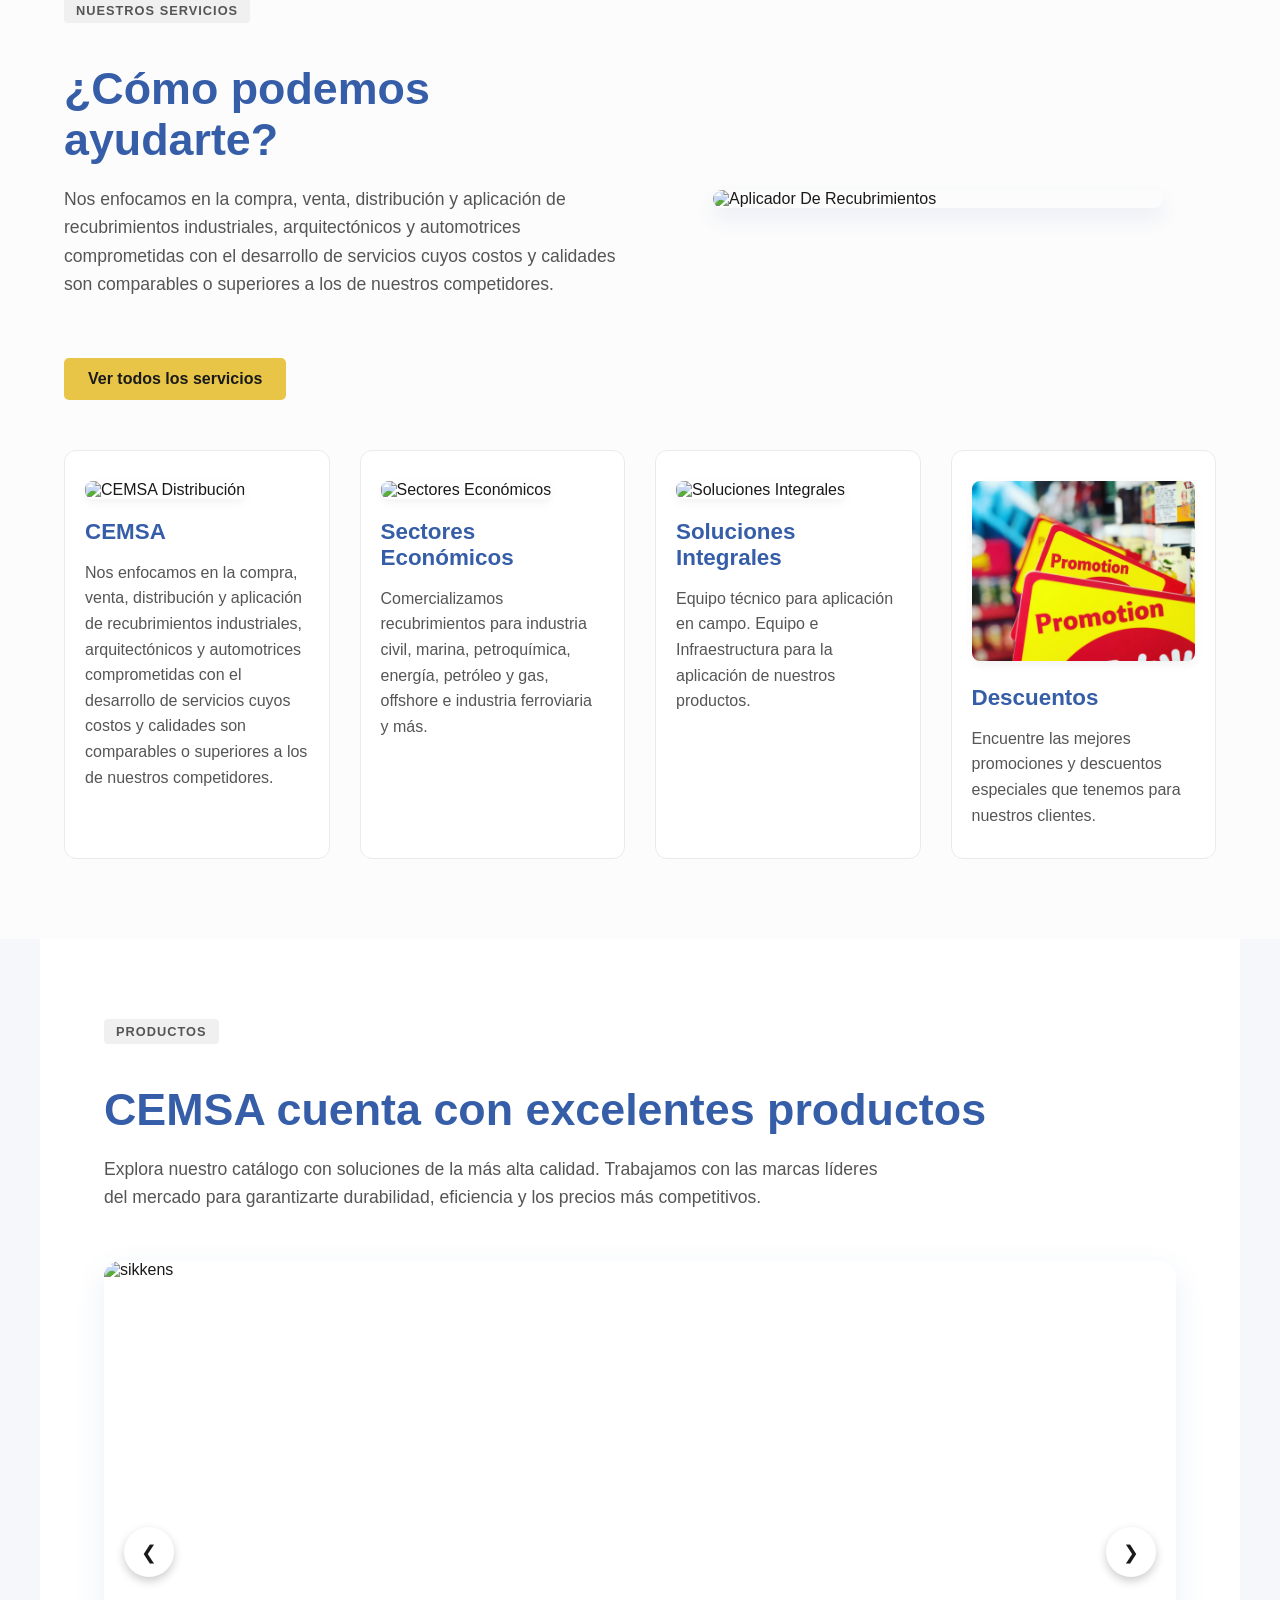
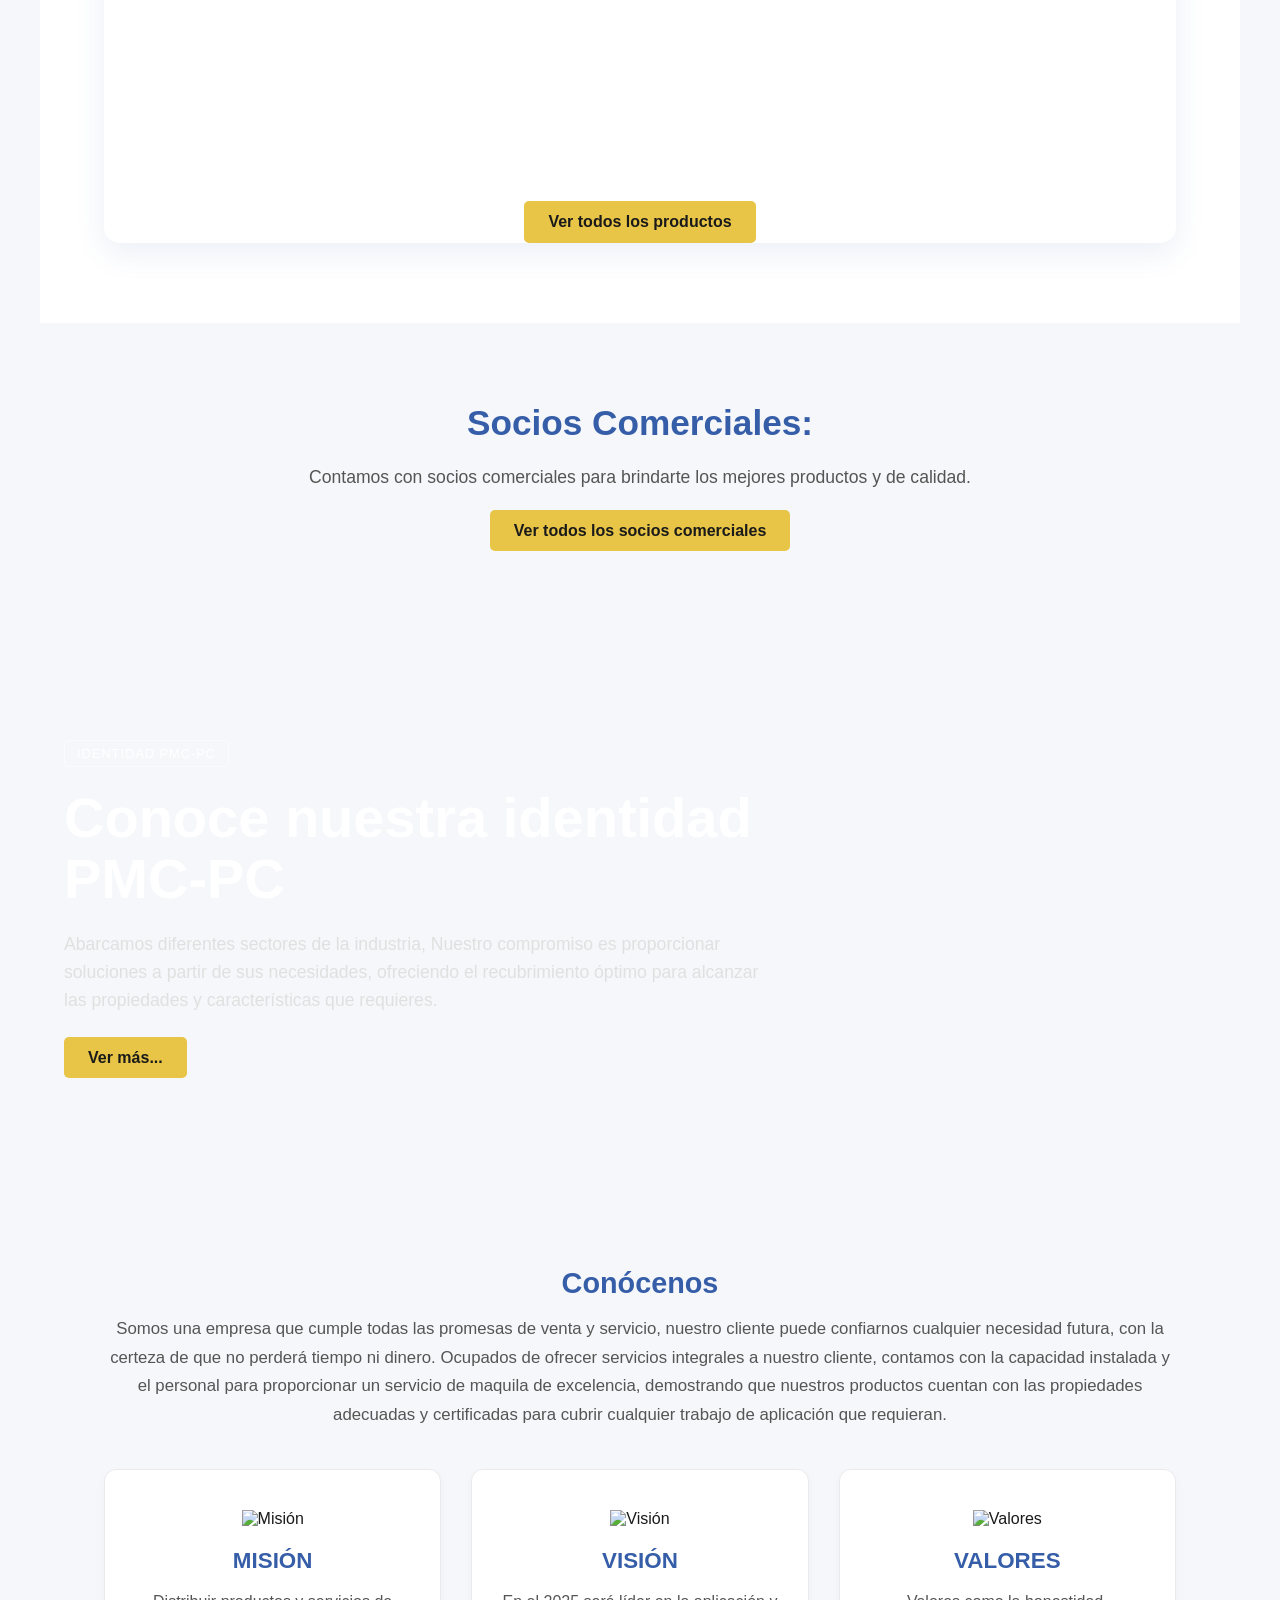
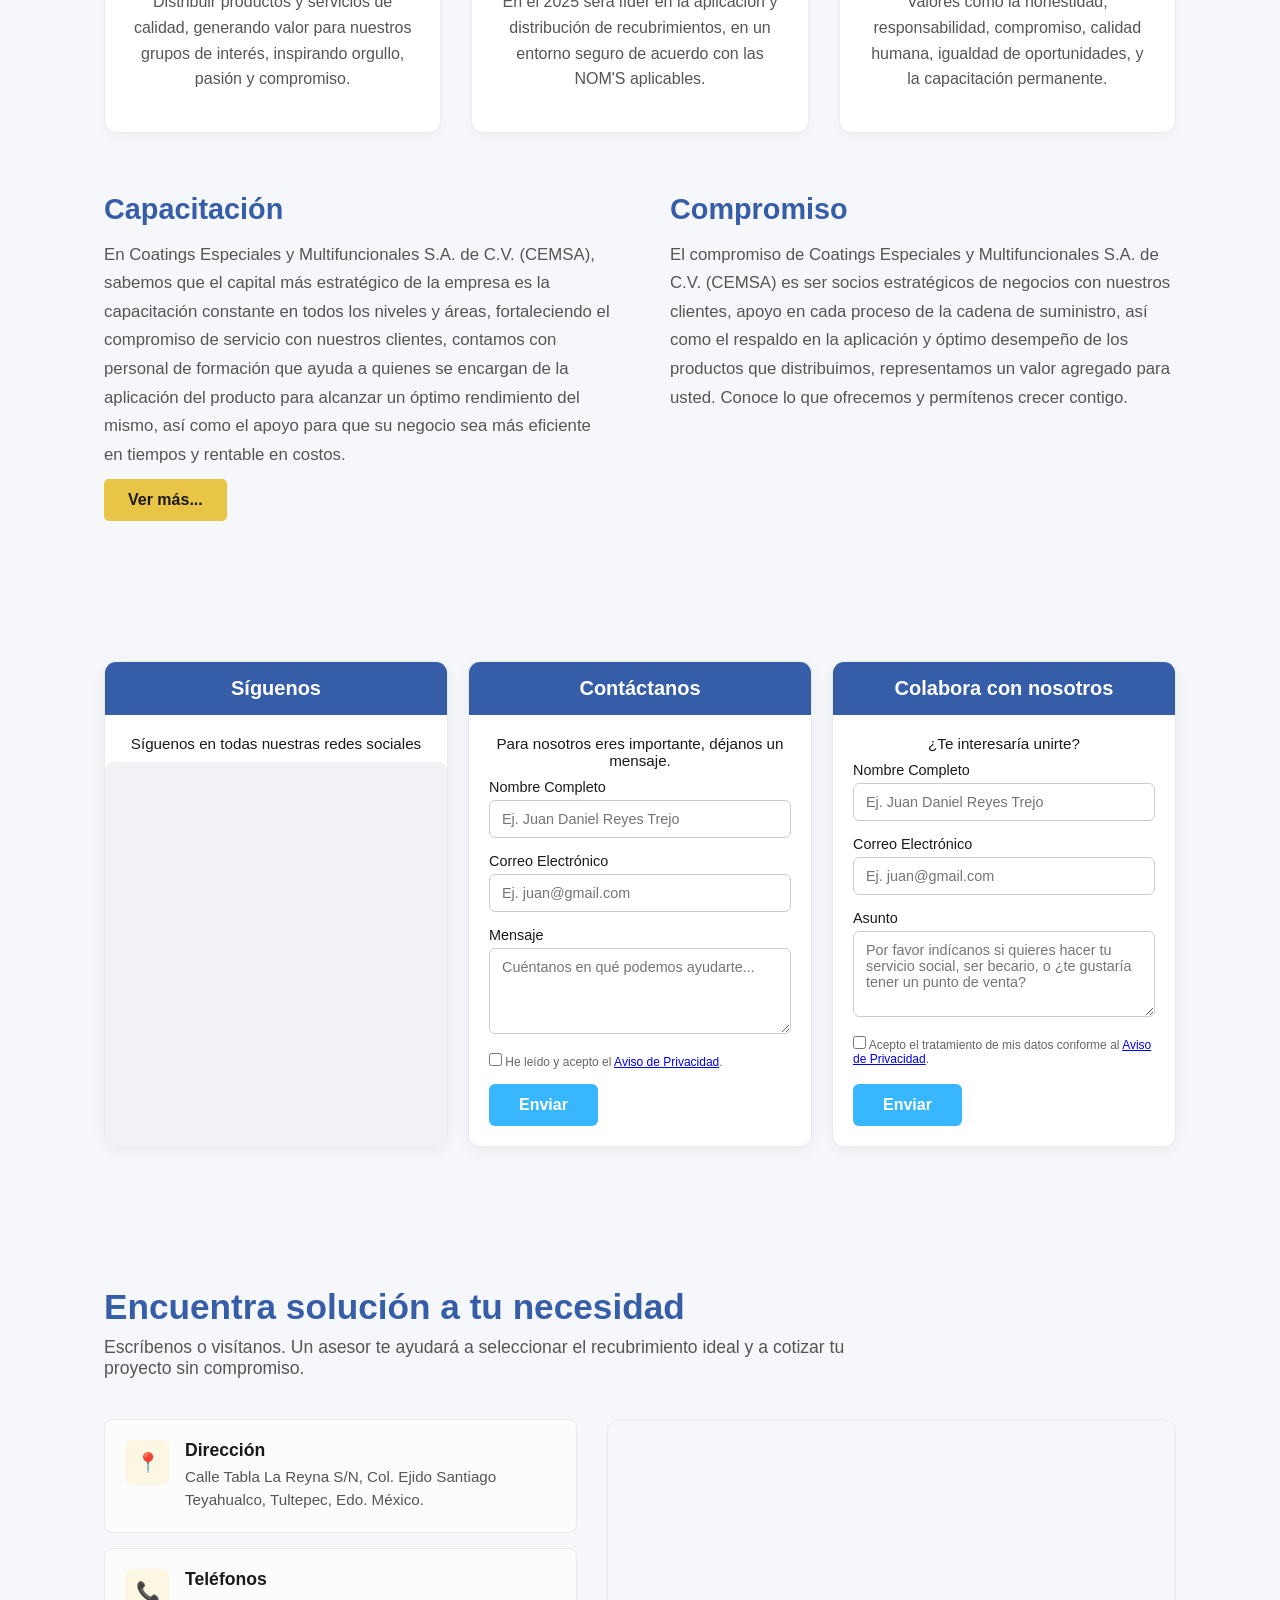
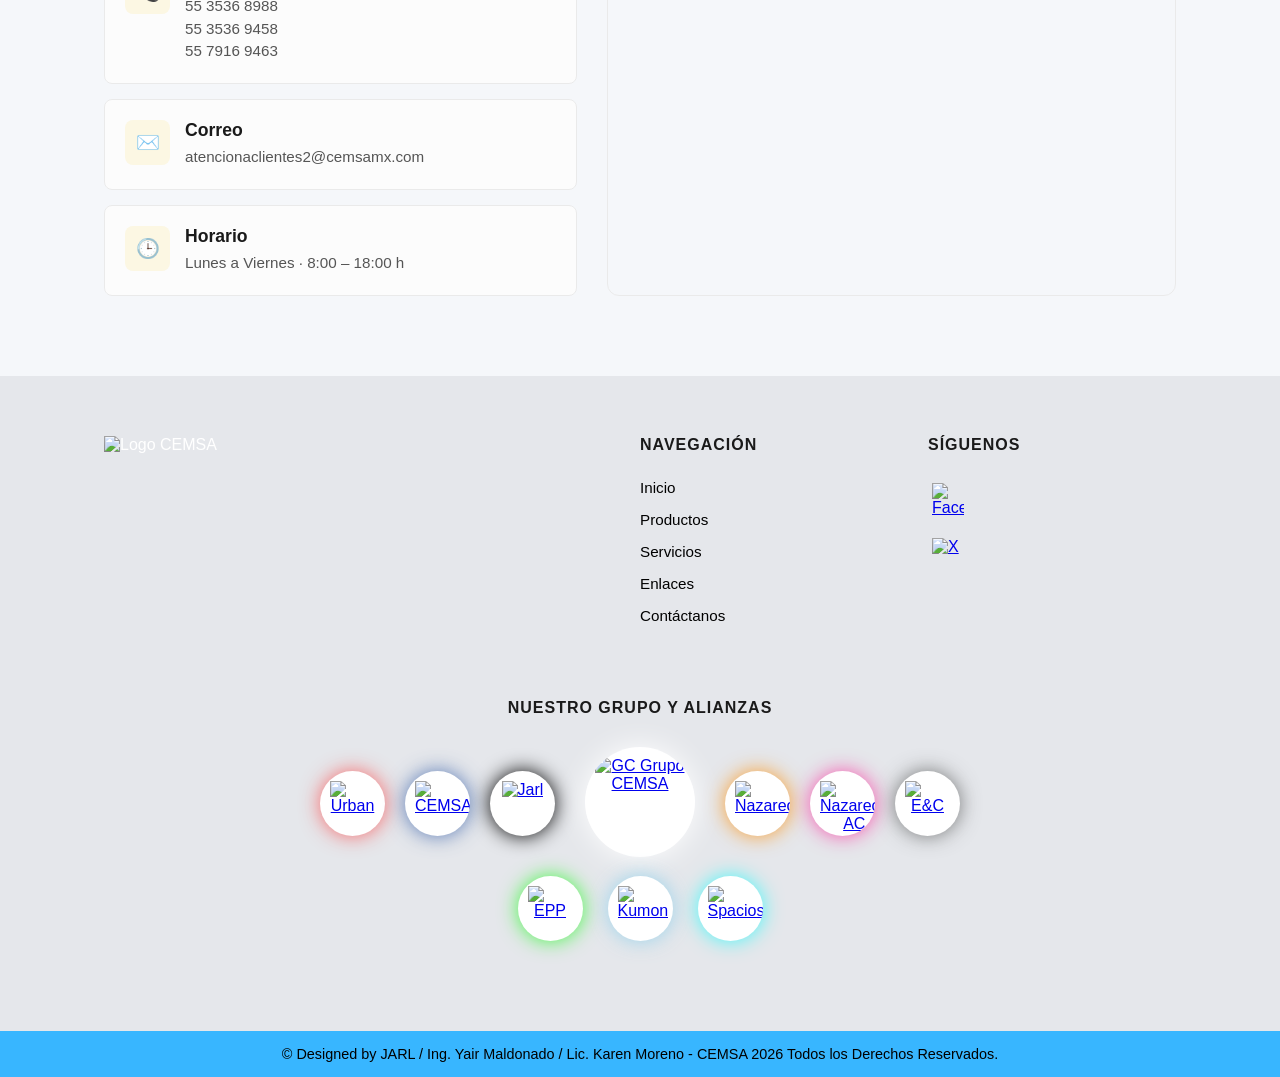
==== commit 72bc317c: "v32" ====
--- a/index.html
+++ b/index.html
@@ -13,7 +13,8 @@
     <link rel="preconnect" href="https://unpkg.com" crossorigin>
 
     <!-- La imagen del hero se pide desde el inicio (mejora el LCP) -->
-    <link rel="preload" as="image" href="img/Hero1.webp" fetchpriority="high">
+    <link rel="preload" as="image" href="img/Hero1-movil.webp" media="(max-width: 768px)" fetchpriority="high">
+    <link rel="preload" as="image" href="img/Hero1.webp" media="(min-width: 769px)" fetchpriority="high">
 
     <link rel="stylesheet" href="styles.css">
 
--- a/styles.css
+++ b/styles.css
@@ -1196,6 +1196,7 @@
 
     /* Seccion del Hero */
     .hero {
+        background-image: linear-gradient(rgba(0, 0, 0, 0.4), rgba(0, 0, 0, 0.7)), url('img/Hero1-movil.webp');
         height: auto !important;
         min-height: 60vh;
         padding: 80px 5% !important;
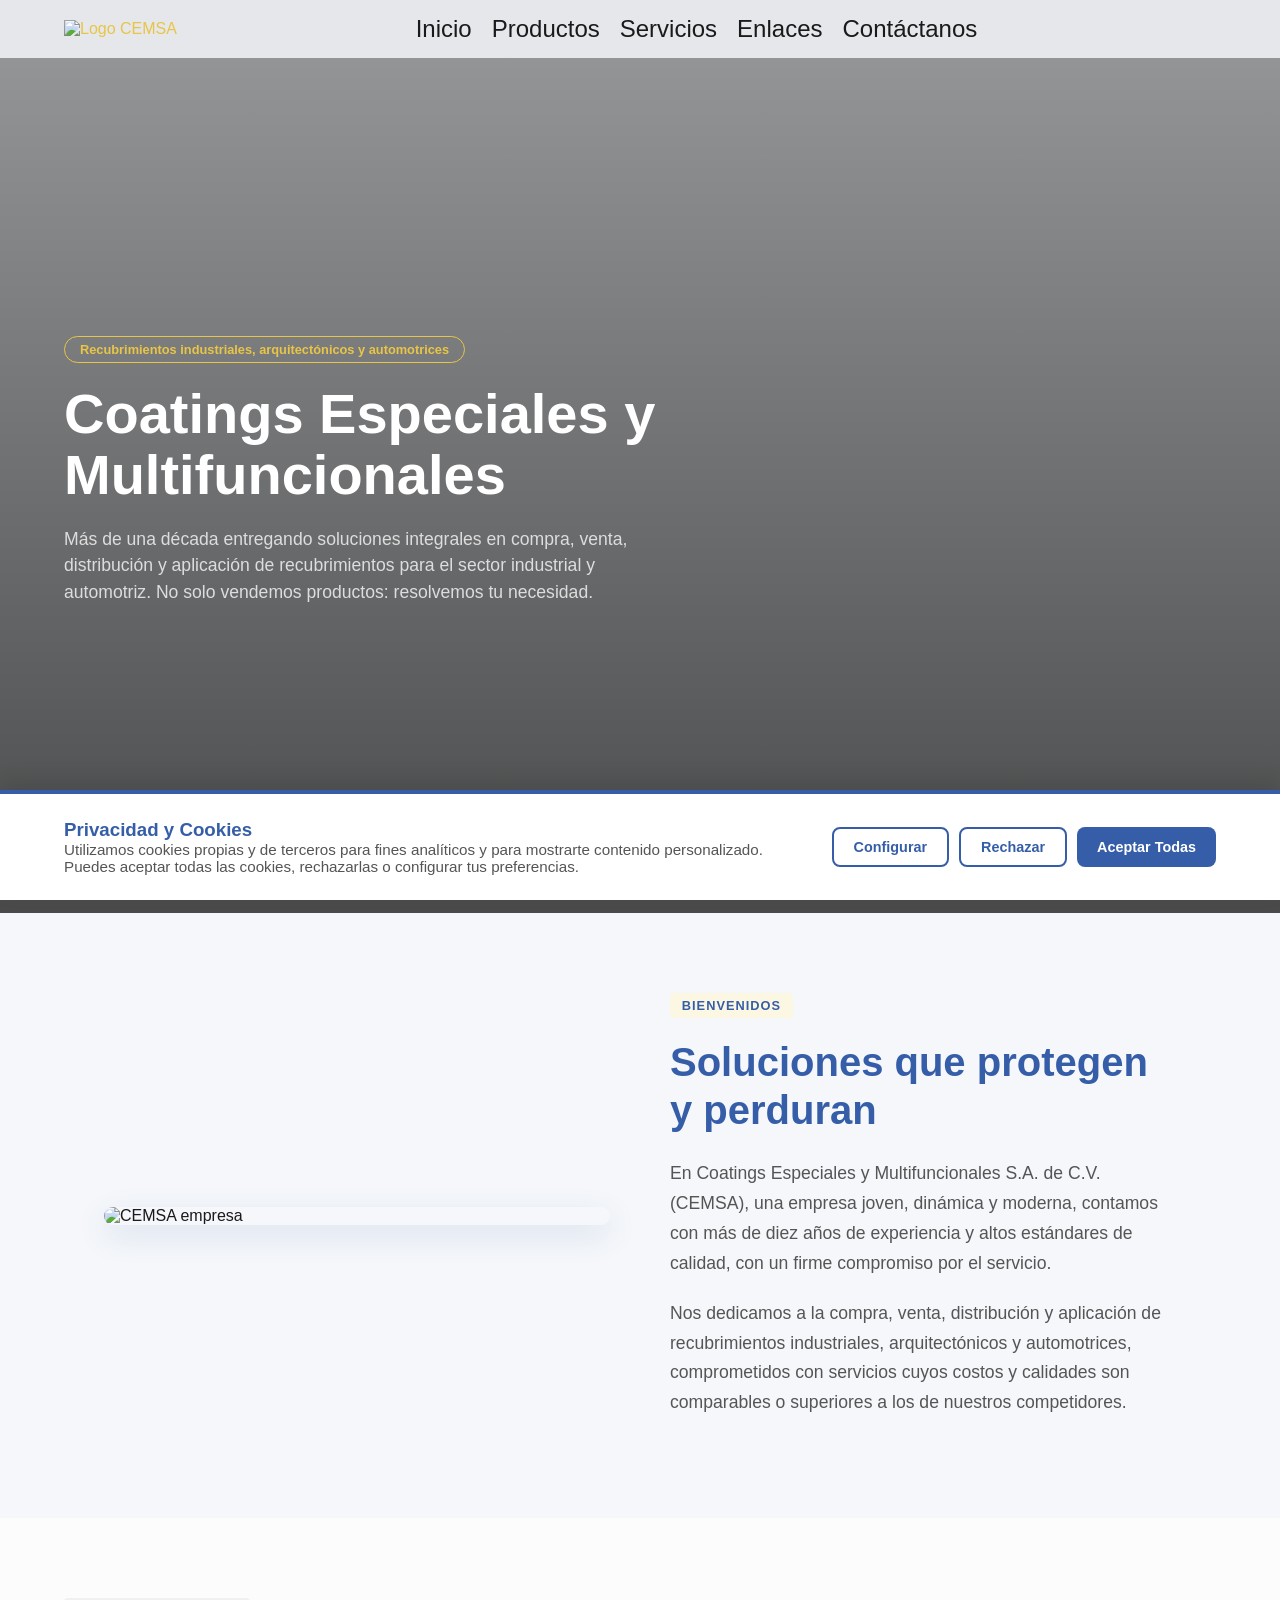
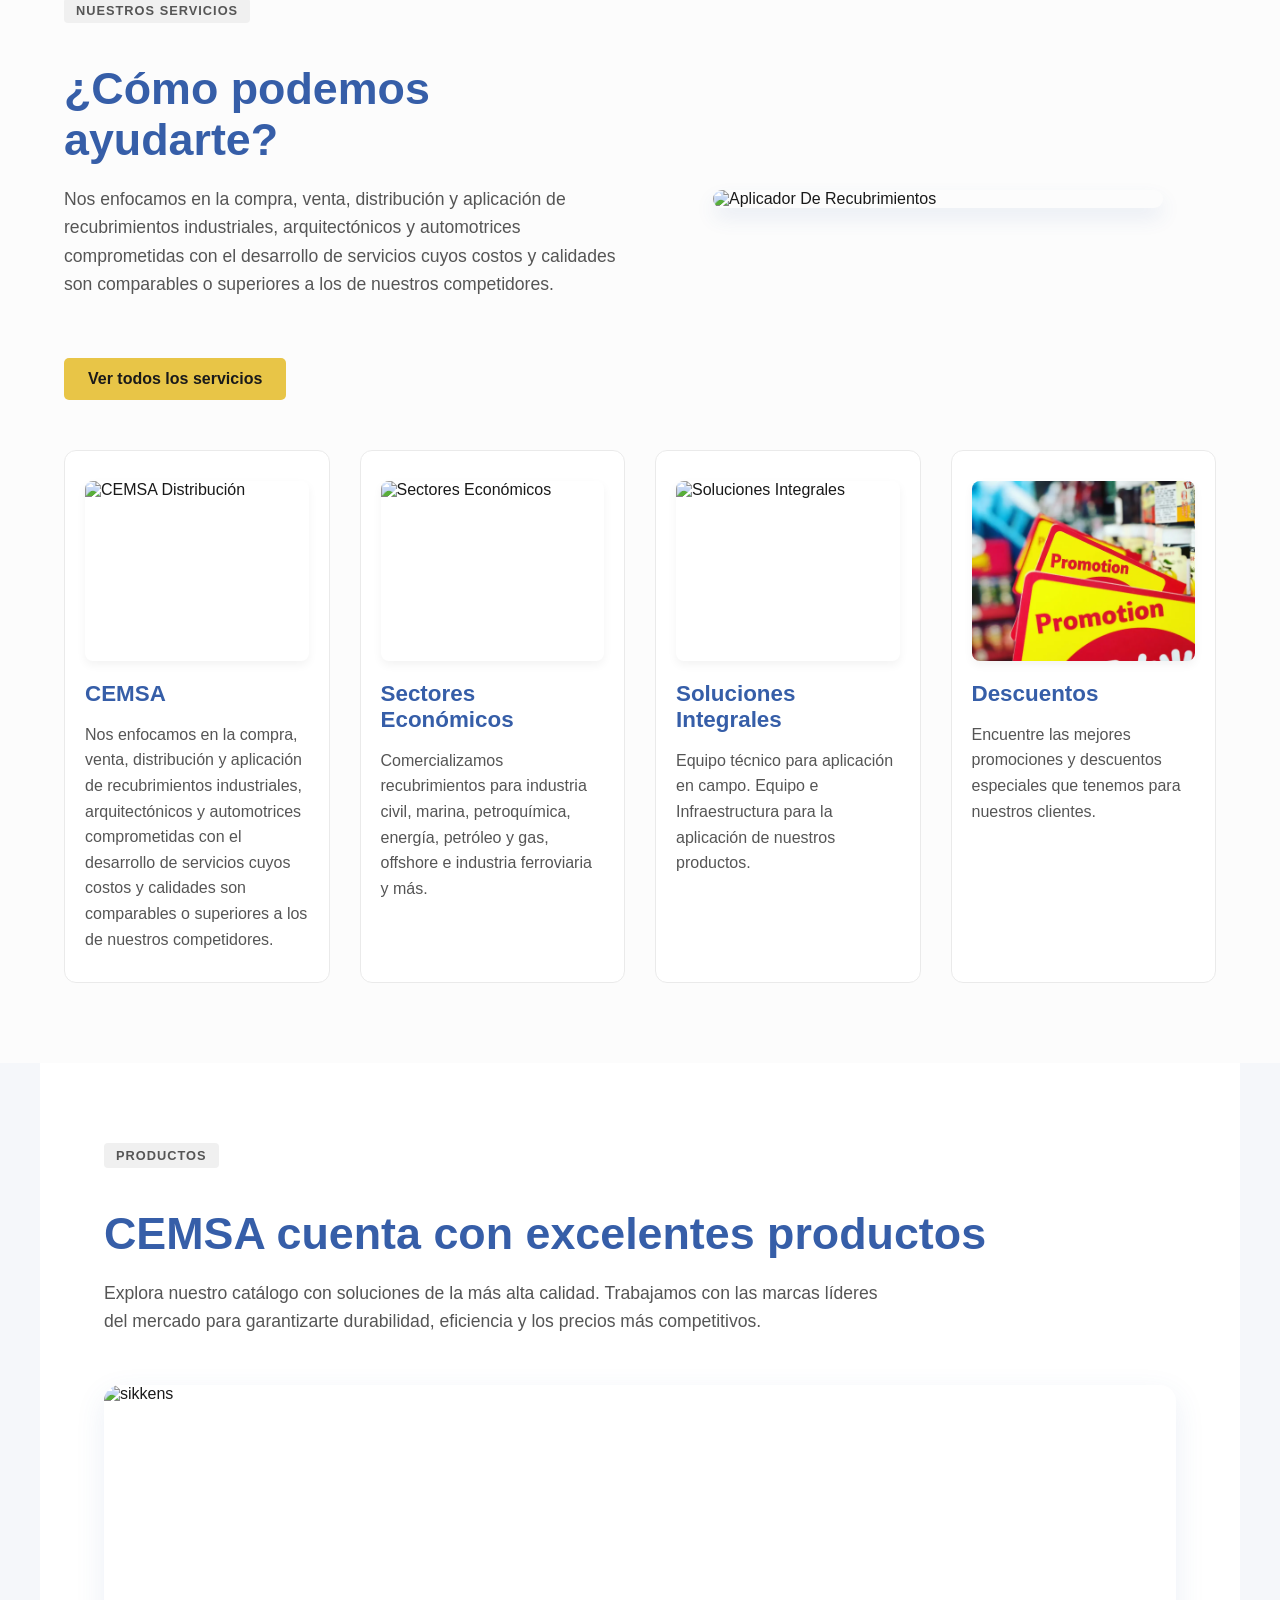
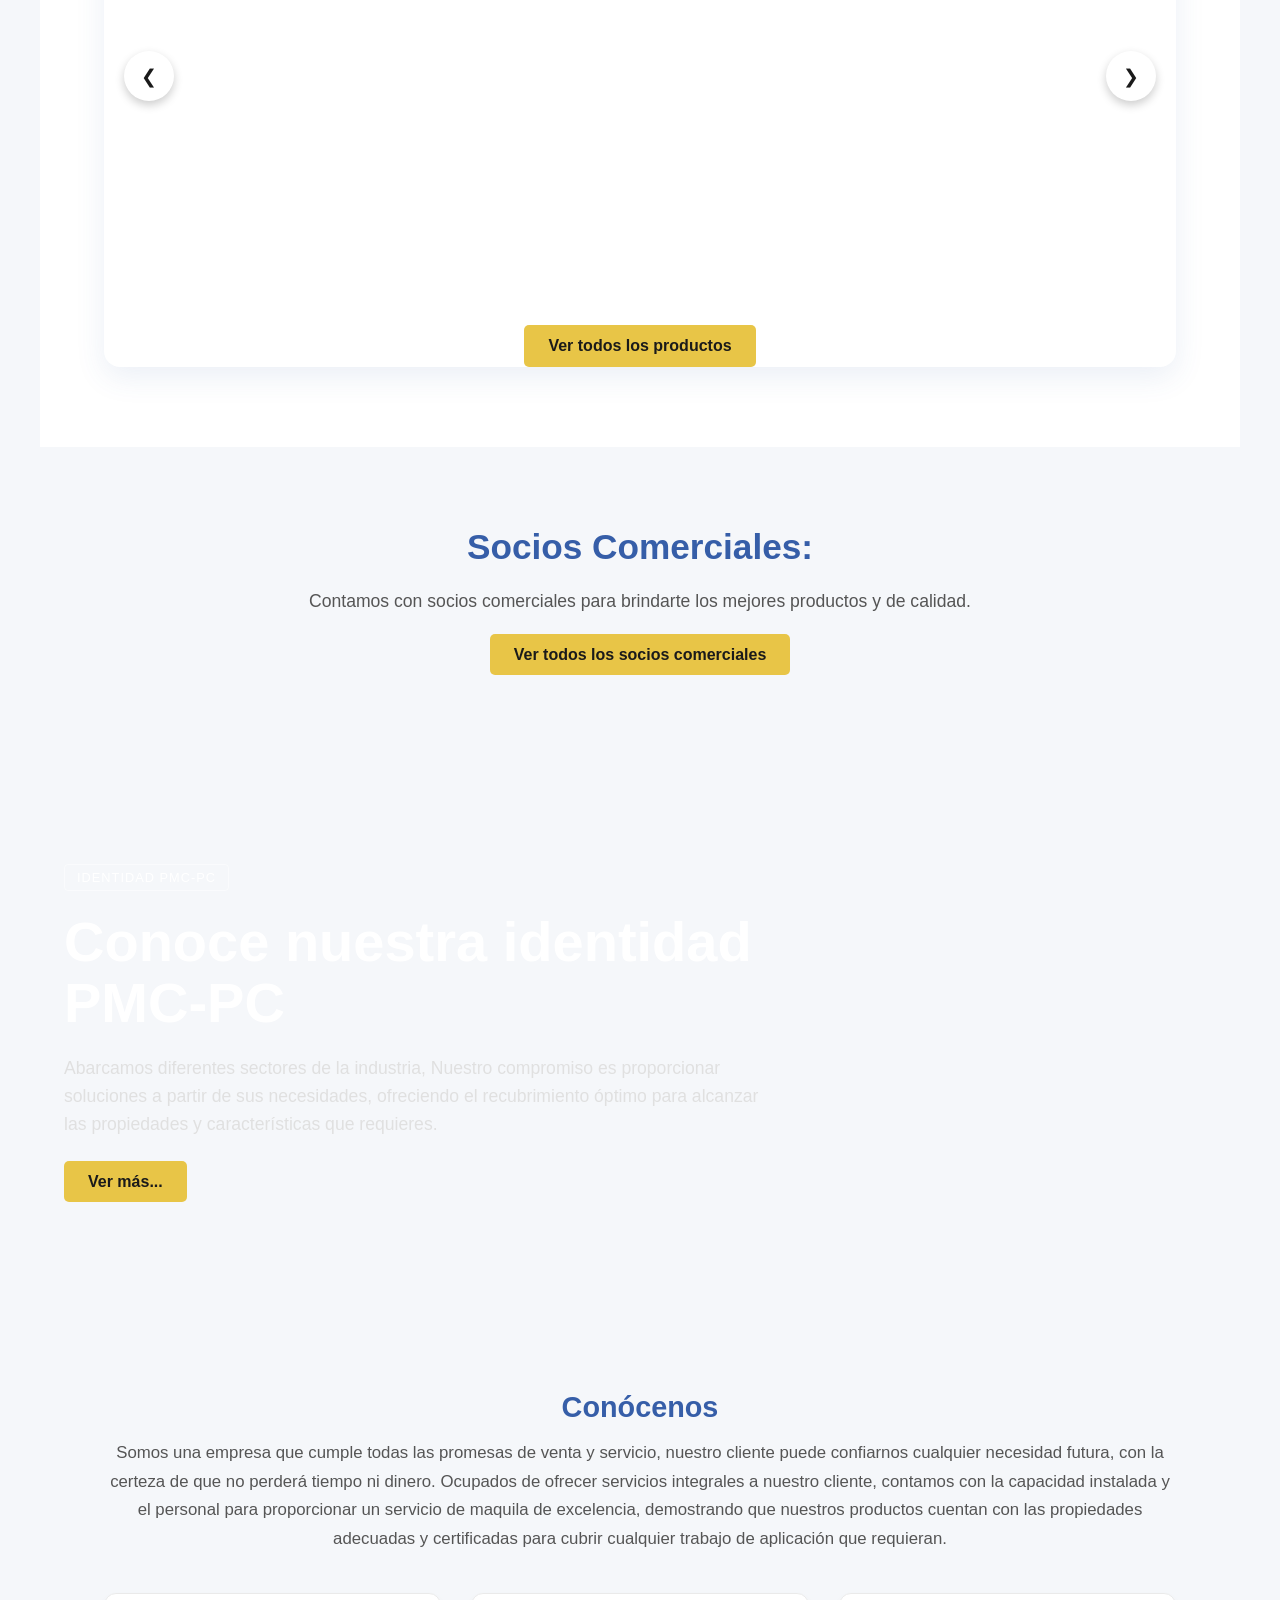
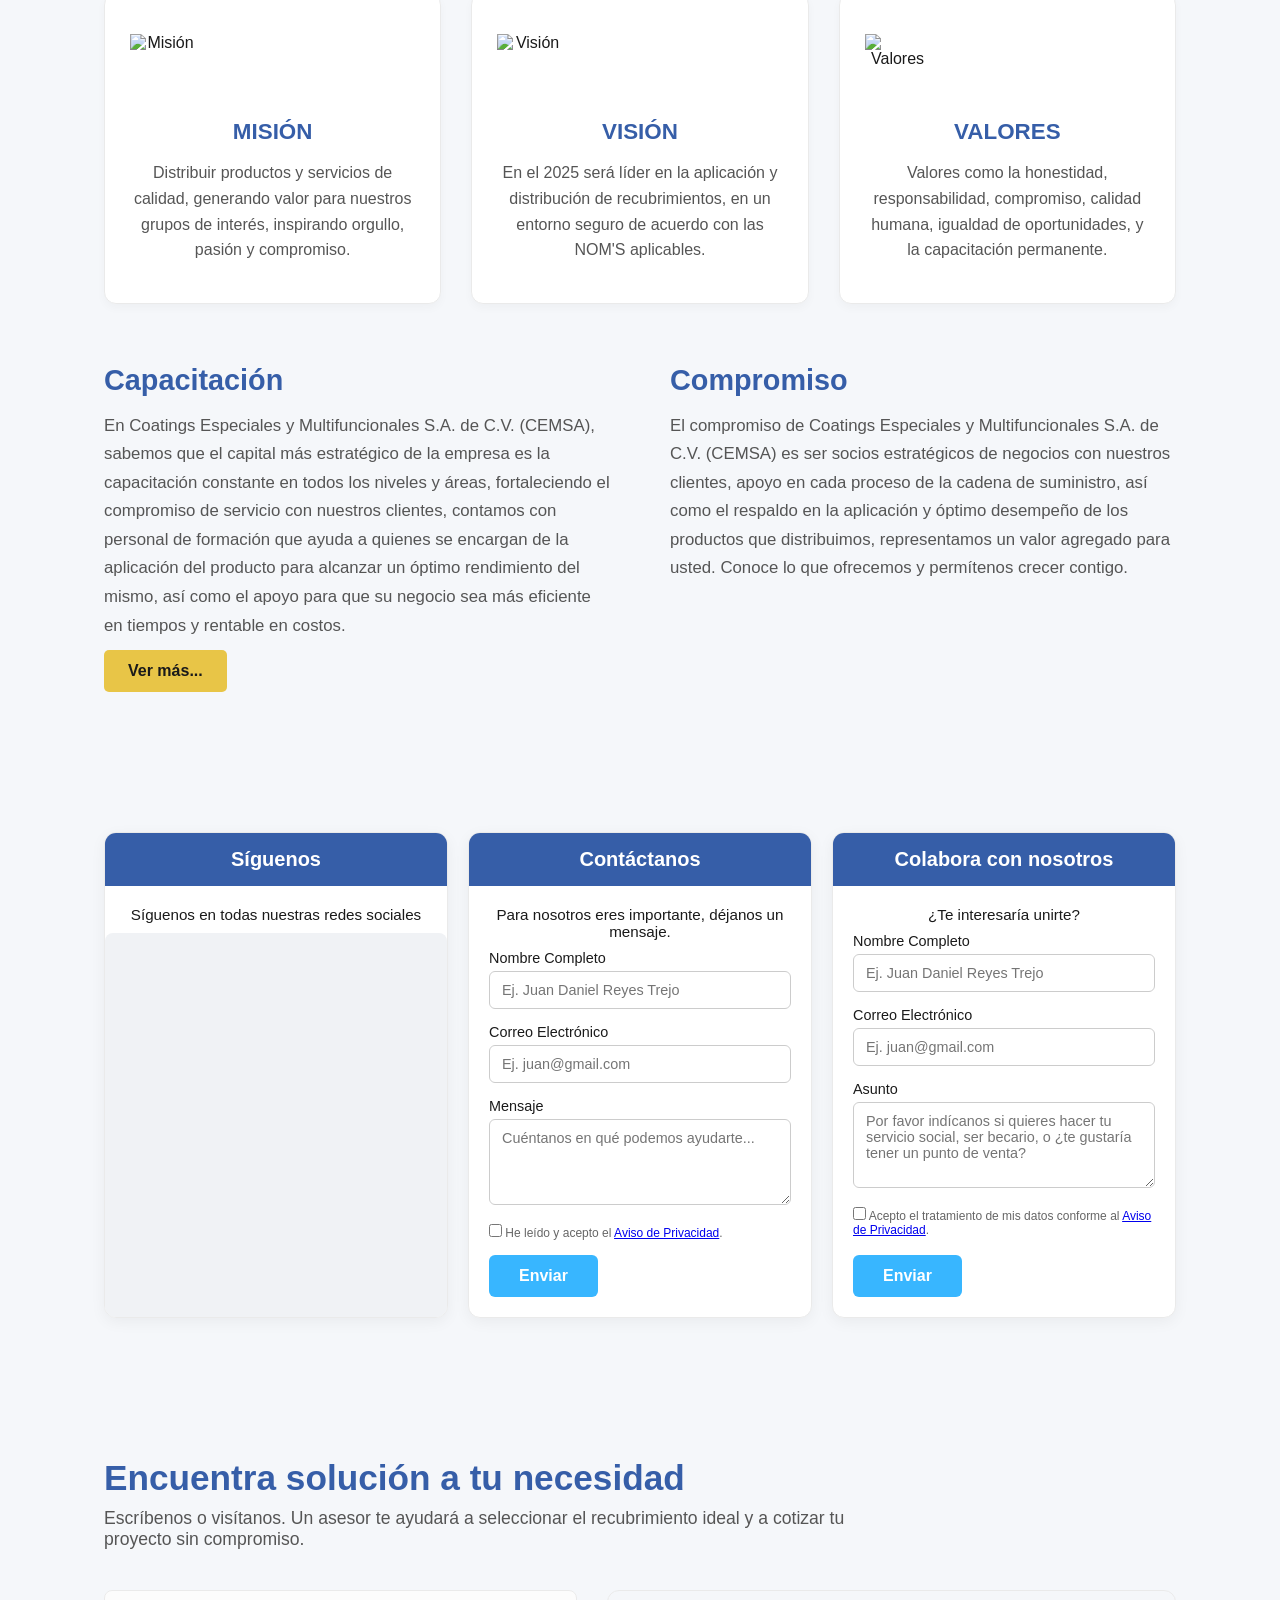
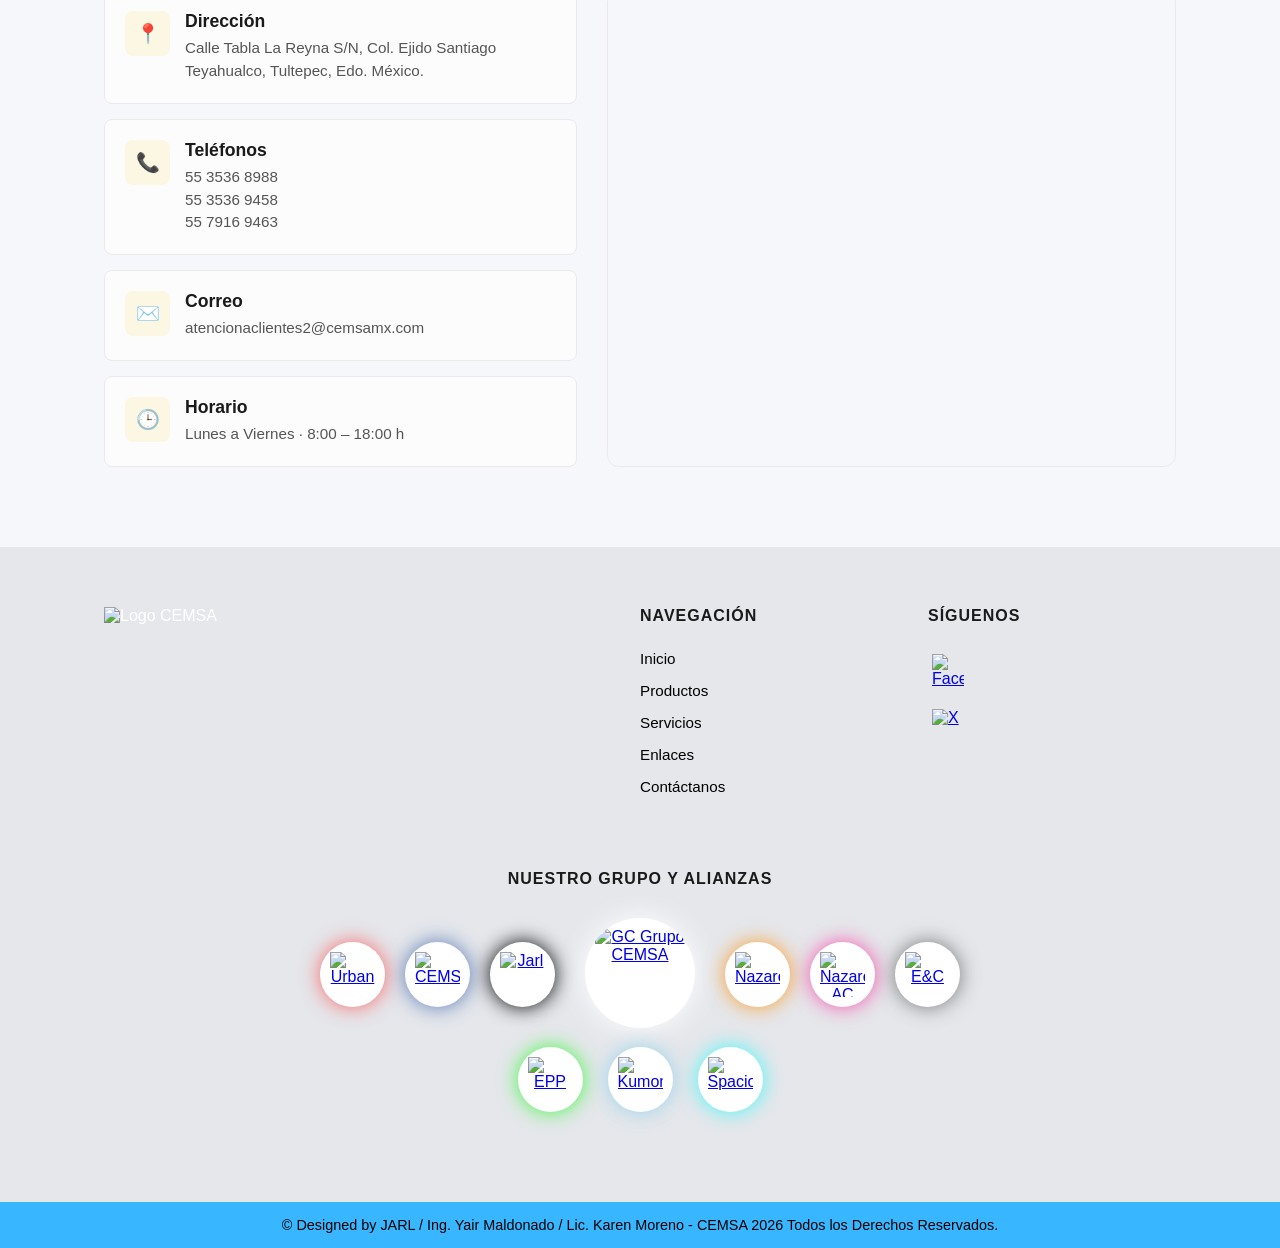
==== commit 425e4a58: "v35" ====
--- a/index.html
+++ b/index.html
@@ -67,7 +67,7 @@
     <section class="hero">
         <div class="hero-content">
             <div class="etiqueta">Recubrimientos industriales, arquitectónicos y automotrices</div>
-            <h1>Coatings Especiales y Multifuncionales</h1>
+            <h1 class="hero-titulo">Coatings Especiales y Multifuncionales</h1>
             <p>Más de una década entregando soluciones integrales en compra, venta, distribución y aplicación de
                 recubrimientos para el sector industrial y automotriz. No solo vendemos productos: resolvemos tu
                 necesidad.
@@ -558,7 +558,7 @@
 
         // Botn Aceptar Todas
         document.getElementById('btn-aceptar').addEventListener('click', () => {
-            localStorage.setItem('estadoCookies', 'aceptadas');
+            localStorage.setItem('esta,doCookies', 'aceptadas');
             activarAnalytics(true);
             bannerCookies.classList.remove('activo');
         });
--- a/styles.css
+++ b/styles.css
@@ -26,6 +26,18 @@
     scroll-behavior: smooth;
 }
 
+html,
+body {
+    overflow-x: hidden;
+    width: 100%;
+}
+
+img {
+    max-width: 100%;
+    height: auto;
+    display: block;
+}
+
 /* NAVBAR */
 header {
     display: flex;
@@ -133,7 +145,7 @@
     font-weight: bold;
 }
 
-.hero-content h1,
+.hero-content h1.hero-titulo,
 .hero-content h2 {
     font-size: 3.5rem;
     line-height: 1.1;
@@ -1149,6 +1161,12 @@
 /* Celulares */
 @media (max-width: 768px) {
 
+    section{
+        padding-left: 20px;
+        padding-right: 20px;
+        width: 100%;
+    }
+
     /* Navbar */
     header {
         flex-direction: row;
@@ -1210,7 +1228,7 @@
         text-align: left;
     }
 
-    .hero-content h1,
+    .hero-content h1.hero-titulo,
     .hero-content h2 {
         font-size: 2.2rem;
         word-break: break-word;
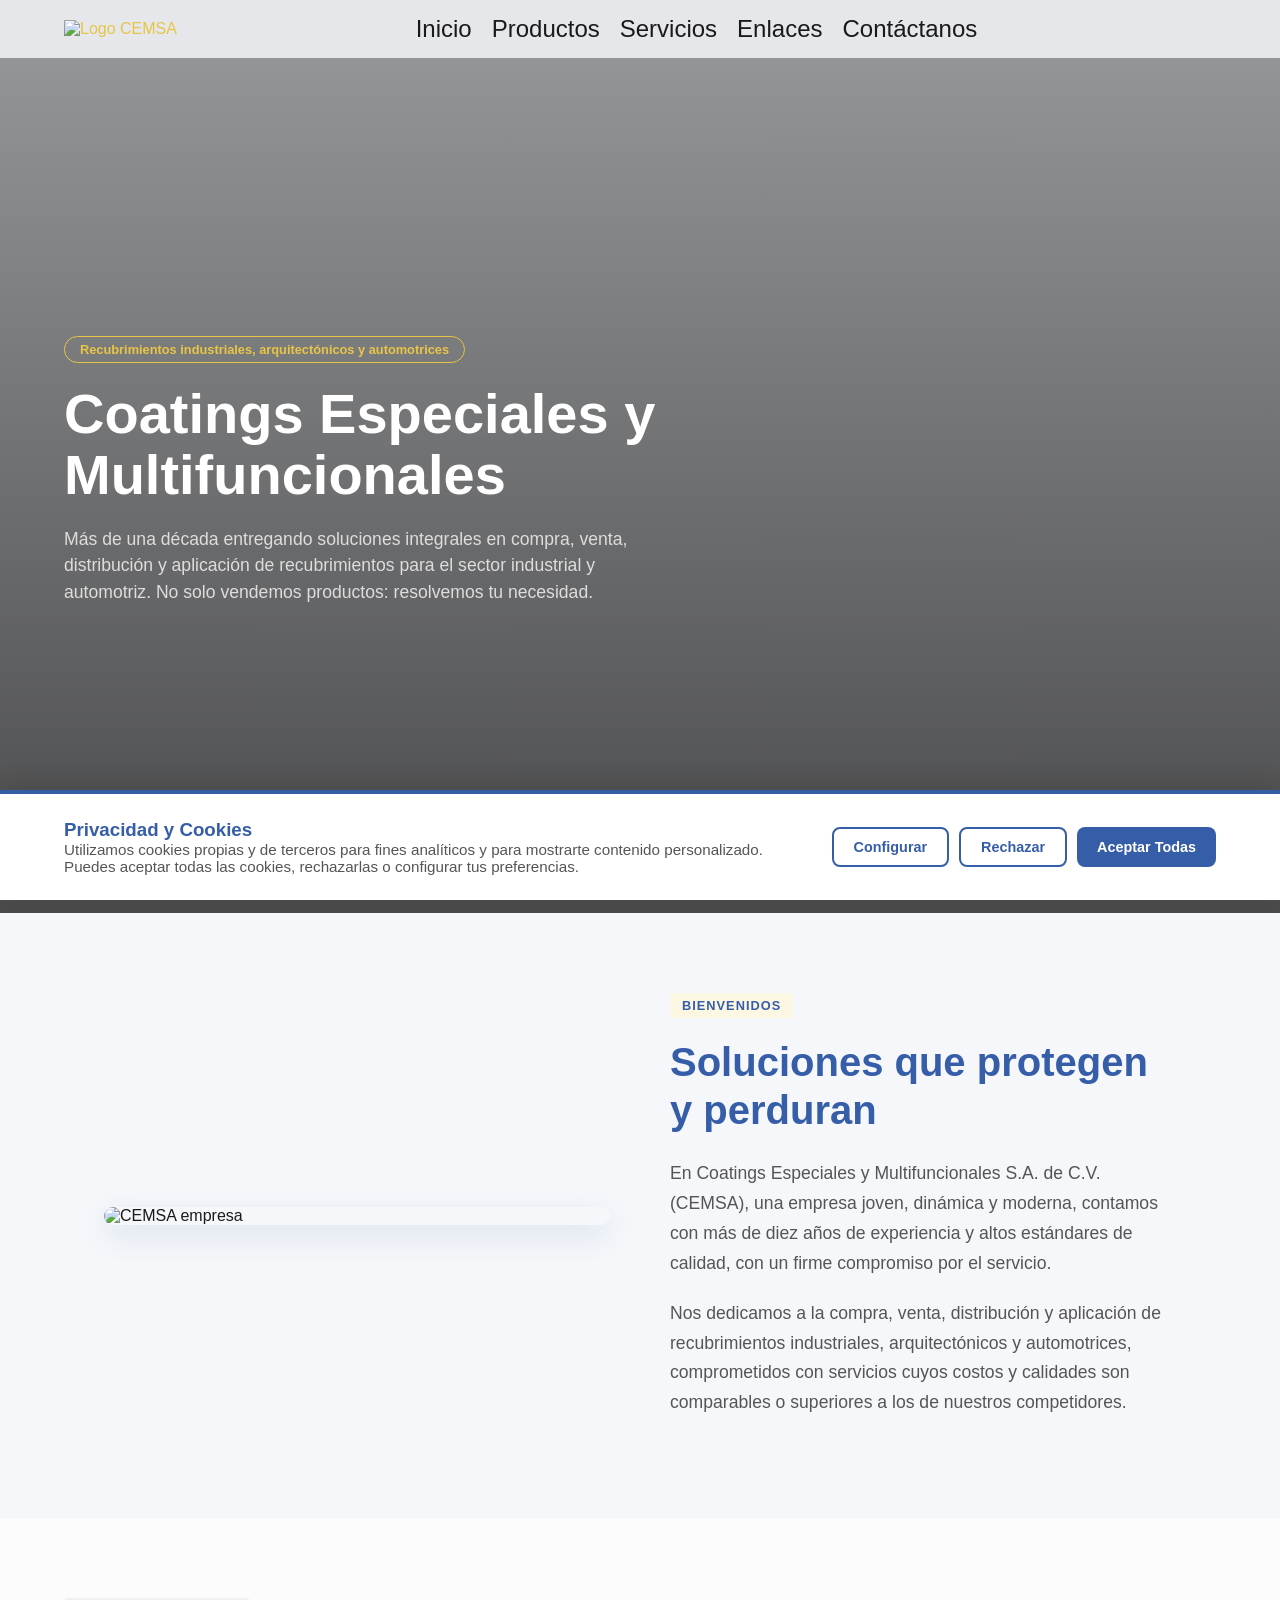
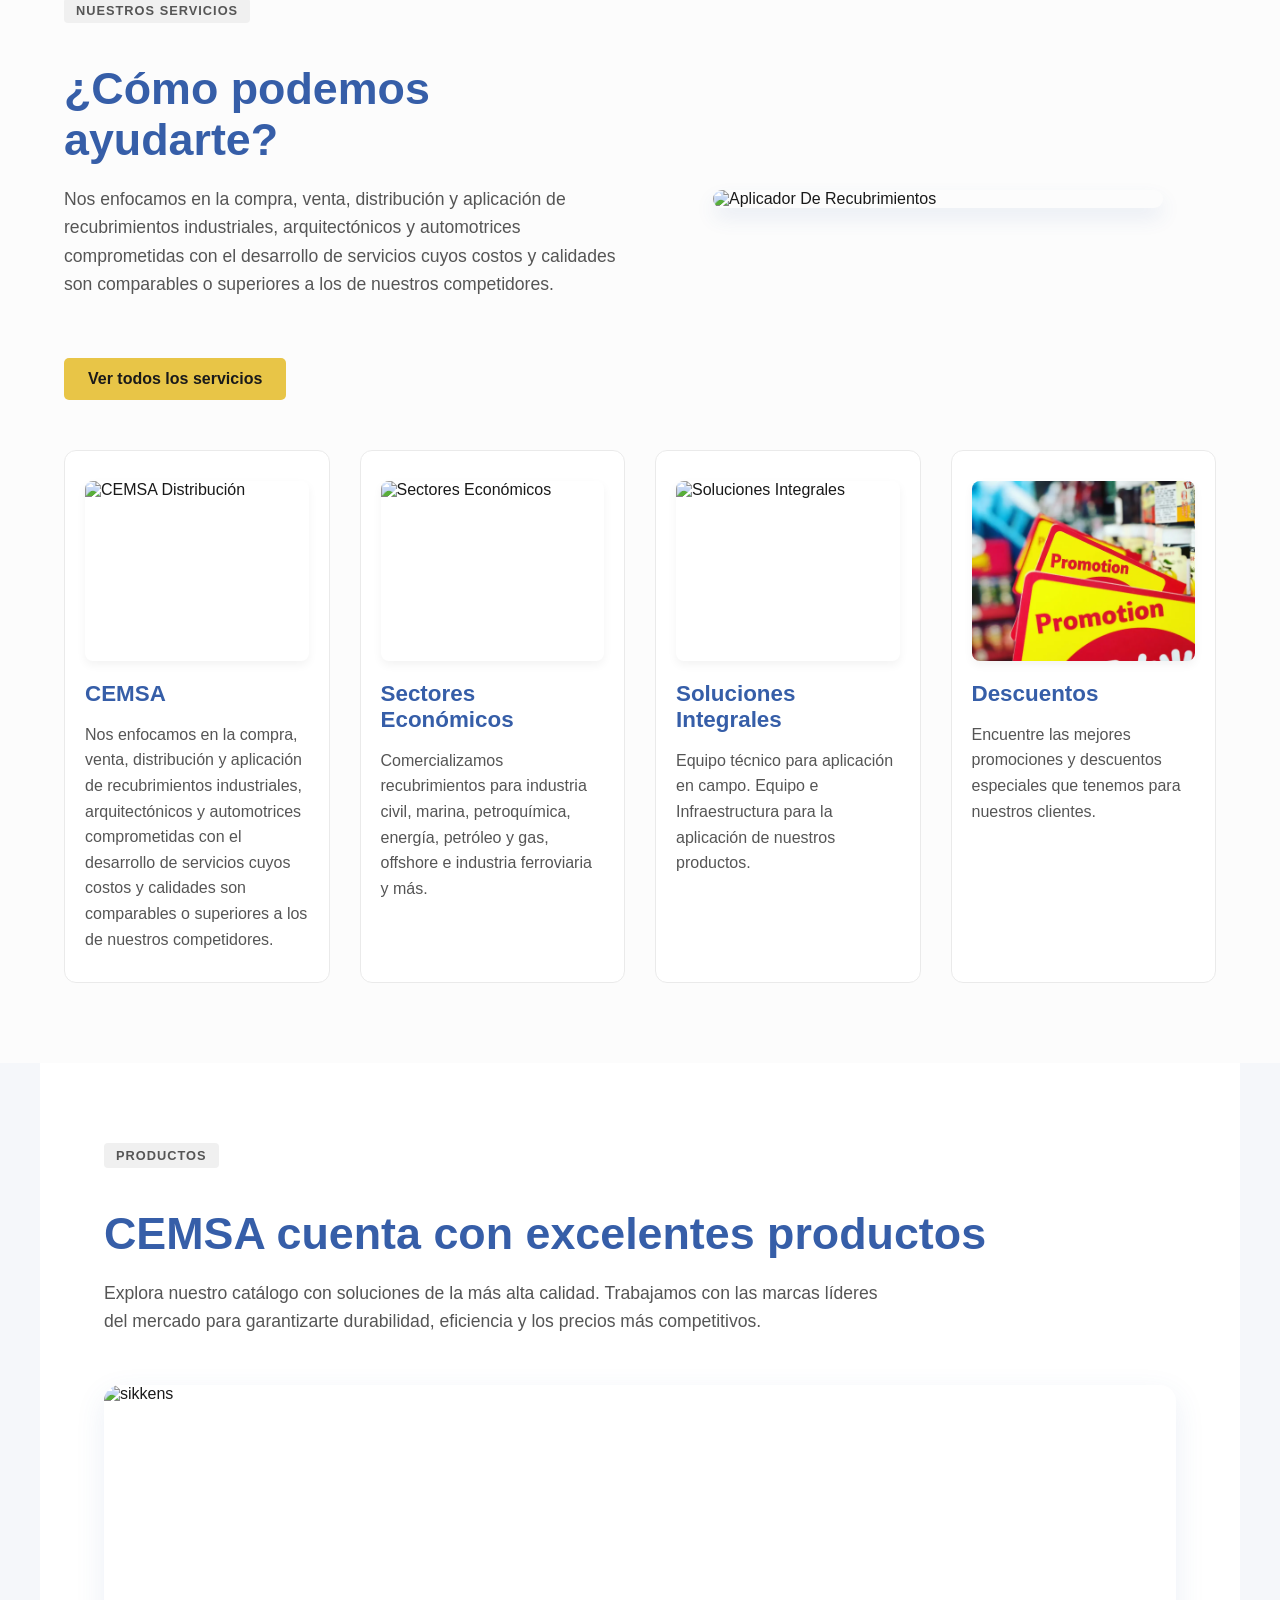
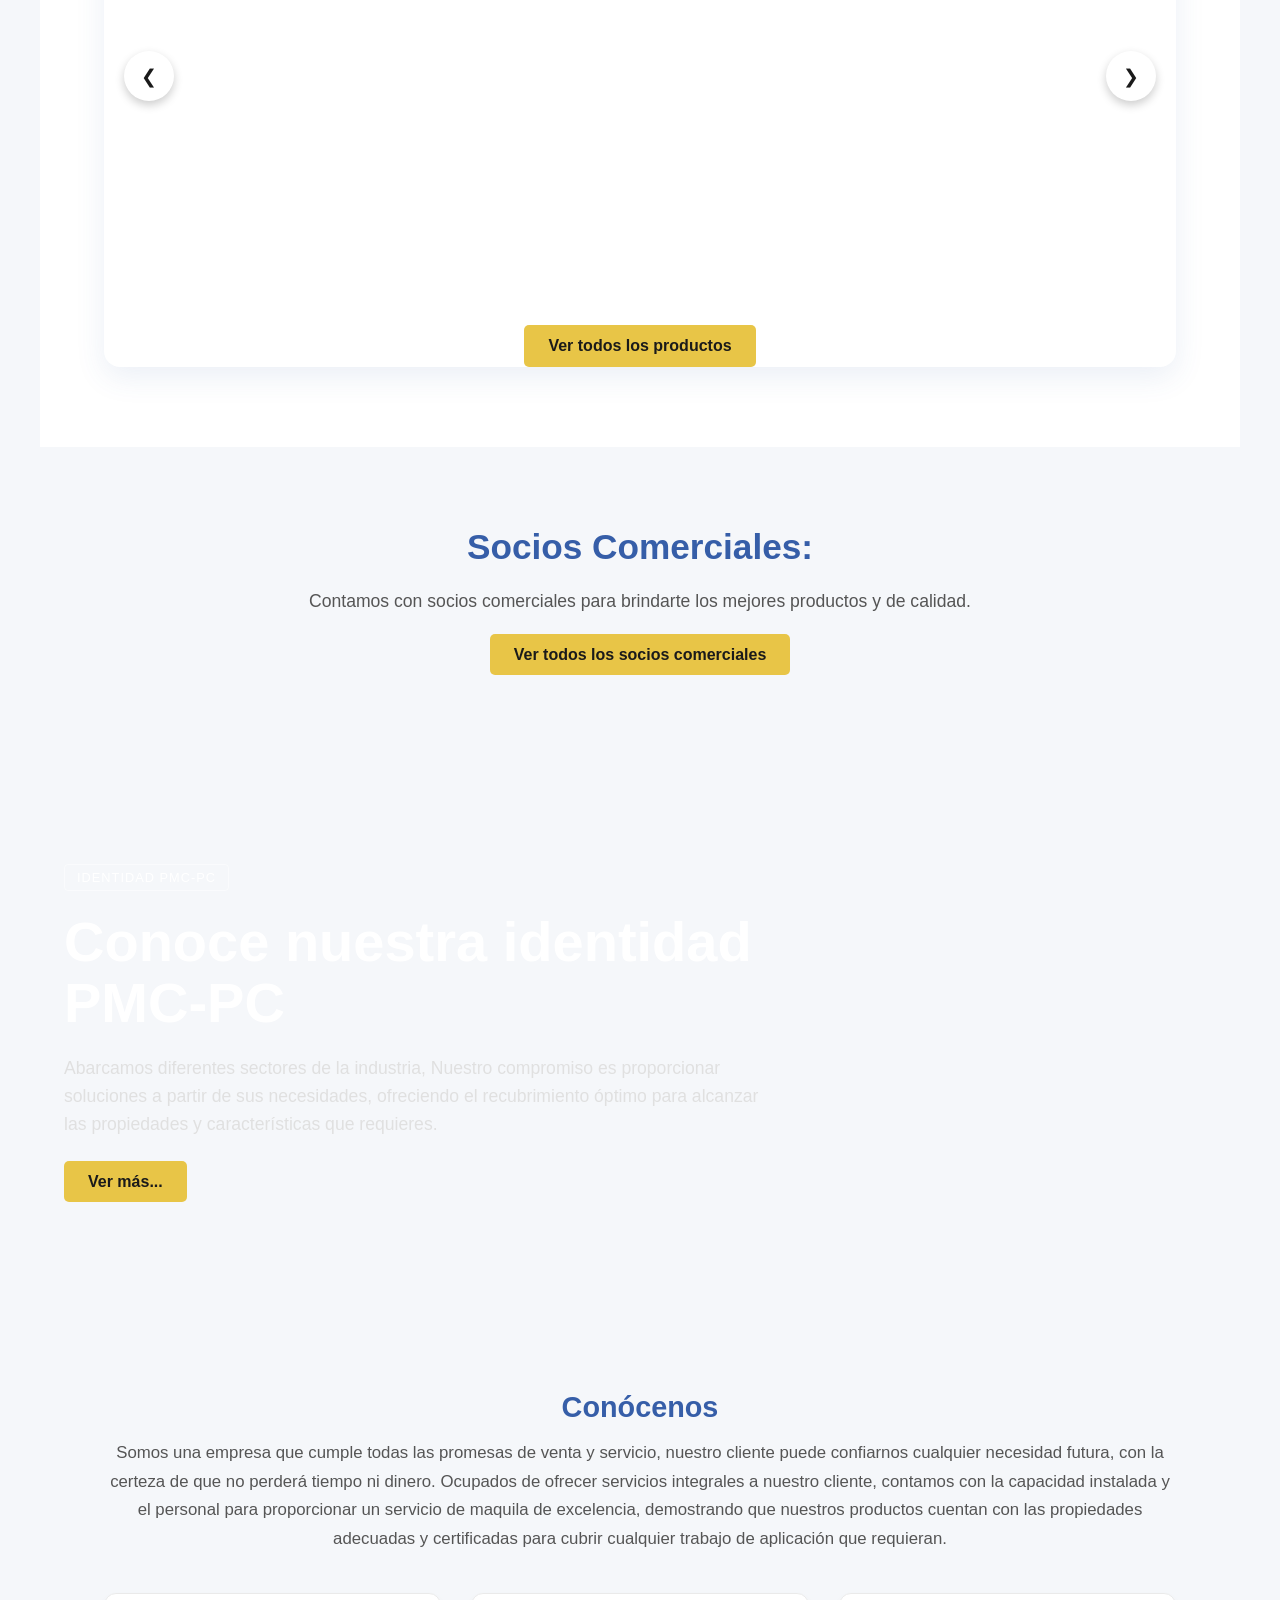
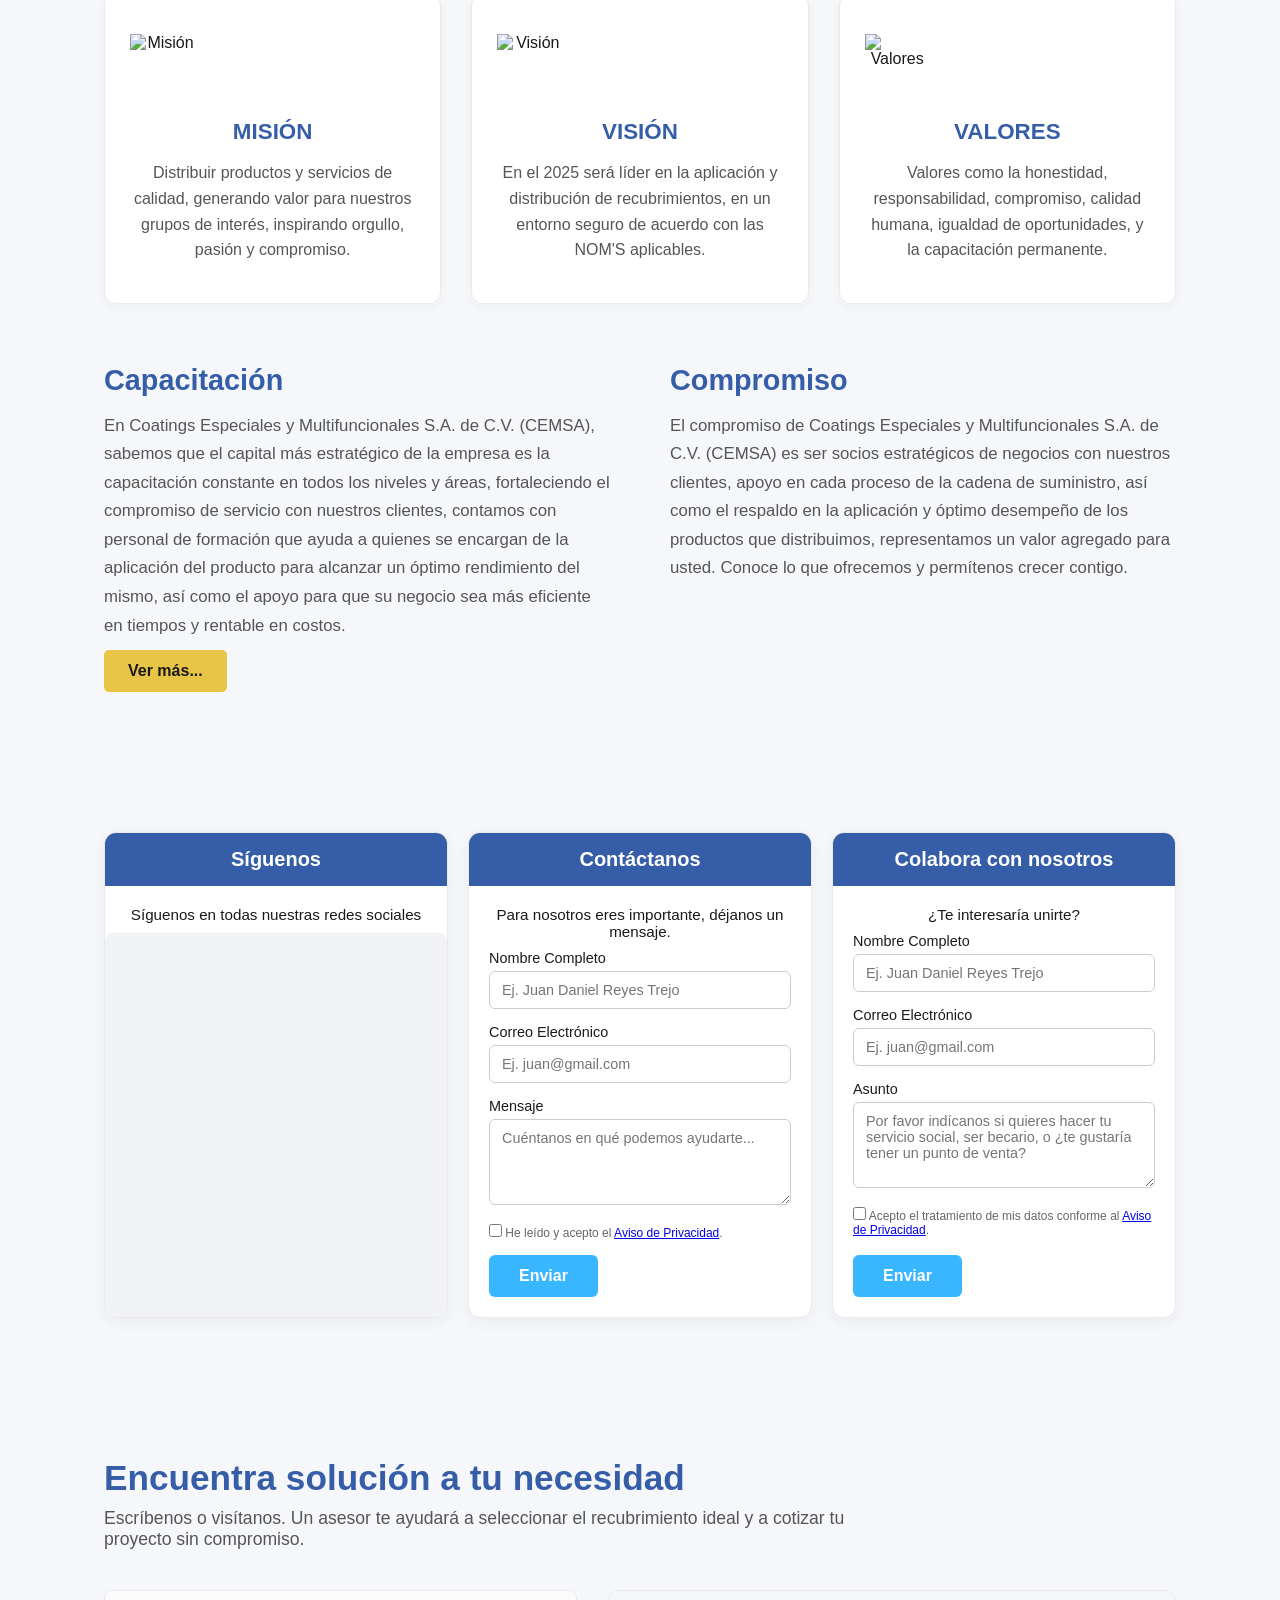
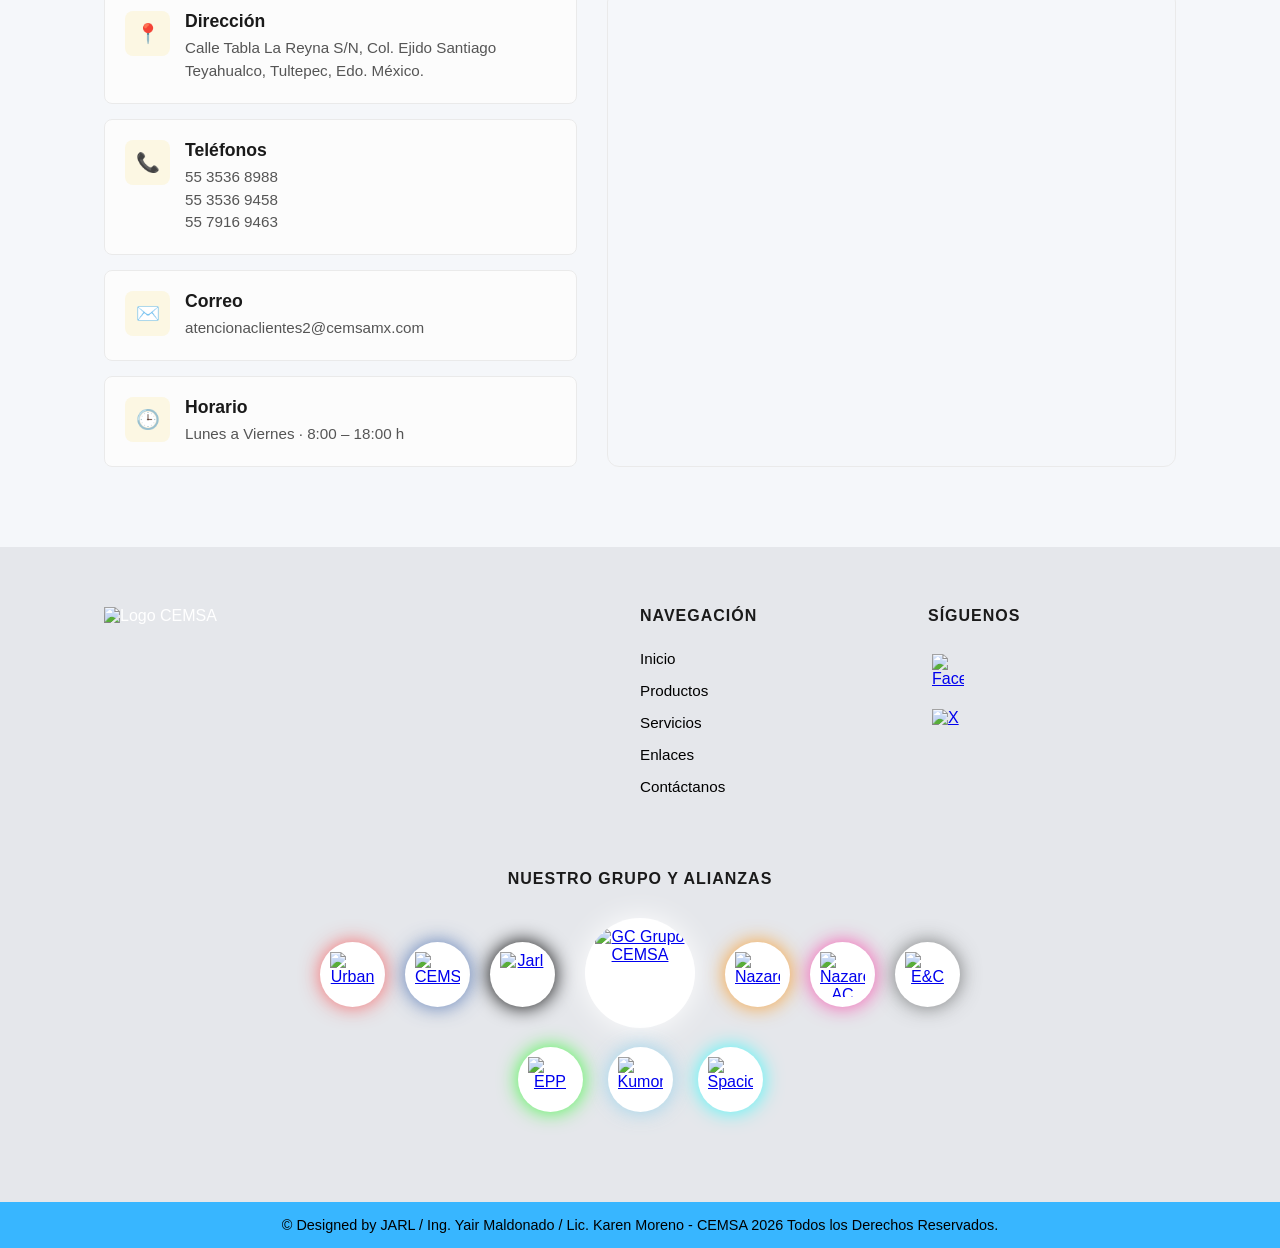
==== commit 7fe98770: "v30" ====
--- a/index.html
+++ b/index.html
@@ -5,31 +5,27 @@
     <meta charset="UTF-8">
     <meta name="viewport" content="width=device-width, initial-scale=1.0">
     <title>CEMSA | Recubrimientos industriales, arquitectónicos y automotrices</title>
-    <meta name="description"
-        content="Más de una década entregando soluciones integrales en compra, venta, distribución y aplicación de recubrimientos industriales, arquitectónicos y automotrices.">
+    <meta name="description" content="Más de una década entregando soluciones integrales en compra, venta, distribución y aplicación de recubrimientos industriales, arquitectónicos y automotrices.">
     <link rel="icon" href="img/cemsis.webp">
 
-    <!-- Preconexión al CDN de AOS (los de Google y Facebook se quitaron: no se usaban) -->
     <link rel="preconnect" href="https://unpkg.com" crossorigin>
 
-    <!-- La imagen del hero se pide desde el inicio (mejora el LCP) -->
     <link rel="preload" as="image" href="img/Hero1-movil.webp" media="(max-width: 768px)" fetchpriority="high">
     <link rel="preload" as="image" href="img/Hero1.webp" media="(min-width: 769px)" fetchpriority="high">
 
     <link rel="stylesheet" href="styles.css">
 
-    <!--Animaciones AOS: el CSS se carga sin bloquear el render-->
+    <!--Animaciones AOS-->
     <link rel="stylesheet" href="https://unpkg.com/aos@2.3.1/dist/aos.css" media="print" onload="this.media='all'">
     <noscript>
         <link rel="stylesheet" href="https://unpkg.com/aos@2.3.1/dist/aos.css">
     </noscript>
 
-    <!-- Google Analytics: primero el consentimiento (por defecto denegado), después la configuración -->
+    <!-- Google Analytics-->
     <script>
         window.dataLayer = window.dataLayer || [];
         function gtag() { dataLayer.push(arguments); }
 
-        // Si el usuario ya aceptó antes, se concede; si no, se bloquea el rastreo por defecto
         var estadoPrevio = 'denied';
         try {
             estadoPrevio = localStorage.getItem('cookiesAnaliticas') === 'true' ? 'granted' : 'denied';
@@ -491,7 +487,7 @@
     <!--SCRIPTS-->
     <script defer src="https://unpkg.com/aos@2.3.1/dist/aos.js"></script>
     <script>
-        // Inicializar Animaciones AOS (once: true para mayor elegancia corporativa)
+        // Inicializar Animaciones AOS 
         document.addEventListener('DOMContentLoaded', function () {
             if (window.AOS) { AOS.init({ once: true, offset: 100 }); }
         });
--- a/styles.css
+++ b/styles.css
@@ -571,7 +571,7 @@
     text-align: left;
 }
 
-/* SECCIÓN SÍGUENOS, CONTACTO, CV*/
+/* SECCION SÍGUENOS, CONTACTO, CV*/
 .seccion-interaccion {
     padding: 60px 5%;
     max-width: 1200px;
@@ -862,7 +862,7 @@
     line-height: 1;
 }
 
-/* Botón del Footer */
+/* Boton del Footer */
 .btn-footer {
     display: inline-block;
     background-color: var(--color-amarillo);
@@ -879,7 +879,7 @@
     background-color: #d1b140;
 }
 
-/* Créditos finales */
+/* Creditos finales */
 .footer-bottom {
     background-color: #38b6ff;
     color: #000000;
@@ -1249,7 +1249,7 @@
         text-align: center;
     }
 
-    /* Estadísticas y Servicios */
+    /* Estadisticas y Servicios */
     .stat-item {
         width: 100%;
     }
@@ -1300,7 +1300,7 @@
         font-size: 2.5rem;
     }
 
-    /* Conócenos */
+    /* Conocenos */
     .contenedor-dos-columnas {
         grid-template-columns: 1fr;
         gap: 40px;
